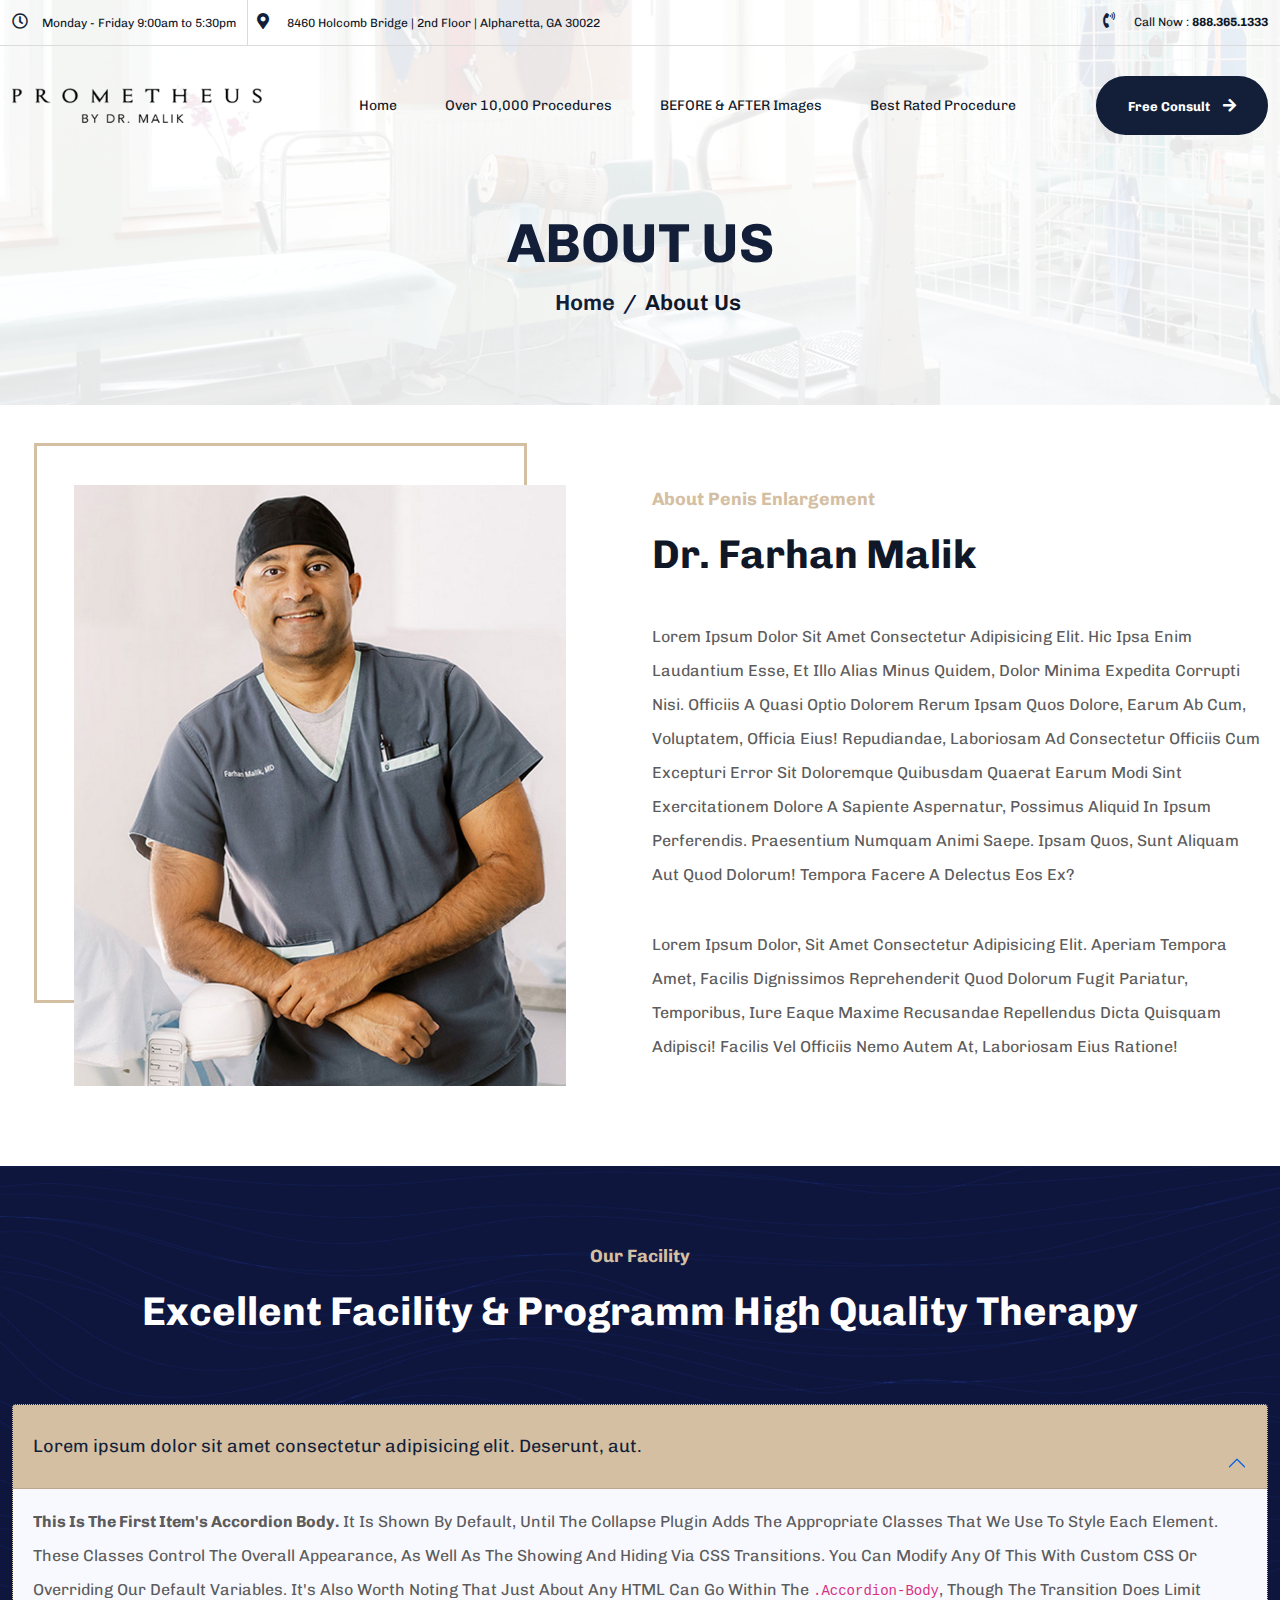
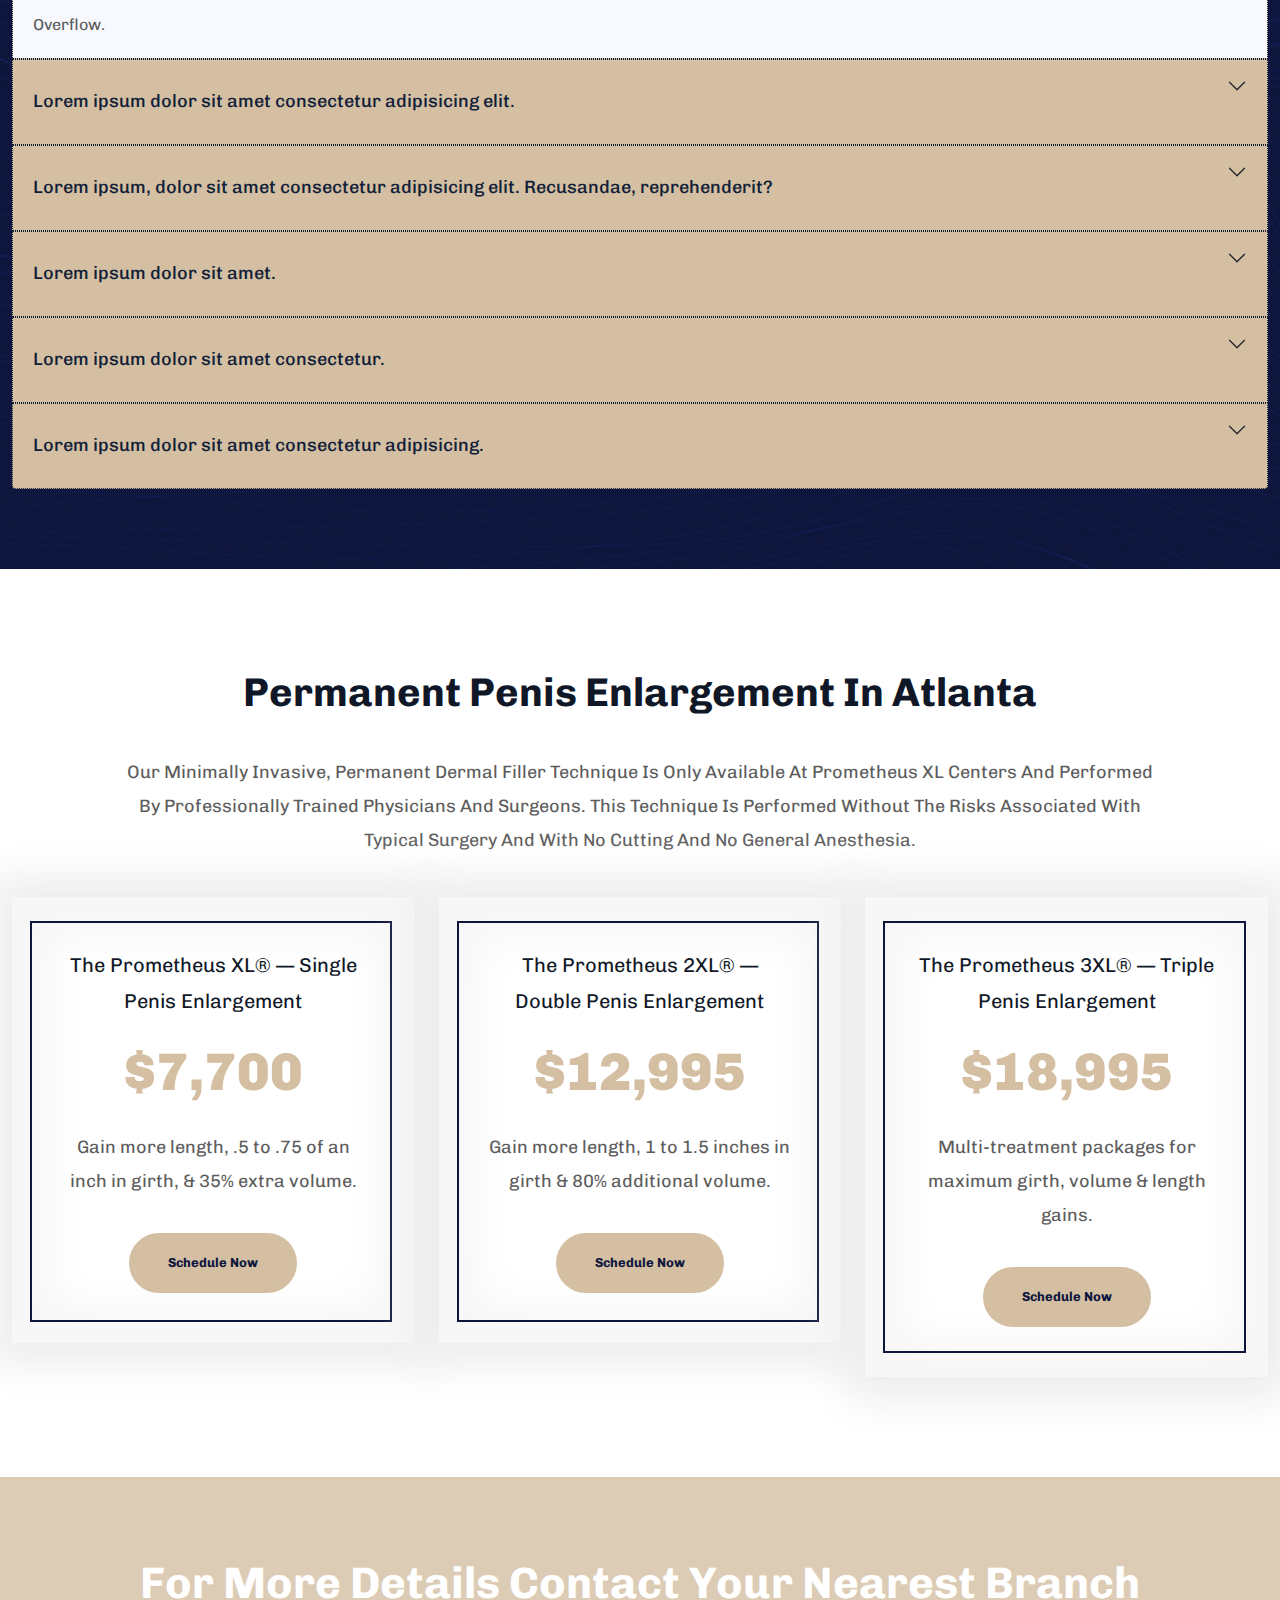
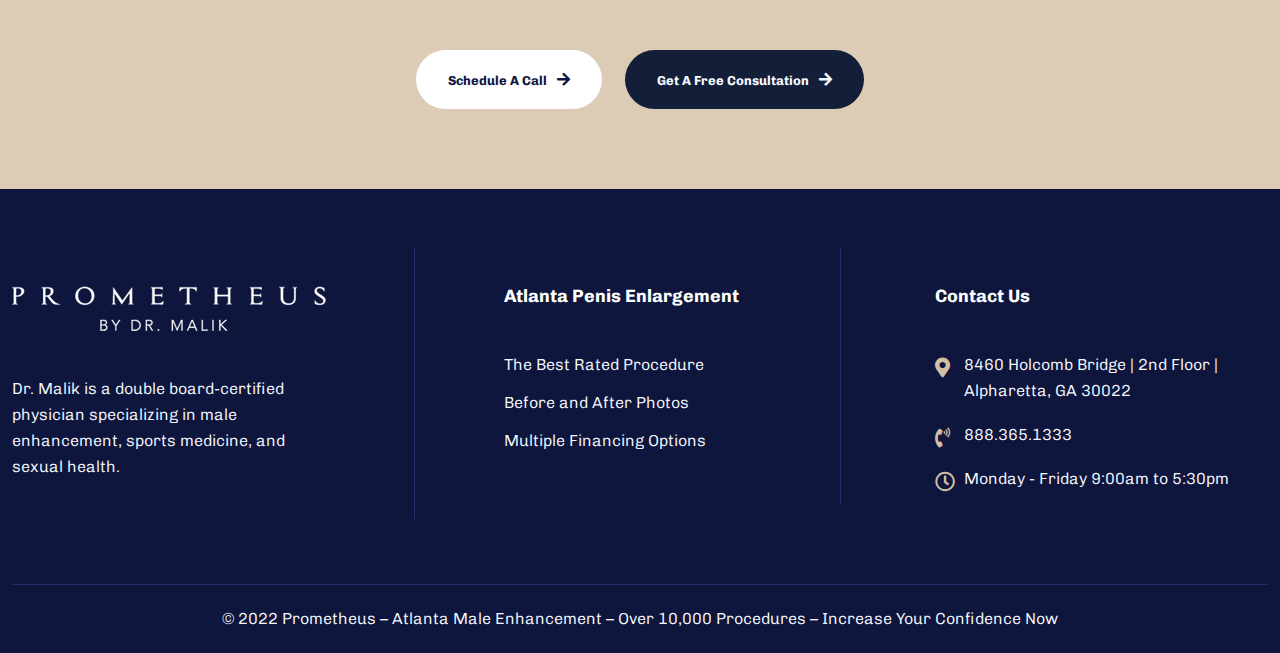
==== about-us.html @ eff4d262 "inner banner changes" ====
<!doctype html>
<html lang="en">

<head>
    <!-- Required meta tags -->
    <meta charset="utf-8">
    <meta name="viewport" content="width=device-width, initial-scale=1, shrink-to-fit=no">
    <!-- Bootstrap CSS -->
    <link href="css/bootstrap.min.css" rel="stylesheet">
    <!-- Owl Carousel Stylesheet -->
    <link rel="stylesheet" href="css/owl.carousel.min.css">
    <!-- Custom CSS Stylesheet -->
    <link rel="stylesheet" href="css/style.css">
    <link rel="stylesheet" href="css/fdev-sg.css">
    <link rel="stylesheet" href="css/fdev-sb.css">
    <link rel="stylesheet" href="css/fdev-ps.css">
    <link rel="stylesheet" href="css/fdev-dc.css">
    <!-- Responsive CSS Stylesheet -->
    <link rel="stylesheet" href="css/responsive.css">
    <!-- Fontawesome CDN -->
    <link rel="stylesheet" href="https://use.fontawesome.com/releases/v5.8.1/css/all.css">
    <title>About Us</title>
</head>

<body>
    <!--header-start-supriyo-->
    <header class="custom-header py-xl-3 py-2">
        <div class="top-header">
            <div class="container-fluid">
                <div class="row">
                    <div class="col-md-7 col-sm-6 align-item-center">
                        <div class="header-left">
                            <ul>
                                <li><a href="#">
                                        <h5>Monday - Friday 9:00am to 5:30pm</h5>
                                        <span><i class="far fa-clock"></i></span>
                                    </a></li>
                                <li><a href="#">
                                        <h5>8460 Holcomb Bridge | 2nd Floor | Alpharetta, GA 30022</h5>
                                        <span><i class="fas fa-map-marker-alt"></i></span>
                                    </a></li>
                            </ul>
                        </div>
                    </div>
                    <div class="col-md-5 col-sm-6 align-self-center">
                        <div class="header-right">
                            <a href="#">
                                <h5>Call Now : <strong>888.365.1333</strong></h5>
                                <span><i class="fas fa-phone-volume"></i></span>
                            </a>
                        </div>
                    </div>
                </div>
            </div>
        </div>
        <div class="container-fluid">
            <nav class="navbar navbar-expand-lg py-0">
                <a class="navbar-brand ms-0 py-0" href="#"><img src="images/logo.png"></a>
                <div class="navbar-header me-0">
                    <button class="navbar-toggler collapsed" type="button" data-bs-toggle="collapse"
                        data-bs-target="#navbarSupportedContent" aria-controls="navbarSupportedContent"
                        aria-expanded="false" aria-label="Toggle navigation">
                        <span class="sr-only">Toggle navigation</span>
                        <span class="icon-bar"></span>
                        <span class="icon-bar"></span>
                        <span class="icon-bar"></span>
                    </button>
                </div>
                <div class="collapse navbar-collapse" id="navbarSupportedContent">
                    <ul class="navbar-nav ms-auto mb-2 mb-lg-0">
                        <li class="nav-item">
                            <a class="nav-link active" aria-current="page" href="#">Home</a>
                        </li>
                        <li class="nav-item">
                            <a class="nav-link" href="#">Over 10,000 Procedures </a>
                        </li>
                        <li class="nav-item">
                            <a class="nav-link" href="before-after-images.html">BEFORE & AFTER Images</a>
                        </li>
                        <li class="nav-item">
                            <a class="nav-link" href="#">Best Rated Procedure</a>
                        </li>
                    </ul>
                </div>
                <div class="nav-button">
                    <a class="custom-button" href="javascript:void(0)" target="_self">Free Consult <span><i
                                class="fas fa-arrow-right"></i></span></a>
                </div>
            </nav>
        </div>
    </header>
    <!--header-end-supriyo-->
    <!--inner-banner-start-->
    <section style="background-image: url('./images/inner-banner.jpg')" alt="inner-banner" class="custom-inner-banner">
        <div class="container">
            <div class="row">
                <div class="col-md-12">
                    <div class="inner-banner-content">
                        <h1>About Us</h1>
                        <div class="inner-banner-text">
                            <nav aria-label="breadcrumb">
                                <ol class="breadcrumb">
                                    <li class="breadcrumb-item"><a href="#">Home</a></li>
                                    <li class="breadcrumb-item active" aria-current="page">About Us</li>
                                </ol>
                            </nav>
                        </div>
                    </div>
                </div>
            </div>
        </div>
    </section>
    <!--inner-banner-end-->
    <section class="about-us-info custom-pad">
        <div class="container">
            <div class="row">
                <div class="col-lg-6 col-md-12 align-self-center">
                    <div class="info-img">
                        <div class="dr-img">
                            <img src="images/dr-malik.jpg" alt="dr-malik">
                        </div>
                    </div>
                </div>
                <div class="col-lg-6 col-md-12 align-self-center">
                    <div class="info-content">
                        <div class="custom-heading">
                            <h5 class="demo">About Penis Enlargement</h5>
                            <h3 class="demo">Dr. Farhan Malik</h3>
                        </div>
                        <div class="custom-paragraph">
                            <p>Lorem ipsum dolor sit amet consectetur adipisicing elit. Hic ipsa enim laudantium esse,
                                et illo alias minus quidem, dolor minima expedita corrupti nisi. Officiis a quasi optio
                                dolorem rerum ipsam quos dolore, earum ab cum, voluptatem, officia eius! Repudiandae,
                                laboriosam ad consectetur officiis cum excepturi error sit doloremque quibusdam quaerat
                                earum modi sint exercitationem dolore a sapiente aspernatur, possimus aliquid in ipsum
                                perferendis. Praesentium numquam animi saepe. Ipsam quos, sunt aliquam aut quod dolorum!
                                Tempora facere a delectus eos ex?</p>
                            <p>Lorem ipsum dolor, sit amet consectetur adipisicing elit. Aperiam tempora amet, facilis
                                dignissimos reprehenderit quod dolorum fugit pariatur, temporibus, iure eaque maxime
                                recusandae repellendus dicta quisquam adipisci! Facilis vel officiis nemo autem at,
                                laboriosam eius ratione!</p>
                        </div>
                    </div>
                </div>
            </div>
        </div>
    </section>
    <section style="background-image: url(images/performed-bg.jpg);" alt="performed-bg" class="facilities custom-pad">
        <div class="container">
            <div class="row">
                <div class="col-12">
                    <div class="custom-heading">
                        <h5 class="demo">Our Facility</h5>
                        <h3 class="demo">Excellent Facility & Programm high quality therapy</h3>
                    </div>
                </div>
                <div class="col-md-12 align-self-center">
                    <div class="facilities-content">
                        <div class="accordion" id="accordionExample">
                            <div class="accordion-item">
                                <h2 class="accordion-header" id="headingOne">
                                    <button class="accordion-button" type="button" data-bs-toggle="collapse"
                                        data-bs-target="#collapseOne" aria-expanded="true" aria-controls="collapseOne">
                                        Lorem ipsum dolor sit amet consectetur adipisicing elit. Deserunt, aut.
                                    </button>
                                </h2>
                                <div id="collapseOne" class="accordion-collapse collapse show"
                                    aria-labelledby="headingOne" data-bs-parent="#accordionExample">
                                    <div class="accordion-body">
                                        <strong>This is the first item's accordion body.</strong> It is shown by
                                        default, until the collapse plugin adds the appropriate classes that we use to
                                        style each element. These classes control the overall appearance, as well as the
                                        showing and hiding via CSS transitions. You can modify any of this with custom
                                        CSS or overriding our default variables. It's also worth noting that just about
                                        any HTML can go within the <code>.accordion-body</code>, though the transition
                                        does limit overflow.
                                    </div>
                                </div>
                            </div>
                            <div class="accordion-item">
                                <h2 class="accordion-header" id="headingTwo">
                                    <button class="accordion-button collapsed" type="button" data-bs-toggle="collapse"
                                        data-bs-target="#collapseTwo" aria-expanded="false" aria-controls="collapseTwo">
                                        Lorem ipsum dolor sit amet consectetur adipisicing elit.
                                    </button>
                                </h2>
                                <div id="collapseTwo" class="accordion-collapse collapse" aria-labelledby="headingTwo"
                                    data-bs-parent="#accordionExample">
                                    <div class="accordion-body">
                                        <strong>This is the second item's accordion body.</strong> It is hidden by
                                        default, until the collapse plugin adds the appropriate classes that we use to
                                        style each element. These classes control the overall appearance, as well as the
                                        showing and hiding via CSS transitions. You can modify any of this with custom
                                        CSS or overriding our default variables. It's also worth noting that just about
                                        any HTML can go within the <code>.accordion-body</code>, though the transition
                                        does limit overflow.
                                    </div>
                                </div>
                            </div>
                            <div class="accordion-item">
                                <h2 class="accordion-header" id="headingThree">
                                    <button class="accordion-button collapsed" type="button" data-bs-toggle="collapse"
                                        data-bs-target="#collapseThree" aria-expanded="false"
                                        aria-controls="collapseThree">
                                        Lorem ipsum, dolor sit amet consectetur adipisicing elit. Recusandae, reprehenderit?
                                    </button>
                                </h2>
                                <div id="collapseThree" class="accordion-collapse collapse"
                                    aria-labelledby="headingThree" data-bs-parent="#accordionExample">
                                    <div class="accordion-body">
                                        <strong>This is the third item's accordion body.</strong> It is hidden by
                                        default, until the collapse plugin adds the appropriate classes that we use to
                                        style each element. These classes control the overall appearance, as well as the
                                        showing and hiding via CSS transitions. You can modify any of this with custom
                                        CSS or overriding our default variables. It's also worth noting that just about
                                        any HTML can go within the <code>.accordion-body</code>, though the transition
                                        does limit overflow.
                                    </div>
                                </div>
                            </div>
                            <div class="accordion-item">
                                <h2 class="accordion-header" id="headingFour">
                                    <button class="accordion-button collapsed" type="button" data-bs-toggle="collapse"
                                        data-bs-target="#collapseFour" aria-expanded="false" aria-controls="collapseFour">
                                       Lorem ipsum dolor sit amet.
                                    </button>
                                </h2>
                                <div id="collapseFour" class="accordion-collapse collapse" aria-labelledby="headingFour"
                                    data-bs-parent="#accordionExample">
                                    <div class="accordion-body">
                                        <strong>This is the second item's accordion body.</strong> It is hidden by
                                        default, until the collapse plugin adds the appropriate classes that we use to
                                        style each element. These classes control the overall appearance, as well as the
                                        showing and hiding via CSS transitions. You can modify any of this with custom
                                        CSS or overriding our default variables. It's also worth noting that just about
                                        any HTML can go within the <code>.accordion-body</code>, though the transition
                                        does limit overflow.
                                    </div>
                                </div>
                            </div>
                            <div class="accordion-item">
                                <h2 class="accordion-header" id="headingFive">
                                    <button class="accordion-button collapsed" type="button" data-bs-toggle="collapse"
                                        data-bs-target="#collapseFive" aria-expanded="false" aria-controls="collapseFive">
                                        Lorem ipsum dolor sit amet consectetur.
                                    </button>
                                </h2>
                                <div id="collapseFive" class="accordion-collapse collapse" aria-labelledby="headingFive"
                                    data-bs-parent="#accordionExample">
                                    <div class="accordion-body">
                                        <strong>This is the second item's accordion body.</strong> It is hidden by
                                        default, until the collapse plugin adds the appropriate classes that we use to
                                        style each element. These classes control the overall appearance, as well as the
                                        showing and hiding via CSS transitions. You can modify any of this with custom
                                        CSS or overriding our default variables. It's also worth noting that just about
                                        any HTML can go within the <code>.accordion-body</code>, though the transition
                                        does limit overflow.
                                    </div>
                                </div>
                            </div>
                            <div class="accordion-item">
                                <h2 class="accordion-header" id="headingSix">
                                    <button class="accordion-button collapsed" type="button" data-bs-toggle="collapse"
                                        data-bs-target="#collapseSix" aria-expanded="false" aria-controls="collapseSix">
                                        Lorem ipsum dolor sit amet consectetur adipisicing.
                                    </button>
                                </h2>
                                <div id="collapseSix" class="accordion-collapse collapse" aria-labelledby="headingSix"
                                    data-bs-parent="#accordionExample">
                                    <div class="accordion-body">
                                        <strong>This is the second item's accordion body.</strong> It is hidden by
                                        default, until the collapse plugin adds the appropriate classes that we use to
                                        style each element. These classes control the overall appearance, as well as the
                                        showing and hiding via CSS transitions. You can modify any of this with custom
                                        CSS or overriding our default variables. It's also worth noting that just about
                                        any HTML can go within the <code>.accordion-body</code>, though the transition
                                        does limit overflow.
                                    </div>
                                </div>
                            </div>
                        </div>
                    </div>
                </div>
            </div>
        </div>
    </section>
    <!--atlanta-section-start-->
    <section class="atlanta custom-pad">
        <div class="container-fluid">
            <div class="row">
                <div class="col-lg-10 col-md-12 col-12">
                    <div class="atlanta-content-wrap">
                        <div class="custom-heading">
                            <h3 class="demo">Permanent Penis Enlargement in Atlanta</h3>
                        </div>
                        <div class="custom-paragraph">
                            <p class="demo">Our minimally invasive, permanent dermal filler technique is only available
                                at Prometheus
                                XL Centers and performed by professionally trained physicians and surgeons. This
                                technique is performed
                                without the risks associated with typical surgery and with no cutting and no general
                                anesthesia.
                            </p>
                        </div>
                    </div>
                </div>
            </div>
            <div class="row">
                <div class="col-lg-4 col-md-4 col-12">
                    <div class="atlanta-box-wrap">
                        <div class="atlanta-box">
                            <div class="atlanta-box-content-wrap">
                                <div class="atlanta-sub-heading">
                                    <h5>The Prometheus XL® — Single Penis Enlargement</h5>
                                </div>
                                <div class="atlanta-heading">
                                    <h3>$7,700</h3>
                                </div>
                                <div class="atlanta-paragraph">
                                    <p class="demo">Gain more length, .5 to .75 of an inch in girth, & 35% extra volume.
                                    </p>
                                </div>
                                <div class="atlanta-button">
                                    <a class="custom-button" href="javascript:void(0)" target="_self">Schedule Now</a>
                                </div>
                            </div>
                        </div>
                    </div>
                </div>
                <div class="col-lg-4 col-md-4 col-12">
                    <div class="atlanta-box-wrap">
                        <div class="atlanta-box">
                            <div class="atlanta-box-content-wrap">
                                <div class="atlanta-sub-heading">
                                    <h5>The Prometheus 2XL® — Double Penis Enlargement</h5>
                                </div>
                                <div class="atlanta-heading">
                                    <h3>$12,995</h3>
                                </div>
                                <div class="atlanta-paragraph">
                                    <p class="demo">Gain more length, 1 to 1.5 inches in girth & 80% additional volume.
                                    </p>
                                </div>
                                <div class="atlanta-button">
                                    <a class="custom-button" href="javascript:void(0)" target="_self">Schedule Now</a>
                                </div>
                            </div>
                        </div>
                    </div>
                </div>
                <div class="col-lg-4 col-md-4 col-12">
                    <div class="atlanta-box-wrap">
                        <div class="atlanta-box">
                            <div class="atlanta-box-content-wrap">
                                <div class="atlanta-sub-heading">
                                    <h5 class="">The Prometheus 3XL® — Triple Penis Enlargement</h5>
                                </div>
                                <div class="atlanta-heading">
                                    <h3>$18,995</h3>
                                </div>
                                <div class="atlanta-paragraph">
                                    <p class="demo">Multi-treatment packages for maximum girth, volume & length gains.
                                    </p>
                                </div>
                                <div class="atlanta-button">
                                    <a class="custom-button" href="javascript:void(0)" target="_self">Schedule Now</a>
                                </div>
                            </div>
                        </div>
                    </div>
                </div>
            </div>
        </div>
        </div>
    </section>
    <!--atlanta-section-end-->
    <section style="background-image: url(images/about-inner-contact.jpg);" alt="about-inner-contact"
        class="about-contact custom-pad">
        <div class="container">
            <div class="row">
                <div class="col-md-12 align-self-center">
                    <div class="about-contact-content">
                        <h2>For more details contact your nearest branch</h2>
                        <div class="about-contact-button">
                            <a class="custom-button" href="javascript:void(0)" target="_self">Schedule A Call<span><i
                                        class="fas fa-arrow-right"></i></span></a>
                        </div>
                        <div class="about-contact-button-2">
                            <a class="custom-button" href="javascript:void(0)" target="_self">Get A Free
                                Consultation<span><i class="fas fa-arrow-right"></i></span></a>
                        </div>
                    </div>
                </div>
            </div>
        </div>
    </section>
    <!--<section class="about-post custom-pad">
        <div class="container">
            <div class="row">
                <div class="col-12">
                    <div class="custom-heading">
                        <h5 class="demo">About Post</h5>
                        <h3 class="demo">Therapy Related Post</h3>
                    </div>
                </div>
                <div class="col-lg-4 col-md-6 col-sm-12 align-self-center">
                    <div class="post-box">
                        <div class="post-box-content">
                            <img src="images/performed-img-1.jpg" alt="performed-img-1">
                            <div class="post-box-text">
                                <div class="custom-paragraph">
                                    <p>Our procedure for the Penile Glans Enlargement treatment can be performed
                                        simultaneously Lorem ipsum dolor sit amet.</p>
                                </div>
                                <div class="post-box-button">
                                    <a class="custom-button" href="javascript:void(0)" target="_self">Learn More
                                        <span><i class="fas fa-arrow-right"></i></span></a>
                                </div>
                            </div>
                            <div class="date">
                                <h5>1st Oct</h5>
                            </div>
                        </div>
                    </div>
                </div>
                <div class="col-lg-4 col-md-6 col-sm-12 align-self-center">
                    <div class="post-box">
                        <div class="post-box-content">
                            <img src="images/performed-img-2.jpg" alt="performed-img-2">
                            <div class="post-box-text">
                                <div class="custom-paragraph">
                                    <p>Our procedure for the Penile Glans Enlargement treatment. Lorem ipsum dolor sit
                                        amet consectetur adipisicing elit Repellat.</p>
                                </div>
                                <div class="post-box-button">
                                    <a class="custom-button" href="javascript:void(0)" target="_self">Learn More
                                        <span><i class="fas fa-arrow-right"></i></span></a>
                                </div>
                            </div>
                            <div class="date">
                                <h5>3rd Nov</h5>
                            </div>
                        </div>
                    </div>
                </div>
                <div class="col-lg-4 col-md-6 col-sm-12 align-self-center">
                    <div class="post-box">
                        <div class="post-box-content">
                            <img src="images/performed-img-3.jpg" alt="performed-img-3">
                            <div class="post-box-text">
                                <div class="custom-paragraph">
                                    <p>Our procedure for the Penile Glans Enlargement treatment can be performed. Lorem
                                        ipsum, dolor sit amet consectetur adipisicing elit.</p>
                                </div>
                                <div class="post-box-button">
                                    <a class="custom-button" href="javascript:void(0)" target="_self">Learn More
                                        <span><i class="fas fa-arrow-right"></i></span></a>
                                </div>
                            </div>
                            <div class="date">
                                <h5>13th Apr</h5>
                            </div>
                        </div>
                    </div>
                </div>
            </div>
        </div>
    </section>-->

    <!--inner-banner-content-end-->
    <!-- Footer Start Paulami(25-10-2022) -->
    <footer>
        <div class="footer-wrap">
            <div class="container">
                <div class="row align-items-start">
                    <div class="col-lg-4 col-md-4 column-col">
                        <div class="column-wrap">
                            <div class="footer-logo">
                                <img src="images/footer-logo.png" alt="Logo">
                            </div>
                            <div class="column-bottom-text">
                                <p class="column-text">Dr. Malik is a double board-certified physician specializing in
                                    male
                                    enhancement, sports medicine, and sexual health. </p>
                            </div>
                        </div>
                    </div>
                    <div class="col-lg-4 col-md-4 column-col">
                        <div class="column-wrap">
                            <div class="column-heading">
                                <h2 class="footer-heading">Atlanta Penis Enlargement</h2>
                            </div>
                            <div class="column-bottom-text">
                                <p class="column-text"><a href="">The Best Rated Procedure</a></p>
                                <p class="column-text"><a href="">Before and After Photos</a></p>
                                <p class="column-text"><a href="">Multiple Financing Options</a></p>
                            </div>
                        </div>
                    </div>
                    <div class="col-lg-4 col-md-4 column-col">
                        <div class="column-wrap">
                            <div class="column-heading">
                                <h2 class="footer-heading">Contact Us </h2>
                            </div>
                            <div class="column-bottom-text">
                                <ul>
                                    <li><span><i class="fas fa-map-marker-alt"></i></span><a href="">8460 Holcomb Bridge
                                            | 2nd Floor
                                            |<br>Alpharetta, GA 30022</a></li>
                                    <li><span><i class="fas fa-phone-volume"></i></span><a
                                            href="tel:888.365.1333">888.365.1333</a></li>
                                    <li><span><i class="far fa-clock"></i></span>Monday - Friday 9:00am to 5:30pm</li>
                                </ul>
                            </div>
                        </div>
                    </div>
                </div>
                <div class="row">
                    <div class="col-lg-12">
                        <div class="footer-bottom-wrap">
                            <div class="footer-bottom-text">
                                <p class="bottom-text">© 2022 Prometheus – Atlanta Male Enhancement – Over 10,000
                                    Procedures – Increase
                                    Your
                                    Confidence Now</p>
                            </div>
                        </div>
                    </div>
                </div>
            </div>
        </div>
    </footer>
    <!-- Footer End Paulami(25-10-2022) -->


    <script src="js/jquery-min.js"></script>
    <script src="js/bootstrap.bundle.min.js"></script>
    <script src="js/owl.carousel.min.js"></script>
    <script src="js/custom.js"></script>
</body>

</html>
---- css/style.css ----
/******** Google Fonts ********/

@import url('https://fonts.googleapis.com/css2?family=Chivo:wght@300;400;700;900&display=swap');

/******** Color Schemes ********/

:root {
--c-primary: #0e163d;
--c-secondary: #d4bfa3;
--c-white: #ffffff;
--c-white-100: #f8f9ff;
--c-white-200: #ccd0e2;
--c-black-text: #000000;
--c-primary-text: #101828;
--c-secondary-text: #5c5c5c;
--c-blue-200: #232f6a;
--c-tertiary-text: #131f39;
--c-black-700: #333333;
--ff-primary: 'Chivo', sans-serif;
}

/******** CSS Resets ********/
* {
padding: 0;
margin: 0 auto;
}

ul {
margin: 0;
padding: 0;
}

li {
list-style: none;
}

a:focus, a:hover {
outline: none;
}

a {
-webkit-transition: all 0.3s ease-in-out;
transition: all 0.3s ease-in-out;
text-decoration: none;
}

a:hover {
text-decoration: none;
}

p {
margin: 0;
padding: 0;
font-size: 14px;
color: var(--c-black-text);
line-height: 18px;
font-weight: 400;
}

body {
font-family: var(--ff-primary);
font-size: 14px;
color: var(--c-black-text);
}

h1, h2, h3, h4, h5, h6 {
font-family: var(--ff-primary);
margin-bottom: 0;
}

/******** Utility Classes ********/

.container {
width: 100%;
max-width: 1440px;
}


.custom-pad {
padding: 110px 0;
}


/*=+=+=+=+=+=+=+=+=+=+=+=+=+=+=+=+=+=+=+=+=+=+=+=+=+=+toggle-nav-css-start=+=+=+=+=+=+=+=+=+=+=+=+=+=+=+=+=+=+=+=+=+=+=+=+=+=+*/
.navbar-default .navbar-toggler .icon-bar {
background-color: #fff;
}

.navbar-toggler .icon-bar {
display: block;
width: 22px;
height: 2px;
border-radius: 1px;
}

.navbar-default .navbar-toggler .icon-bar {
background-color: #fff;
}

.navbar-default .navbar-toggler {
border-color: #5f4b8b;
background: #5f4b8b;
outline: none;
}

.navbar-toggler {
position: relative;
float: right;
padding: 9px 10px;
margin-top: 8px;
margin-right: 15px;
margin-bottom: 8px;
background-color: transparent;
background-image: none;
border: 1px solid transparent;
border-radius: 4px;
}

.navbar-toggler .icon-bar {
display: block;
width: 22px;
height: 2px;
border-radius: 1px;
}

.navbar-toggler .icon-bar + .icon-bar {
margin-top: 4px;
}

.navbar-toggler .icon-bar + .icon-bar {
margin-top: 4px;
}

.navbar-header {
display: none;
}

/*=+=+=+=+=+=+=+=+=+=+=+=+=+=+=+=+=+=+=+=+=+=+=+=+=+=+toggle-nav-css-end=+=+=+=+=+=+=+=+=+=+=+=+=+=+=+=+=+=+=+=+=+=+=+=+=+=+*/

/*custom-button-start-supriyo*/
.custom-button {
background-color: var(--c-tertiary-text);
color: var(--c-white);
padding: 26px 37px;
font-family: var(--ff-primary);
font-weight: 700;
font-size: 17px;
text-align: center;
display: inline-block;
text-decoration: none;
border-radius: 50px;
border:2px solid var(--c-tertiary-text);
transition: all 0.3s ease-in-out;
line-height: 0;
text-transform: capitalize;
}
.custom-button:hover {
color: var(--c-tertiary-text);
background-color: var(--c-white);
}
.custom-button span {
margin-left: 10px;
font-size: 15px;
}
/*custom-button-end-supriyo*/

/*custom-heading-start-Deep*/

.custom-heading h5 {
font-size: 20px;
font-weight: 700;
font-family: var(--ff-primary);
color: var(--c-secondary);
margin-bottom: 20px;
text-transform: capitalize;
}

.custom-heading h3 {
font-size: 50px;
font-family: var(--ff-primary);
font-weight: 700;
color: var(--c-primary-text);
text-transform: capitalize;
margin-bottom: 40px;
}

/*custom-heading-end-Deep*/

/*custom-paragraph-start-Deep*/
.custom-paragraph p {
font-size: 18px;
font-family: var(--ff-primary);
font-weight: 400;
color: var(--c-secondary-text);
line-height: 34px;
text-transform: capitalize;
}
/*custom-paragraph-end-Deep*/

/*custom-inner-banner-start-supriyo*/
.custom-inner-banner {
background-position: center;
background-size: cover;
background-repeat: no-repeat;
text-align: center;
position: relative;
z-index: 3;
padding: 260px 0 80px 0;
}
.custom-inner-banner::after {
position: absolute;
content: '';
background-color: rgba(255,255,255,0.9);
top: 0;
left: 0;
width: 100%;
height: 100%;
z-index: -1;
}
.inner-banner-content {
text-align: center;
}
.inner-banner-content h1 {
font-family: var(--ff-primary);
color: var(--c-tertiary-text);
font-size: 70px;
font-weight: 700;
text-transform: uppercase;
}
.inner-banner-text {
margin-top: 10px;
}
.inner-banner-text .breadcrumb-item {
display: flex;
width: 48%;
justify-content: flex-start;
}
.inner-banner-text .breadcrumb-item a {
display: block;
width: 100%;
text-align: end;
text-decoration: none;
color: var(--c-tertiary-text);
transition: all 0.2s ease-in-out;
font-size: 22px;
font-family: var(--ff-secondary);
font-weight: 600;
}
.inner-banner-text .breadcrumb-item a:hover {
color: var(--c-secondary-text);
}
.inner-banner-text .breadcrumb-item.active {
font-size: 22px;
font-family: var(--ff-secondary);
font-weight: 600;
transition: all 0.2s ease-in-out;
color: var(--c-primary-text);
width: 52%;
}
.inner-banner-text .breadcrumb-item + .breadcrumb-item::before {
color: var(--c-primary);
}
/*custom-inner-banner-end-supriyo*/
---- css/fdev-sg.css ----
/*header-start-supriyo*/
.custom-header.py-xl-3.py-2 .container-fluid {
max-width: 1642px;
}
.custom-header.py-xl-3.py-2 {
padding-top: 0 !important;
position: absolute;
z-index: 4;
width: 100%;
}
.top-header {
border-bottom: 1px solid #dbdbdb;
padding: 18px 0px;
}
.header-left ul li {
display: inline-block;
padding: 0 46px 0px 0px;
vertical-align: middle;
position: relative;
}
.header-left ul li:last-child {
padding: 0 46px 0px 0px;
}
.header-left ul li::after {
position: absolute;
content: '';
width: 1px;
height: 66px;
background-color: #dbdbdb;
bottom: -18px;
right: 22px;
}
.header-left ul li:last-child::after {
display: none;
}
.header-left ul li a h5 {
font-family: var(--ff-primary);
font-weight: 400;
font-size: 16px;
margin-left: 30px;
text-decoration: none;
color: var(--c-primary-text);
transition: all 0.3s ease-in-out;
}
.header-left ul li a span {
text-decoration: none;
font-size: 20px;
color: var(--c-tertiary-text);
position: absolute;
left: 0;
top: -5px;
}
.header-left ul li a h5:hover {
color: var(--c-secondary-text);
}
.header-right a h5 {
font-family: var(--ff-primary);
font-weight: 400;
font-size: 16px;
padding-left: 30px;
text-decoration: none;
color: var(--c-primary-text);
transition: all 0.3s ease-in-out;
}
.header-right a span {
text-decoration: none;
font-size: 20px;
color: var(--c-tertiary-text);
position: absolute;
right: 29%;
top: -6px;
}
.header-right a h5:hover {
color: var(--c-secondary-text);
}
.header-right {
text-align: end;
position: relative;
}
.custom-header .navbar.navbar-expand-lg.py-0 {
padding: 37px 0px !important;
}
.custom-header .navbar-expand-lg .navbar-nav .nav-link {
font-family: var(--ff-primary);
font-weight: 400;
font-size: 18px;
color: var(--c-primary-text);
}
.custom-header .navbar-expand-lg .nav-item {
padding: 0px 26px;
}
.custom-header .navbar-expand-lg .navbar-nav.ms-auto.mb-2.mb-lg-0 {
margin-left: unset !important;
}
.custom-header .navbar-expand-lg #navbarSupportedContent {
justify-content: center !important;
}
.custom-header .navbar-expand-lg .nav-item {
padding: 0px 26px;
transition: all 0.3s ease-in-out;
position: relative;
}
.custom-header .navbar-expand-lg .nav-item::after {
position:absolute;
content: '';
bottom: 0;
width: 0;
left: auto;
right: 0;
height: 2px;
background-color: var(--c-secondary);
transition: all 0.3s ease-in-out;
}
.custom-header .navbar-expand-lg .nav-item:hover::after {
width: 100%;
right: auto;
left: 0;
}

.custom-header .navbar-expand-lg .nav-item:hover .nav-link.active {
color: var(--c-secondary);
}
.custom-header .navbar-expand-lg .nav-item:hover .nav-link {
color: var(--c-secondary);
}
/*header-end-supriyo*/
/*banner-start-supriyo*/
.main-banner {
position: relative;
z-index: 1;
}
.main-banner .carousel-caption {
right: 0;
left: 23px;
text-align: left;
bottom: 180px;
}
.main-banner .carousel-caption h1 {
font-family: var(--ff-primary);
font-size: 70px;
font-weight: 700;
color: var(--c-primary-text);
line-height: 83px;
}
.main-banner .carousel-caption p {
font-family: var(--ff-primary);
font-size: 22px;
font-weight: 400;
color: var(--c-secondary-text);
margin-top: 25px;
line-height: 42px;
}
.banner-button {
margin-top: 36px;
}
.main-banner .d-block.w-100 {
margin-top: 65px;
}
/*banner-end-supriyo*/
/*perfomed-procedures-start-supriyo*/
.performed-section.custom-pad .container-fluid {
max-width: 1642px;
}
.performed-section {
text-align: center;
background-size: cover;
background-repeat: no-repeat;
background-position: center;
}
.performed-box {
background-color: var(--c-white);
padding: 15px;
border-radius: 10px;
}
.box-text {
text-align: left;
}
.box-text h3 {
font-family: var(--ff-primary);
font-size: 26px;
font-weight: 700;
color: var(--c-primary-text);
}
.box-text .custom-para {
margin-top: 35px;
}
.box-text {
padding: 45px 0;
padding-left: 40px;
}
.performed-button {
margin-top: 75px;
}
.performed-box-img img {
object-fit: cover;
width: 100%;
}
.performed-button .custom-button {
background-color: var(--c-secondary);
color: var(--c-primary);
border: 2px solid var(--c-secondary);
}
.performed-button .custom-button:hover {
background-color: transparent;
color: var(--c-secondary);
border: 2px solid var(--c-secondary);
}
.box-text .custom-paragraph p {
font-size: 17px;
line-height: 32px;
margin-top: 25px;
}
.performed-section-heading .custom-heading h3 {
color: var(--c-white);
margin-bottom: 0px;
}
.performed-section-heading .custom-paragraph p {
padding: 48px 0 90px 0;
color:var(--c-white-200);
}
/*perfomed-procedures-end-supriyo*/
/*male-enhancement-start-supriyo*/
.male-enhancement.custom-pad .container-fluid {
max-width: 1642px;
}
.male-enhancement {
text-align: center;
background-size: cover;
background-repeat: no-repeat;
background-position: center;
clip-path: polygon(100% 0, 100% 88%, 43% 89%, 0 100%, 0 0);
}
.male-enhancement.custom-pad {
padding: 177px 0 290px 0;
}
.male-enhancement-1 {
display: inline-block;
margin-top: 36px;
}
.male-enhancement-2 {
display: inline-block;
}
.male-enhancement-content {
text-align: left;
}
.male-enhancement-content .custom-heading h3 {
color: var(--c-white);
}
.male-enhancement-content .custom-paragraph p {
color: var(--c-white-200);
padding: 18px 0;
}
.male-enhancement-1 .custom-button {
background-color: var(--c-white);
color: var(--c-primary);
border: 2px solid transparent;
}
.male-enhancement-1 .custom-button:hover {
background-color: transparent;
color: var(--c-white);
border: 2px solid var(--c-white);
}
.male-enhancement-2 .custom-button {
background-color: var(--c-secondary);
color: var(--c-primary);
border: 2px solid var(--c-secondary);
margin-left:15px;
}
.male-enhancement-2 .custom-button:hover {
background-color: transparent;
color:var(--c-secondary);
border: 2px solid var(--c-secondary);
}
.male-enhancement-img img {
margin-top: 30px;
}
.male-enhancement-img {
position: relative;
z-index: 9;
}
.male-enhancement-img::after {
position: absolute;
content: '';
border: 3px solid var(--c-white);
width: 79%;
height: 713px;
left: 30px;
top: -20px;
z-index: -1;
}
.male-enhancement .custom-heading h3 {
margin-bottom: 16px;;
}
/*male-enhancement-end-supriyo*/
/*About-us-inner-start-supriyo*/
.info-img {
text-align: center;
position: relative;
}
.info-img::after {
position: absolute;
content: '';
border: 3px solid var(--c-secondary);
height: 680px;
width: 80%;
top: -42px;
left: 22px;
z-index: -1;
}
.dr-img {
overflow: hidden;
}
.dr-img img {
width: 80%;
object-fit: cover;
}
.info-content .custom-paragraph p {
padding: 18px 0;
}
.info-content .custom-heading h3 {
margin-bottom: 25px;
}
.facilities .custom-heading {
text-align: center;
}
.facilities .custom-heading h3 {
color: var(--c-white);
}
.facilities-content .accordion-button.collapsed {
font-family: var(--ff-primary);
font-size: 18px;
color: var(--c-tertiary-text);
font-weight: 500;
}
.facilities-content .accordion-button {
font-family: var(--ff-primary);
font-size: 18px;
color: var(--c-tertiary-text) !important;
font-weight: 400;
}
.facilities-content  .accordion-body {
padding: 1rem 1.25rem;
font-size: 16px;
font-family: var(--ff-primary);
font-weight: 400;
color: var(--c-secondary-text);
line-height: 34px;
text-transform: capitalize;
background-color: var(--c-white-100);
}
.facilities-content .accordion-button::after {
height: 3.25rem;
}
.facilities-content .accordion-item {
background-color: var(--c-secondary);
border: 1px dotted var(--c-tertiary-text);
}
.facilities-content .accordion-button.collapsed {
background-color: var(--c-secondary);
}
.facilities-content .accordion-button {
background-color: var(--c-secondary);
}
.facilities-content {
margin-top: 30px;
}
.about-contact {
background-position: center;
background-size: cover;
background-repeat: no-repeat;
text-align: center;
position: relative;
z-index: 3;
background-attachment: fixed;
}
.about-contact::after {
position: absolute;
content: '';
background-color: rgba(212,191,163,0.8);
top: 0;
left: 0;
width: 100%;
height: 100%;
z-index: -1;
}
.about-contact-content h2 {
font-family: var(--ff-primary);
font-size: 55px;
font-weight: 700;
color: var(--c-white);
text-transform: capitalize;
}
.about-contact-button {
display: inline-block;
margin-top: 40px;
}
.about-contact-button-2 {
display: inline-block;
margin: 40px 0px 0 20px;
}
.about-contact-button .custom-button {
background-color: var(--c-white);
color: var(--c-primary);
border: 2px solid transparent;
}
.about-contact-button .custom-button:hover {
background-color: transparent;
color: var(--c-white);
border: 2px solid var(--c-white);
}
.about-contact-button-2 .custom-button {
background-color: var(--c-tertiary-text);
color: var(--c-white-100);
border: 2px solid transparent;
}
.about-contact-button-2 .custom-button:hover {
background-color: transparent;
color: var(--c-tertiary-text);
border: 2px solid var(--c-tertiary-text);
}
/*About-us-inner-end-supriyo*/
/*service-inner-start-supriyo*/
.post-box-content {
overflow: hidden;
position: relative;
padding-bottom: 40px;
border-bottom: 2px solid var(--c-primary);
transition: all 0.3s ease-in-out;
}
.post-box-content:hover {
background-color: var(--c-white-100);
}
.post-box-content img {
width: 100%;
object-fit: cover;
}
.date {
position: absolute;
top: 0;
left: 0;
background-color: var(--c-primary);
padding: 20px;
border-radius: 10px 0 0px 0;
}
.date h5 {
font-family: var(--ff-primary);
font-size: 16px;
color: var(--c-white-100);
font-weight: 500;
}
.post-box {
margin-top: 30px;
}
.post-box-text .custom-paragraph p {
padding: 30px 0;
}
.post-box-text {
padding: 0 10px;
}
.post-box-text .custom-button {
background-color: var(--c-primary);
border: 2px solid var(--c-primary);
}
.post-box-text .custom-button:hover {
color: var(--c-primary);
background-color: var(--c-white-100);
}
/*service-inner-end-supriyo*/
/*responsive-start-Supriyo*/
@media (min-width: 1920px) and (max-width: 2500px){

}
@media (min-width: 1850px) and (max-width: 1920px){

}
@media (min-width: 1750px) and (max-width: 1850px){
.main-banner .carousel-caption {left: 20px;bottom: 150px;}
}
@media (min-width: 1600px) and (max-width: 1750px){
.main-banner .carousel-caption {left: 20px;bottom: 115px;}
.main-banner .carousel-caption h1 {font-size: 65px;line-height: 78px;}
.main-banner .carousel-caption p {font-size: 20px;line-height: 38px;}
.performed-section-heading .custom-paragraph p {padding: 40px 0 65px 0;}
.box-text {padding-left: 30px;}
.performed-section.custom-pad {padding: 90px 0;}
.male-enhancement.custom-pad {padding: 167px 0 280px 0;}
.male-enhancement-img::after {width: 80%;}
}
@media (min-width: 1366px) and (max-width: 1600px){
.main-banner .carousel-caption {left: 40px;bottom: 100px;}
.main-banner .carousel-caption h1 {font-size: 55px;line-height: 70px;}
.main-banner .carousel-caption p {font-size: 18px;line-height: 35px;margin-top: 15px;}
.performed-section-heading .custom-paragraph p {padding: 40px 0 65px 0;}
.box-text {padding: 35px 25px 25px;}
.performed-section.custom-pad {padding: 80px 0;}
.male-enhancement.custom-pad {padding: 127px 0 230px 0;}
.male-enhancement-img::after {width: 80%;height: 593px;}
.header-left ul li a span {font-size: 18px;top: -3px;}
.header-left ul li {padding: 0 18px 0px 0px;}
.header-left ul li::after {right: 6px;height: 54px;bottom: -12px;}
.header-right a span {font-size: 18px;}
.header-left ul li:last-child {padding: 0 0px 0px 0px;}
.banner-button {margin-top: 30px;}
.top-header {padding: 12px 0px;}
.box-text h3 {font-size: 24px;}
.header-right a span {top: -3px;right: 35%;}
.box-text .custom-paragraph p {font-size: 15px;margin-top: 25px;}
.male-enhancement-img img {width: 80%;}
.male-enhancement-content .custom-paragraph p {padding: 15px 0;font-size: 15px;}
.custom-header .navbar-expand-lg .navbar-nav .nav-link {font-size: 15px;}
/*about-inner-supriyo*/
.info-img::after {height: 640px;}
.about-contact-content h2 {font-size: 48px;}
.info-content .custom-paragraph p {font-size: 16px;}
.about-contact.custom-pad {padding: 80px 0;}
.facilities.custom-pad {padding: 80px 0;}
/*about-inner-supriyo*/
}
@media (min-width: 1200px) and (max-width: 1366px){
.main-banner .carousel-caption {left: 75px;bottom: 90px;}
.main-banner .carousel-caption h1 {font-size: 45px;line-height: 60px;}
.main-banner .carousel-caption p {font-size: 16px;line-height: 30px;margin-top: 15px;}
.performed-section-heading .custom-paragraph p {padding: 30px 0 55px 0;}
.box-text {padding: 35px 25px 25px;}
.performed-section.custom-pad {padding: 70px 0;}
.male-enhancement.custom-pad {padding: 107px 0 210px 0;}
.male-enhancement-img::after {width: 80%;height: 520px;top: 0px;}
.header-left ul li a span {font-size: 16px;top: -6px;}
.header-left ul li {padding: 0 18px 0px 0px;}
.header-left ul li::after {right: 6px;height: 56px;bottom: -14px;}
.header-right a span {font-size: 16px;right: 30%;}
.header-right a h5 {font-size:12px;padding-left: 20px;}
.header-left ul li:last-child {padding: 0 0px 0px 0px;}
.custom-header .navbar-expand-lg .navbar-nav .nav-link {font-size: 14px;}
.custom-header .navbar-expand-lg .nav-item {padding: 0px 16px;}
.custom-header .navbar-brand.ms-0.py-0 img {width: 250px;}
.header-left ul li a h5 {font-size: 12px;}
.custom-header .navbar.navbar-expand-lg.py-0 {padding: 30px 0px !important;}
.banner-button {margin-top: 30px;}
.top-header {padding: 12px 0px;}
.box-text h3 {font-size: 20px;}
.box-text .custom-paragraph p {font-size: 12px;margin-top: 15px;line-height: 25px;}
.male-enhancement-img img {width: 80%;}
.male-enhancement-content .custom-paragraph p {padding: 10px 0;font-size: 13px;}
.performed-button {margin-top: 50px;}
.male-enhancement-1 {margin-top: 25px;}
/*about-inner-supriyo*/
.info-img::after {height: 560px;}
.about-contact-content h2 {font-size: 44px;}
.about-us-info.custom-pad {padding: 80px 0;}
.info-content .custom-paragraph p {font-size: 16px;}
.content-box ul li {font-size: 16px;}
.about-contact.custom-pad {padding: 80px 0;}
.facilities.custom-pad {padding: 80px 0;}
/*about-inner-supriyo*/
}

@media (min-width: 1024px) and (max-width: 1200px){
.main-banner .carousel-caption {left: 105px;bottom: 80px;}
.main-banner .carousel-caption h1 {font-size: 40px;line-height: 50px;}
.main-banner .carousel-caption p {font-size: 16px;line-height: 30px;margin-top: 15px;}
.performed-section-heading .custom-paragraph p {padding: 30px 0 55px 0;}
.box-text {padding: 35px 15px 20px;}
.performed-section.custom-pad {padding: 70px 0;}
.male-enhancement.custom-pad {padding: 77px 0 170px 0;}
.male-enhancement-img::after {width: 81%;height: 440px;top: 0px;}
.header-left ul li a span {font-size: 16px;top: -6px;}
.header-left ul li {padding: 0 18px 0px 0px;}
.header-left ul li::after {right: 6px;height: 35px;bottom: -7px;}
.header-right a span {font-size: 14px;margin-left: 0px;top: -4px;right: 36%;}
.header-right a h5 {font-size:12px;padding-left: 15px;}
.header-left ul li:last-child {padding: 0 0px 0px 0px;}
.custom-header .navbar-expand-lg .navbar-nav .nav-link {font-size: 12px;}
.custom-header .navbar-expand-lg .nav-item {padding: 0px 10px;}
.custom-header .navbar-brand.ms-0.py-0 img {width: 220px;}
.header-left ul li a h5 {font-size: 12px;margin-left: 20px;}
.custom-header .navbar.navbar-expand-lg.py-0 {padding: 20px 0px !important;}
.banner-button {margin-top: 26px;}
.top-header {padding: 6px 0px;}
.box-text h3 {font-size: 20px;}
.box-text .custom-paragraph p {font-size: 12px;margin-top: 15px;line-height: 25px;}
.male-enhancement-img img {width: 80%;}
.male-enhancement-content .custom-paragraph p {padding: 6px 0;font-size: 13px;}
.performed-button {margin-top: 50px;}
.male-enhancement-1 {margin-top: 25px;}
/*about-inner-supriyo*/
.info-img::after {height: 480px;}
.about-contact-content h2 {font-size: 38px;}
.about-us-info.custom-pad {padding: 80px 0;}
.info-content .custom-paragraph p {font-size: 14px; line-height: 30px;}
.content-box ul li {font-size: 16px;}
.about-contact.custom-pad {padding: 70px 0;}
.facilities.custom-pad {padding: 70px 0;}
.info-content .custom-paragraph p {padding: 8px 0;}
.facilities-content {margin-top: 10px;}
.content-box {padding: 30px 30px;}
/*about-inner-supriyo*/
}

@media (min-width: 992px) and (max-width: 1024px) {
.main-banner .carousel-caption {left: 105px;bottom: 70px;}
.main-banner .carousel-caption h1 {font-size: 40px;line-height: 50px;}
.main-banner .carousel-caption p {font-size: 16px;line-height: 30px;margin-top: 15px;}
.performed-section-heading .custom-paragraph p {padding: 25px 0 45px 0;font-size: 16px;}
.box-text {padding: 35px 15px 20px;}
.performed-section.custom-pad {padding: 60px 0;}
.male-enhancement.custom-pad {padding: 77px 0 170px 0;}
.male-enhancement-img::after {width: 81%;height: 428px;left: 20px;top: 0px;}
.header-left ul li a span {font-size: 14px;top: -4px;}
.header-left ul li {padding: 0 6px 0px 0px;}
.header-left ul li::after {right: 0px;height: 35px;bottom: -7px;}
.header-right a span {font-size: 14px;margin-left: 0px;top: -4px;right: 37%;}
.header-right a h5 {font-size:12px;padding-left: 15px;}
.header-left ul li:last-child {padding: 0 0px 0px 0px;}
.custom-header .navbar-expand-lg .navbar-nav .nav-link {font-size: 12px;}
.custom-header .navbar-expand-lg .nav-item {padding: 0px 8px;}
.custom-header .navbar-brand.ms-0.py-0 img {width: 220px;}
.header-left ul li a h5 {font-size: 12px;margin-left: 16px;}
.custom-header .navbar.navbar-expand-lg.py-0 {padding: 20px 0px !important;}
.banner-button {margin-top: 26px;}
.top-header {padding: 6px 0px;}
.box-text h3 {font-size: 20px;}
.box-text .custom-paragraph p {font-size: 12px;margin-top: 15px;line-height: 25px;}
.male-enhancement-img img {width: 80%;}
.male-enhancement-content .custom-paragraph p {padding: 6px 0;font-size: 13px;}
.performed-button {margin-top: 50px;}
.male-enhancement-1 {margin-top: 25px;}
.performed-box {padding: 12px;}
/*about-inner-supriyo*/
.info-img::after {height: 460px;top: -32px;}
.about-contact-content h2 {font-size: 38px;}
.about-us-info.custom-pad {padding: 80px 0;}
.info-content .custom-paragraph p {font-size: 14px; line-height: 30px;}
.content-box ul li {font-size: 16px;}
.about-contact.custom-pad {padding: 70px 0;}
.facilities.custom-pad {padding: 70px 0;}
.info-content .custom-paragraph p {padding: 8px 0;}
.facilities-content {margin-top: 10px;}
.content-box {padding: 30px 30px;}
/*about-inner-supriyo*/
}

@media only screen and (max-width: 991.98px) {    
.main-banner .carousel-caption {left: 0;bottom: 80px;text-align: center;}
.main-banner .carousel-caption h1 {font-size: 35px;line-height: 50px;}
.main-banner .carousel-caption p {font-size: 16px;line-height: 30px;margin-top: 15px;}
.performed-section-heading .custom-paragraph p {padding: 25px 0 30px 0;}
.box-text {padding: 35px 25px 24px;text-align: center;}
.male-enhancement.custom-pad {padding: 87px 0 230px 0;}
.male-enhancement-img::after {width: 81%;height: 675px;left: 20px;top: -20px;}
.header-left ul li::after {right: 100px;height: 33px;bottom: -16px;}
.header-right a h5 {display:none;}
.header-right {text-align: center;}
.custom-header .navbar-expand-lg .navbar-nav .nav-link {font-size: 12px;margin-left: 10px;}
.banner-button {margin-top: 26px;}
.top-header {padding: 6px 0px;}
.box-text h3 {font-size: 20px;}
.box-text .custom-paragraph p {font-size: 12px;margin-top: 15px;line-height: 25px;}
.male-enhancement-img img {width: 80%;}
.male-enhancement-content .custom-paragraph p {padding: 6px 0;font-size: 13px;}
.custom-header .navbar.navbar-expand-lg.py-0 .navbar-brand.ms-0.py-0 img {width: 100%;}
.custom-header .navbar-brand.ms-0.py-0 {margin-right: 0rem !important;}
.custom-header .navbar-expand-lg .nav-item {padding: 5px 0px;margin-left: 0px;width: 100%;}
.performed-button {margin-top: 50px;}
.male-enhancement-1 {margin-top: 25px;}
.custom-header .navbar-brand.ms-0.py-0 {width: 30%;}
.performed-box {padding: 12px;margin-top: 25px;}
.header-left ul li a h5 {display: none;}
.header-left ul li a span {display: block;}
.header-right a span {right: 0%;top: -12px;font-size: 16px;}
.header-left ul li a span {top: -14px;font-size: 16px;}
.header-left ul li {width: 49%;}
.main-banner .carousel-caption h1 br {display: none;}
.custom-header .navbar.navbar-expand-lg.py-0 {padding: 25px 0px !important;position: relative;}
.main-banner .carousel-caption p br {display: none;}
.nav-button {right: 100px;position: absolute;top: 10px;}
.custom-header .navbar.navbar-expand-lg.py-0 #navbarSupportedContent {background-color: var(--c-tertiary-text);margin-top: 20px;}
.custom-header .navbar-expand-lg .navbar-nav .nav-link {color: var(--c-white-200);}
.custom-header .navbar-expand-lg .nav-item {border-bottom: none;}
.custom-header .navbar-expand-lg .nav-item:hover {border-bottom: none;background-color: var(--c-secondary);width: 100%;}
.custom-header .navbar-nav.ms-auto.mb-2.mb-lg-0 {margin-bottom: 0px !important;}
.custom-header .navbar-expand-lg .nav-item:hover .nav-link {color: var(--c-tertiary-text);}
.custom-header .navbar-expand-lg .nav-item:hover .nav-link.active {color: var(--c-tertiary-text);}
.male-enhancement-content {margin-top: 40px;text-align: center;}
.performed-section.custom-pad {padding: 70px 0;}
.male-enhancement {clip-path: polygon(100% 0, 100% 88%, 43% 89%, 0 93%, 0 0);}

.custom-header .navbar-toggler { float: left;margin: 0; height: 45px; width: 45px; border-radius: 0;z-index: 1}
.custom-header .navbar-toggler .icon-bar { width: 24px; background: #fff;transition: .5s ease;}
.custom-header .navbar-toggler.collapsed .icon-bar:nth-child(2){transform: rotate(0) translateY(0) translateX(0);}
.custom-header .navbar-toggler.collapsed .icon-bar:nth-child(3){opacity:1}
.custom-header .navbar-toggler.collapsed .icon-bar:nth-child(4){transform:rotate(0) translateY(0) translateX(0);}
.custom-header .navbar-toggler .icon-bar:nth-child(2){transform: rotate(-45deg) translateY(5px) translateX(-5px);}
.custom-header .navbar-toggler .icon-bar:nth-child(3){opacity: 0}
.custom-header .navbar-toggler .icon-bar:nth-child(4){transform:rotate(45deg) translateY(-4px) translateX(-3px);}
.custom-header .navbar-header {display: block;position: absolute;right: 0;background-color: var(--c-tertiary-text);top: 16px;border-radius: 4px;}
/*about-inner-supriyo*/
.info-img::after {height: 725px;top: -32px;left: 40px;}
.about-contact-content h2 {font-size: 38px;}
.about-us-info.custom-pad {padding: 80px 0;}
.info-content .custom-paragraph p {font-size: 14px; line-height: 30px;}
.content-box ul li {font-size: 16px;}
.about-contact.custom-pad {padding: 70px 0;}
.facilities.custom-pad {padding: 70px 0;}
.info-content .custom-paragraph p {padding: 8px 0;}
.facilities-content {margin-top: 10px;}
.content-box {padding: 30px 30px;}
.info-content {margin-top: 40px;}
.info-content .custom-heading h3 {margin-bottom: 15px;}
.facilities-content .accordion-button.collapsed {font-size: 16px;}
.facilities-content .accordion-button::after {height: 2.25rem;}
.facilities-content .accordion-body {font-size: 13px;line-height: 30px;}
.facilities-content .accordion-button {font-size: 16px;}
.about-contact-content h2 {font-size: 34px;}
/*about-inner-supriyo*/
}


@media (max-width: 767.98px){
.main-banner .carousel-caption.container.d-none.d-md-block {display: block !important;}
.header-left ul li {padding: 0px 0px;width: 49%;text-align: center;}
.main-banner .carousel-caption h1 {font-size: 30px;line-height: 40px;}
.main-banner .carousel-caption p {font-size: 14px;margin-top: 10px;box-shadow: 0 0 10px rgb(255, 255, 255);background-color: rgba(255,255,255,0.6);}
.main-banner .d-block.w-100 {object-fit: cover;height: 38vh;}
.nav-button {right: 80px;top: 12px;}
.box-text {text-align: center;}
.male-enhancement-img::after {height: 500px;left: 20px;top: -5px;}
.male-enhancement.custom-pad {padding: 67px 0 200px 0;}
.main-banner .carousel-caption {bottom: 90px;}
.header-left ul li:last-child {padding: 0 0px;width: 49%;}
.performed-section.custom-pad {padding: 50px 0;}
.box-text .custom-paragraph p {font-size: 13px;}
.custom-header .navbar-header {top: 10px;}
.header-left ul li::after {right: 60px;}
/*about-inner-supriyo*/
.info-img::after {height: 535px;top: -32px;left: 20px;}
.about-us-info.custom-pad {padding: 80px 0 50px;}
.facilities-content {margin-top: 0px;}
.about-contact-content h2 {font-size: 26px;}
.about-contact-button-2 {margin: 30px 0px 0px 20px;}
.about-contact-button {margin-top: 30px;}
.facilities.custom-pad {padding: 50px 0;}
.about-contact.custom-pad {padding: 50px 0;}
/*about-inner-supriyo*/
}

@media (max-width: 575.98px){
.nav-button {display: none;}
.male-enhancement-img::after {height: 415px;}
.custom-header .navbar-brand.ms-0.py-0 {width: 45%;}
.main-banner .carousel-caption {bottom: 70px;}
.main-banner .carousel-caption h1 {font-size: 27px;}
.custom-header .navbar-toggler {height: 35px !important;}
.custom-header .navbar-header {top: 20px;}
.performed-button {margin-top: 40px;}
.performed-box {margin-top: 10px;}
.male-enhancement {clip-path: polygon(100% 0, 100% 87%, 43% 88%, 0 92%, 0 0);}
.header-right a span {top: -23px;}
.header-left ul li::after {display: none;}
/*about-inner-supriyo*/
.info-img::after {height: 445px;}
.info-content .custom-heading {text-align: center;}
.info-content .custom-paragraph {text-align: center;}
.facilities-content .accordion-button.collapsed {font-size: 14px;}
.facilities-content .accordion-button {font-size: 14px;}
.facilities-content .accordion-body {font-size: 12px;line-height: 28px;}
.about-us-info.custom-pad {padding: 60px 0 30px;}
/*about-inner-supriyo*/
}

@media only screen and (max-width: 480.98px) {	
.main-banner .carousel-caption p {font-size: 13px;line-height: 22px;}
.main-banner .d-block.w-100 {height: 36vh;}
.custom-header .navbar-brand.ms-0.py-0 {width: 50%;}
.box-text {padding: 20px 0 10px;}
.male-enhancement-img::after {height: 270px;left: 10px;top: 5px;border: 1px solid var(--c-white);}
.male-enhancement-2 .custom-button {margin-left: 0px;margin-top: 15px;}
.male-enhancement.custom-pad {padding: 47px 0 200px 0;}
.main-banner .carousel-caption {bottom: 80px;}
.performed-section-heading .custom-heading h3 {font-size: 24px;line-height: 32px;}
.male-enhancement {clip-path: polygon(100% 0, 100% 87%, 43% 88%, 0 91%, 0 0);}
/*about-inner-supriyo*/
.about-contact-button-2 {margin: 20px 0px 0px 0px;}
.info-img::after {height: 295px;left: 10px;top: -22px;}
/*about-inner-supriyo*/
}
/*responsive-end-Supriyo*/
---- css/fdev-sb.css ----
/* BEFORE AFTER SECTION */
.custom-bef-aft {
  background-size: cover;
  background-repeat: no-repeat;
  background-position: center;
  position: relative;
}
.custom-bef-aft-content .container {
  max-width: 1642px;
}
.cus-hide {
  display: none !important;
}
.custom-bef-aft-content .gallery-img-box {
  background-color: var(--c-black-700);
  text-align: center;
  height: 356px;
  display: flex;
  flex-direction: column;
  align-items: center;
  justify-content: center;
}
.gallery-a-btn {
  background-color: var(--c-white);
  color: var(--c-primary);
  border-color: var(--c-white);
}
.gallery-a-btn:hover {
  color: var(--c-primary);
  background-color: var(--c-secondary);
  border-color: var(--c-secondary);
}
.gal-img-btn-yn .custom-button:hover {
  border-color: var(--c-white);
}
.custom-bef-aft-content [class*="col-"]:nth-child(2n) {
  padding: 30px 15px 30px 30px;
}
.custom-bef-aft-content [class*="col-"]:nth-child(2n+1) {
  padding: 30px 30px 30px 15px;
}
.gallery-image img {
  height: 356px;
  object-fit: cover;
  width: 100%;
}
.gal-img-heading {
  color: var(--c-secondary);
}
.yes-no .gal-img-heading {
  color: var(--c-secondary-text);
}
.gal-img-heading h5 {
  font-family: var(--ff-primary);
  font-size: 26px;
  color: inherit;
  text-transform: uppercase;
  font-weight: 500;
  padding-bottom: 30px;
}
.gal-age-text p {
  color: var(--c-white);
  padding-bottom: 30px;
  text-transform: uppercase;
  font-size: 18px;
  font-weight: 400;
}
.custom-bef-aft-button .custom-button {
  background-color: var(--c-secondary);
  color: var(--c-primary);
  border-color: var(--c-secondary);
}
.custom-bef-aft-button .custom-button:hover {
  background-color: transparent;
  color: var(--c-secondary);
}
.custom-bef-aft-button {
  margin-top: 70px;
}
/* BEFORE AFTER SECTION */
/* INNER BEFORE & AFTER PAGE */
.custom-bef-aft-inner-content .container {
  max-width: 1440px;
}
/* INNER BEFORE & AFTER PAGE */


@media (min-width: 1920px) and (max-width: 2500px){}

@media (min-width: 1600px) and (max-width: 1920px){}

@media (min-width: 1200px) and (max-width: 1600px){}

@media (min-width: 1024px) and (max-width: 1200px){
.custom-bef-aft-content [class*="col-"]:nth-child(2n+1) {padding: 18px 18px 18px 15px;}
.custom-bef-aft-content [class*="col-"]:nth-child(2n) {padding: 18px 15px 18px 18px;}
}

@media (min-width: 992px) and (max-width: 1024px) {
/*  */
.custom-pad {padding: 80px 0;}
/*  */
.custom-bef-aft .custom-heading h3 {margin-bottom: 29px;}
.custom-bef-aft-content [class*="col-"]:nth-child(2n+1) {padding: 15px;}
.custom-bef-aft-content [class*="col-"]:nth-child(2n) {padding: 15px;}
.gal-img-heading h5 {font-size: 24px;padding-bottom: 27px;}
.custom-bef-aft-button {margin-top: 40px;}
}

@media only screen and (max-width: 991.98px) { 
/* fdev-sb */
.custom-bef-aft-content [class*="col-"]:nth-child(2n+1), .custom-bef-aft-content [class*="col-"]:nth-child(2n) {padding: 15px 15px;}
.custom-bef-aft-content .gallery-img-box {height: 400px;}
.gallery-image img {height: 400px;}
.gal-img-heading h5 {font-size: 22px;padding-bottom: 25px;}
.gal-age-text p {padding-bottom: 27px;font-size: 16px;}
.custom-bef-aft-button {margin-top: 30px;}
/* fdev-sb */
}

@media (max-width: 767.98px){
/* fdev-sb */
.custom-bef-aft-content .gallery-img-box, .gallery-image img {height: 350px;}
.custom-bef-aft-content [class*="col-"]:nth-child(2n+1), .custom-bef-aft-content [class*="col-"]:nth-child(2n) {padding: 20px 15px 0;}
}

@media (max-width: 575.98px){
/* fdev-sb */
.custom-bef-aft-content .gallery-img-box, .gallery-image img {height: 260px;}
.gal-img-heading h5 {font-size: 18px;padding-bottom: 15px;line-height: 24px;}
.gal-age-text p {padding-bottom: 20px;font-size: 14px;}
/* fdev-sb */
}
---- css/fdev-ps.css ----
/* Enhancement */
.enhance{
background-position: center;
background-repeat: no-repeat;
background-size: cover;
padding: 140px 0 120px 0;
}
.enhance .enhance-left .enhance-left-top-img{
    padding-right: 10%;
}
.enhance .enhance-left .enhance-left-top-img img{
width: 100%;
height: 910px;
object-fit: cover;
}
.enhance .enhance-left{
padding-left: 100px;
position: relative;
}
.enhance .enhance-left .enhance-left-bottom-img{
position: absolute;
left: -12px;
bottom: 92px;
}
.enhance .enhance-left .enhance-left-bottom-img img{
border: 6px solid var(--c-white);
width: 360px;
height: 292px;
object-fit: cover;
}
.enhance .enhance-right{
padding: 55px 4px;
} 
.enhance .enhance-right .custom-paragraph{
padding-right: 72px;
}
.enhance .enhance-right .custom-paragraph p{
padding-bottom: 27px;
}
.enhance .enhance-right .enhance-right-button .custom-button{
    margin-right: 24px;
}
.enhance .enhance-right .enhance-right-button .enhance-btn{
background-color: var(--c-secondary);
color: var(--c-primary);
border: 2px solid var(--c-secondary);
}
.enhance .enhance-right .enhance-right-button .enhance-btn:hover{
color: var(--c-secondary);
background-color: var(--c-white);
}
/* contact-us */
.contact-us{
position: relative;
padding-bottom: 133px;
}
.contact-us .contact-left{
background-position: center;
background-repeat: no-repeat;
background-size: cover;
padding-top: 110px;
padding-left: 300px;
width: 1062px;
position: relative;
}
.contact-us .contact-left::before{
position: absolute;
content: '';
background-image: url(../images/contact-bg-pattern.png); 
left: 0;
top: 0;
z-index: -1;
}
.contact-us .contact-left .custom-heading h3{
color: var(--c-white);
margin-bottom: 98px;
padding-right: 55px;
}
.contact-us .contact-left .contact-left-bottom{
background-color: var(--c-secondary);
padding: 43px 0 15px 46px;
}
.contact-us .contact-left .contact-left-bottom ul li{
padding-bottom: 32px;
}
.contact-us .contact-left .contact-left-bottom ul li h4{
font-family: var(--ff-primary);
font-weight: 400;
font-size: 16px;
color: var(--c-primary);
padding-bottom: 4px;
}
.contact-us .contact-left .contact-left-bottom ul li .media .contact-icon,.contact-us .contact-left .contact-left-bottom ul li .media .media-body{
    display: inline-block;
    vertical-align: middle;
}
.contact-us .contact-left .contact-left-bottom ul li .media .contact-icon{
background-color: var(--c-primary);
color: var(--c-white);
font-size: 25px;
width: 56px;
height: 56px;
margin-right: 20px;
display: inline-flex;
align-items: center;
justify-content: center;
}
.contact-us .contact-left .contact-left-bottom ul li p,.contact-us .contact-left .contact-left-bottom ul li a{
font-family: var(--ff-primary);
font-weight: 400;
font-size: 24px;
color: var(--c-white);
line-height: 34px;
}
.contact-us .contact-right{
background-position: center;
background-repeat: no-repeat;
background-size: cover;
padding: 100px 115px;
position: absolute;
right: 15px;
top: 0;
width: 850px;
}
.contact-us .contact-right form .form-group .form-wrap input,.contact-us .contact-right form .form-group .form-wrap textarea{
font-family: var(--ff-primary);
font-weight: 400;
font-size: 15px;
color: var(--c-primary);
padding: 20px;
margin-bottom: 14px;
border: none;
border-radius: 0;
}
.contact-us .contact-right form .form-group .form-wrap textarea{
height:170px ;
}
.contact-us .contact-right form .form-btn .custom-button{
font-weight: 400;
/* background-color: var(--c-secondary); */
color: var(--c-primary);
border: 2px solid var(--c-secondary);
margin-top: 18px;
background-image: url(../images/button-bg.png);
background-position: center;
background-size: auto;
background-repeat: no-repeat;
}
.contact-us .contact-right form .form-btn .custom-button:hover{
color: var(--c-primary);
border: 2px solid var(--c-primary);
}
/* Footer Start */
.footer-wrap{
background-color: var(--c-primary);
padding-top: 58px;
}
.footer-wrap .column-wrap .column-heading h2{
font-family: var(--ff-primary);
font-size: 18px;
font-weight: 700;
color: var(--c-white);
}
.footer-wrap .column-wrap .column-bottom-text{
margin-top: 45px;
}
/* .footer-wrap .column-wrap {
padding: 39px 70px 39px 0;
} */
.footer-wrap .column-col:nth-child(1) .column-wrap{
    padding: 39px 90px 39px 0px;
}
.footer-wrap  .column-col:nth-child(2) .column-wrap{
    padding: 39px 0px 39px 65px;
}
.footer-wrap  .column-col:nth-child(3) .column-wrap{
    padding: 39px 0 39px 70px;
}
.footer-wrap .column-wrap .column-bottom-text p,.footer-wrap .column-wrap .column-bottom-text p a,.footer-wrap .column-wrap .column-bottom-text ul li a,.footer-wrap .column-wrap .column-bottom-text ul li,
.footer-wrap .footer-bottom-wrap .footer-bottom-text p{
font-family: var(--ff-primary);
font-size: 16px;
line-height: 26px;
font-weight: 300;
color: var(--c-white-100);
}
.footer-wrap .column-wrap .column-bottom-text p a:hover,.footer-wrap .column-wrap .column-bottom-text ul li a:hover{
color: var(--c-secondary);
}
.footer-wrap  .column-col:nth-child(2) .column-wrap .column-bottom-text p{
padding-bottom: 12px;
} 
.footer-wrap .column-wrap .column-bottom-text ul li{
    padding-bottom: 18px;
    position: relative;
    padding-left: 29px;
}
.footer-wrap .column-wrap .column-bottom-text li span {
    position: absolute;
    left: 0;
    display: inline-block;
    color: var(--c-secondary);
    font-size: 20px;
    top: 3px;
  }
.footer-wrap .column-col:not(:last-child) .column-wrap{
border-right: 1px solid var(--c-blue-200);
}
.footer-wrap .footer-bottom-wrap{
border-top: 1px solid var(--c-blue-200);
background-color: var(--c-primary);
text-align: center;
padding: 21px 0;
margin-top: 35px;
}
/* +++++++Resposive-start++++++++ */

@media (min-width: 1920px) and (max-width: 2500px){
	
}

@media (min-width: 1600px) and (max-width: 1920px){
/* fdev-ps */
/* footer start */	

/* fdev-ps */
}

@media (min-width: 1200px) and (max-width: 1600px){
/* fdev-ps */
/* Enhancement Start */
/* footer start */
/* fdev-ps */
}

@media (min-width: 1024px) and (max-width: 1200px){
/* fdev-ps */
/* Enhancement Start */
.enhance .enhance-left {padding-left: 70px;}
.enhance .enhance-right {padding: 35px 0px;}
.enhance .enhance-right .custom-paragraph p {padding-bottom: 18px;}
.enhance .enhance-right .custom-paragraph {padding-right: 22px;}
.enhance .enhance-left .enhance-left-top-img img {height: 860px;}
.enhance .enhance-left .enhance-left-bottom-img img {width: 280px;height: 240px;}
.enhance .enhance-right .enhance-right-button .custom-button {margin-right: 12px;}
/* footer start */
.footer-wrap .column-col:nth-child(1) .column-wrap {padding: 39px 40px 39px 0px;}
.footer-wrap .column-col:nth-child(2) .column-wrap {padding: 39px 0px 39px 34px;}
.footer-wrap .column-col:nth-child(3) .column-wrap {padding: 39px 0 39px 30px;}
.footer-wrap .column-wrap .column-bottom-text ul li {padding-bottom: 14px;}
.footer-wrap .column-wrap .column-bottom-text {margin-top: 30px;}
.footer-wrap .column-wrap .footer-logo img {width: 80%;}
.footer-wrap .column-wrap .column-bottom-text ul li span i {padding-right: 10px;font-size: 20px;}
.footer-wrap .column-wrap .column-bottom-text p, .footer-wrap .column-wrap .column-bottom-text p a, .footer-wrap .column-wrap .column-bottom-text ul li a, .footer-wrap .column-wrap .column-bottom-text ul li,
.footer-wrap .footer-bottom-wrap .footer-bottom-text p {font-size: 14px;line-height: 24px;}
/* fdev-ps */
}

@media (min-width: 992px) and (max-width: 1024px) {
/* fdev-ps */
/* Enhancement Start */
.enhance {padding: 120px 0 100px 0;}
.enhance .enhance-left {padding-left: 70px;}
.enhance .enhance-left .enhance-left-bottom-img img {width: 280px;height: 240px;}
.enhance .enhance-right {padding: 35px 0px;}
.enhance .enhance-right .custom-paragraph p {padding-bottom: 20px;}
.enhance .enhance-right .enhance-right-button .custom-button {margin-right: 12px;}
.enhance .enhance-left .enhance-left-top-img {padding-right: 8%;}
/* footer start */
.footer-wrap .column-col:nth-child(1) .column-wrap {padding: 33px 30px 33px 0px;}
.footer-wrap .column-col:nth-child(2) .column-wrap {padding: 33px 0px 33px 25px;}
.footer-wrap .column-col:nth-child(3) .column-wrap {padding: 33px 0 33px 20px;}
.footer-wrap .footer-bottom-wrap {margin-top: 20px;}
.footer-wrap .column-wrap .column-bottom-text li span {top: 0px;}
.footer-wrap .column-wrap .footer-logo img {width: 80%;}
.footer-wrap .column-wrap .column-bottom-text p, .footer-wrap .column-wrap .column-bottom-text p a, .footer-wrap .column-wrap .column-bottom-text ul li a, .footer-wrap .column-wrap .column-bottom-text ul li, 
.footer-wrap .footer-bottom-wrap .footer-bottom-text p {font-size: 14px;}
.footer-wrap .column-wrap .column-bottom-text ul li span i {padding-right: 10px;font-size: 18px;}
.footer-wrap .column-wrap .column-bottom-text {margin-top: 27px;}
.footer-wrap .column-wrap .column-bottom-text ul li {padding-left: 24px;padding-bottom: 10px;}
/* fdev-ps */	
}

@media only screen and (max-width: 991.98px) { 
/* fdev-ps */
/* Enhancement Start */
enhance .enhance-left .enhance-left-top-img {padding-right: 7%;}
.enhance .enhance-right .enhance-right-button .custom-button {margin-right: 6px;}
.enhance .enhance-right .custom-paragraph p {padding-bottom: 24px;}
.enhance .enhance-right {padding-left: 15px;text-align: center;}
.enhance .enhance-right .custom-paragraph {padding-right: 0;}
.enhance .enhance-left .enhance-left-top-img img {height: 754px;}
.enhance .enhance-left .enhance-left-bottom-img img {width: 300px;height: 250px;}
.enhance .enhance-left {padding-left: 70px;}
/* Contact Us start */
.contact-us .contact-right {position: relative;width: 100%;padding: 70px;right: 0px;}
.contact-us .contact-left {width: 100%;padding-top: 60px;padding-left: 180px;}
.contact-us .contact-left .custom-heading h3 {margin-bottom: 50px;padding-right: 140px;line-height: 38px;}
.contact-us .contact-left .contact-left-bottom {padding: 30px 0 0 30px;}
.contact-us .contact-left .contact-left-bottom ul li p, .contact-us .contact-left .contact-left-bottom ul li a {font-size: 20px;line-height: 28px;}
.contact-us .contact-left .contact-left-bottom ul li .media .contact-icon {font-size: 22px;width: 48px;
height: 48px;margin-right: 12px;}
.contact-us .contact-left .contact-left-bottom ul li {padding-bottom: 26px;}
.contact-us .contact-left .contact-left-bottom ul li h4 {font-size: 15px;padding-bottom: 2px;}
.contact-us .contact-right form .form-group .form-wrap input, .contact-us .contact-right form .form-group .form-wrap textarea {font-size: 14px;padding: 13px;margin-bottom: 10px;}
.contact-us .contact-right form .form-btn .custom-button {margin-top: 10px;}
.contact-us .contact-right form .form-group .form-wrap input, .contact-us .contact-right form .form-group .form-wrap textarea {font-size: 12px;padding: 10px;margin-bottom: 7px;}
.contact-us .contact-right form .form-btn .custom-button {margin-top: 5px;}
/* footer start */
.footer-wrap {padding-top: 60px;}
.footer-wrap .column-wrap .footer-logo img {width: 80%;}
.footer-wrap .column-wrap .column-bottom-text p, .footer-wrap .column-wrap .column-bottom-text p a, .footer-wrap .column-wrap .column-bottom-text ul li a, .footer-wrap .column-wrap .column-bottom-text ul li, 
.footer-wrap .footer-bottom-wrap .footer-bottom-text p {font-size: 12px;line-height: 20px;}
.footer-wrap .column-wrap .column-heading h2 {font-size: 16px;}
.footer-wrap .column-col:nth-child(1) .column-wrap,.footer-wrap .column-col:nth-child(2) .column-wrap,.footer-wrap .column-col:nth-child(3) .column-wrap {padding: 30px 0px;}
.footer-wrap .column-wrap .column-bottom-text ul li span i {padding-right: 8px;font-size: 15px;}
.footer-wrap .column-wrap .column-bottom-text {margin-top: 24px;}
.footer-wrap .column-wrap .column-bottom-text li span {top: 0px;}
.footer-wrap .column-wrap .column-bottom-text ul li {padding-bottom: 11px;padding-left: 19px;}
/* fdev-ps */
}
@media (max-width: 767.98px){
/* fdev-ps */
/* Enhancement Start */
.enhance .enhance-right .enhance-right-button .custom-button {margin-right: 6px;}
.enhance .enhance-right {padding-left: 0px;}
.enhance .enhance-right .custom-heading h3 {margin-bottom: 15px;line-height: 35px;}
.enhance .enhance-left {padding-left: 50px;}
.enhance .enhance-left .enhance-left-top-img img {height: 620px;}
.enhance .enhance-left .enhance-left-bottom-img img {width: 230px;height: 190px;}
.enhance .enhance-right .custom-paragraph p {padding-bottom: 14px;}
.enhance .enhance-left .enhance-left-bottom-img {bottom: 70px;}
.enhance .enhance-right {padding: 33px 0px;}
/* Contact Us Start */
.contact-us .contact-left .custom-heading h3 {line-height: 32px;}
.contact-us .contact-left .contact-left-bottom ul li h4 {padding-bottom: 0px;font-size: 14px;}
.contact-us .contact-left .contact-left-bottom ul li .media .contact-icon {font-size: 20px;width: 45px;
height: 45px;margin-right: 8px;}
.contact-us .contact-left .contact-left-bottom {padding: 20px 0 0 20px;}
.contact-us .contact-left .contact-left-bottom ul li p, .contact-us .contact-left .contact-left-bottom ul li a {font-size: 17px;line-height: 22px;}
.contact-us .contact-left .contact-left-bottom ul li {padding-bottom: 20px;}
.contact-us .contact-right {padding: 45px;}
/* footer start */
.footer-wrap .footer-bottom-wrap {padding: 12px 0;margin-top: 15px;}
.footer-wrap .column-wrap .footer-logo img {width: 47%;}
.footer-wrap .column-col:nth-child(2) .column-wrap .column-bottom-text p {padding-bottom: 6px;}
.footer-wrap .column-wrap .column-bottom-text li span {line-height: 20px;}
.footer-wrap .column-col:nth-child(1) .column-wrap .column-bottom-text p{padding-right: 243px;}
.footer-wrap {padding-top: 40px;}
.footer-wrap .column-wrap .column-bottom-text p, .footer-wrap .column-wrap .column-bottom-text p a, .footer-wrap .column-wrap .column-bottom-text ul li a, .footer-wrap .column-wrap .column-bottom-text ul li, .footer-wrap .footer-bottom-wrap .footer-bottom-text p {font-size: 13px;line-height: 22px;}
.footer-wrap .column-wrap .column-bottom-text ul li {padding-bottom: 7px;}
.footer-wrap .column-col:nth-child(1) .column-wrap,.footer-wrap .column-col:nth-child(2) .column-wrap,.footer-wrap .column-col:nth-child(3) .column-wrap {padding: 13px 0px;}
.footer-wrap .column-wrap .column-bottom-text {margin-top: 15px;}
.footer-wrap .column-col:not(:last-child) .column-wrap {border-right: none;}
/* fdev-ps */  
}

@media (max-width: 575.98px){
/* fdev-ps */
/* Enhancement Start */
.enhance .enhance-left .enhance-left-top-img img {height: 340px;}
.enhance .enhance-left .enhance-left-bottom-img img {width: 150px;height: 120px;}
.enhance .enhance-left .enhance-left-bottom-img {bottom: 35px;}
.enhance .enhance-left {padding-left: 30px;}
.enhance .enhance-right .custom-heading h3 {margin-bottom: 20px;line-height: 27px;font-size: 23px;}
.enhance .enhance-right .custom-heading h5 {font-size: 14px;}
.enhance .enhance-right .custom-paragraph {padding-right: 0px;}
.enhance .enhance-right .enhance-right-button .custom-button {margin-bottom: 5px;}
.enhance .enhance-right .custom-paragraph p {padding-bottom: 10px;}
/* Contact Us Start*/
/* footer start */
.footer-wrap {padding-top: 30px;}
footer-wrap .column-col:nth-child(1) .column-wrap, .footer-wrap .column-col:nth-child(2) .column-wrap, .footer-wrap .column-col:nth-child(3) .column-wrap {padding: 7px 0px;}
footer-wrap .column-wrap .column-bottom-text p, .footer-wrap .column-wrap .column-bottom-text p a, .footer-wrap .column-wrap .column-bottom-text ul li a, .footer-wrap .column-wrap .column-bottom-text ul li, .footer-wrap .footer-bottom-wrap .footer-bottom-text p {line-height: 18px;}
.footer-wrap .column-wrap .footer-logo img {width: 70%;}
.footer-wrap .column-wrap .column-bottom-text {margin-top: 18px;}
.footer-wrap .column-wrap .column-bottom-text p {padding-right: 15px;}
.footer-wrap .column-col:nth-child(1) .column-wrap .column-bottom-text p {padding-right: 15px;}
.footer-wrap .column-wrap .column-bottom-text li span {line-height: 15px;}
.footer-wrap .column-wrap .column-bottom-text ul li {padding-bottom: 12px;}
/* fdev-ps */  
}

@media only screen and (max-width: 480.98px) {	
    
}
---- css/fdev-dc.css ----
/*about-start*/

.about-specialist{
  padding: 140px 0 115px 0;
  position: relative;
  overflow: hidden;
}
.about-specialist::before {
  position: absolute;
  content: '';
  background-color: #f5f6fa;
  width: 100%;
  height: 513px;
  z-index: -1;
  left: 0;
  bottom: 0;
}

.about-specialist .specialist-content-wrap .custom-paragraph p:nth-child(2) {
  padding: 60px 0 40px 0;
}
.about-specialist .specialist-content-wrap {
  padding-right: 104px;
}

.about-specialist .custom-button-wrap {
    display: inline-flex;
    padding-top: 55px;
  }

.about-specialist .about-button-lst .custom-button{
    background-color: var(--c-secondary);
    color: var(--c-primary);
    border: 2px solid var(--c-secondary);
}

.about-specialist .about-button-lst .custom-button:hover{
    background-color: var(--c-white);
    color: var(--c-secondary);
}

.about-specialist .about-button-lst {
    padding-left: 20px;
  }

.about-specialist .specialist-image-wrap img {
    width: 100%;
  }
  .specialist-image-wrap {
    position: absolute;
    top: 0;
    right: 0;
  }

/*about-end*/

/*atlanta-start*/

.atlanta.custom-pad{
  padding: 120px 0 135px 0;
}

.atlanta {
    text-align: center;
  }
.atlanta .custom-paragraph p{
  padding: 0 126px 60px 126px;
}
.atlanta .atlanta-box {
  position: relative;
  box-shadow: inset 1px 1px 40px 40px #f7f7f7,1px 1px 40px 20px #ececec;
  z-index: 1;
  padding: 70px;
}
.atlanta .atlanta-box::after {
  position: absolute;
  content: '';
  border: 2px solid var(--c-primary);
  z-index: -1;
  width: 90%;
  height: 90%;
  left: 25px;
  top: 24px;
}
.atlanta .atlanta-sub-heading h5{
  font-size: 23px;
  font-weight: 400;
  color: var(--c-primary-text);
  line-height: 36px;
  margin-bottom: 0;
  font-family: var(--ff-primary);
}
.atlanta .atlanta-heading h3{
  font-size: 53px;
  font-weight: 900;
  color: var(--c-secondary);
  line-height: 36px;
  padding: 35px 0 40px 0;
  margin-bottom: 0;
  font-family: var(--ff-primary);
}

.atlanta .atlanta-paragraph p{
  font-size: 18px;
  color: var(--c-secondary-text);
  line-height: 34px;
  font-family: var(--ff-primary);
  font-weight: 400;
}

.atlanta .custom-button{
  background-color: var(--c-secondary);
  color: var(--c-primary);
  padding: 28px 37px;
  border: 2px solid var(--c-secondary);
  margin-top: 35px;
}
.atlanta .custom-button:hover{
  color: var(--c-secondary);
  background-color: var(--c-white);
}
.atlanta .container-fluid{
  max-width: 1642px;
}
/*atlanta-end*/
/*testimonial-start*/
.testimonial {
  text-align: center;
}

.testimonial.custom-pad {
  padding: 0 0 135px 0;
}
.testimonial .container-fluid{
  max-width: 1642px;
}
.testimonial .custom-heading h3{
  line-height: 64px;
  margin-bottom: 75px;
}
.testimonial .owl-dots {
  text-align: center;
  padding-top: 50px;
}
.testimonial .owl-dots button.owl-dot {
  width: 8px;
  height: 8px;
  border-radius: 50%;
  display: inline-block;
  background: var(--c-primary-text);
  margin: 0 6px;
}
.testimonial .owl-dots button.owl-dot.active {
  background-color: var(--c-secondary);
}
.testimonial .owl-dots button.owl-dot:focus {
  outline: none;
}
.testimonial .owl-nav{display: none;}
.testimonial .owl-nav {
  position: absolute;
  top: 36%;
  left: 0;
  right: 0;
}
.testimonial .owl-nav .owl-prev span, .owl-next span {
	color: var(--c-primary);
  font-size: 50px;
}
.testimonial .owl-nav .owl-prev span:hover, 
.owl-next span:hover {
	color:var(--c-secondary);
}
.testimonial .owl-nav .owl-prev {
  position: absolute;
  left: -12px;
}
.testimonial .owl-nav .owl-next {
  position: absolute;
  right: -12px;
}
/*testimonial-end*/

/*responsive-start-Deep*/
@media (min-width:1366px) and (max-width:1600px){
  /*about-start*/
  .about-specialist .specialist-image-wrap img{width: 80%;}
  .about-specialist .specialist-image-wrap{right: -147px;}
  .about-specialist .specialist-content-wrap {padding-right: 150px;}
  .about-specialist{padding: 100px 0 0 0;}
  /*about-end*/
  /*atlanta-start*/
  .atlanta.custom-pad {padding: 100px 0 100px 0;}
  .atlanta .custom-paragraph p {padding: 0 0 60px 0;}
  .atlanta .atlanta-box{padding: 50px;}
  .atlanta .atlanta-paragraph p{font-size: 17px;}
  .atlanta .atlanta-box::after{left: 20px;top: 22px;}
  /*atlanta-end*/
  /*testimonial-start*/
  .testimonial .item iframe {width: 445px;}
  .testimonial.custom-pad {padding: 0 0 100px 0;}
  /*testimonial-end*/

}

@media (min-width:1200px) and (max-width:1366px){
  /*about-start*/
  .about-specialist{padding: 42px 0 0 0;}
  .about-specialist .specialist-image-wrap{right: -184px;}
  .about-specialist .specialist-image-wrap img {width: 75%;}
  .about-specialist .specialist-content-wrap {padding-right: 146px;}
  .about-specialist .specialist-content-wrap .custom-paragraph p:nth-child(2){padding: 40px 0 20px 0;}
  .testimonial.custom-pad {padding: 0 0 100px 0;}
  /*about-end*/
  /*atlanta-start*/
  .atlanta.custom-pad {padding: 100px 0 100px 0;}
  .atlanta .custom-paragraph p {padding: 0 0 40px 0;}
  .atlanta .custom-heading h3 {margin-bottom: 40px;}
  .atlanta .atlanta-box{padding: 50px;}
  .atlanta .atlanta-sub-heading h5{font-size: 20px;}
  .atlanta .atlanta-box::after{left: 18px;}
  /*atlanta-end*/
  /*testimonial-start*/
  .testimonial .item iframe {width: 380px;}
  .testimonial .custom-heading h3 {line-height: 50px;margin-bottom: 30px;}
  .testimonial.custom-pad {padding: 0 0 100px 0;}
  /*testimonial-end*/
  
}

@media (min-width:1024px) and (max-width:1200px){
  /*about-start*/
  .about-specialist .specialist-image-wrap img {width: 70%;}
  .about-specialist .specialist-image-wrap{right: -220px;}
  .about-specialist{padding: 30px 0 0 0;}
  .about-specialist .specialist-content-wrap .custom-paragraph p:nth-child(2){padding: 0;}
  .about-specialist::before{height: 450px;}
  .about-specialist .custom-heading h3{margin-bottom: 20px;}
  .about-specialist .specialist-content-wrap {padding-right: 170px;}
  .about-specialist .custom-button-wrap{padding-top: 42px;}
  /*about-end*/
  /*atlanta-start*/
  .atlanta.custom-pad {padding: 80px 0 80px 0;}
  .atlanta .custom-paragraph p {padding: 0 0 30px 0;}
  .atlanta .custom-heading h3 {margin-bottom: 30px;}
  .atlanta .atlanta-box{padding: 35px;}
  .atlanta .atlanta-sub-heading h5{font-size: 18px;}
  .atlanta .atlanta-heading h3{font-size: 40px;padding: 20px 0 20px 0;}
  .atlanta .atlanta-box::after{left: 18px;top: 20px;}
  .atlanta .atlanta-paragraph p{font-size: 15px;}
  /*atlanta-end*/
  /*testimonial-start*/
  .testimonial .item iframe {width: 360px;}
  .testimonial .custom-heading h3 {line-height: 50px;margin-bottom: 30px;}
  .testimonial.custom-pad {padding: 0 0 80px 0;}
  /*testimonial-end*/
}

@media (min-width:992px) and (max-width:1024px){
  /*about-start*/
  .about-specialist{padding: 30px 0 0 0;}
  .about-specialist::before{height: 460px;}
  .about-specialist .specialist-image-wrap{right: -235px;}
  .about-specialist .specialist-image-wrap img {width: 68%;}
  .about-specialist .specialist-content-wrap {padding-right: 150px;}
  .about-specialist .custom-button-wrap{padding-top: 30px;}
  .about-specialist .specialist-content-wrap .custom-paragraph p:nth-child(2){padding: 0;}
  .about-specialist .custom-heading h3{margin-bottom: 15px;}
  /*about-end*/
  /*atlanta-start*/
  .atlanta.custom-pad {padding: 80px 0 80px 0;}
  .atlanta .atlanta-box{padding: 35px;}
  .atlanta .atlanta-sub-heading h5{font-size: 17px;}
  .atlanta .atlanta-heading h3{font-size: 40px;padding: 15px 0 15px 0;}
  .atlanta .atlanta-paragraph p{font-size: 16px;}
  .atlanta .atlanta-box::after{left: 14px;}
  .atlanta .custom-heading h3 {margin-bottom: 30px;}
  .atlanta .custom-paragraph p {padding: 0 0 40px 0;}
  /*atlanta-end*/
    /*testimonial-start*/
    .testimonial .item iframe {width: 310px;}
    .testimonial .custom-heading h3 {line-height: 50px;margin-bottom: 30px;}
    .testimonial .owl-dots{padding-top: 30px;}
    .testimonial.custom-pad {padding: 0 0 80px 0;}
    /*testimonial-end*/
  
}

@media only screen and (max-width:991.98px){
  /*about-start*/
  .about-specialist::before{display: none;}
  .about-specialist{padding: 60px 0 60px 0;text-align: center;}
  .about-specialist .specialist-content-wrap {padding-right: 0;}
  .about-specialist .specialist-image-wrap{position: relative;top: 40px;}
  .about-specialist .specialist-content-wrap .custom-paragraph p:nth-child(2){padding: 30px 0 15px 0;}
  .about-specialist .custom-heading h3{margin-bottom: 30px;}
  /*about-end*/
  /*atlanta-start*/
  .atlanta.custom-pad {padding: 40px 0 60px 0;}
  .atlanta .custom-heading h3{margin-bottom: 20px;}
  .atlanta .custom-paragraph p {padding:0;}
  .atlanta .atlanta-box{padding: 50px;}
  .atlanta .atlanta-sub-heading h5{font-size: 18px;}
  .atlanta .atlanta-heading h3{font-size: 40px;padding: 20px 0 20px 0;}
  .atlanta .atlanta-box::after{left: 18px;}
  .atlanta .atlanta-box-wrap {padding-top: 40px;}
  /*atlanta-end*/
  /*testimonial-start*/
  .testimonial .item iframe {width: 350px;}
  .testimonial .custom-heading h3 {line-height: 30px;margin-bottom: 30px;}
  .testimonial .owl-dots{padding-top: 30px;}
  .testimonial.custom-pad {padding: 0 0 60px 0;}
  /*testimonial-end*/

}

@media only screen and (max-width:767.98px){
  /*about-start*/
  .about-specialist{padding: 30px 0 30px 0;}
  .about-specialist .custom-heading h5{margin-bottom: 10px;}
  .about-specialist .custom-heading h3 {margin-bottom: 20px;}
  .about-specialist .specialist-content-wrap .custom-paragraph p:nth-child(2) {padding: 20px 0 10px 0;}
  .about-specialist .specialist-image-wrap{top: 30px;}
  .about-specialist .custom-button-wrap{padding-top: 30px;}
  /*about-end*/
  /*atlanta-start*/
  .atlanta.custom-pad {padding: 30px 0 30px 0;}
  .atlanta .atlanta-box-wrap {padding: 30px 0px 0 0px;}
  .atlanta .atlanta-box{box-shadow: inset 1px 1px 40px 40px #f7f7f7,1px 1px 40px 10px #ececec;}
  .atlanta .custom-paragraph p {padding: 0;}
  .atlanta .custom-heading h3{margin-bottom: 10px;}
  .atlanta .atlanta-box::after {left: 28px;top: 20px;}
  /*atlanta-end*/
  /*testimonial-start*/
  .testimonial .item iframe {width: 270px;}
  .testimonial.custom-pad {padding: 0 0 30px 0;}
  /*testimonial-end*/
  
}

@media only screen and (max-width:575.98px){
  /*about-start*/
  .about-specialist .custom-heading h3 {margin-bottom: 10px;}
  .about-specialist .specialist-content-wrap .custom-paragraph p:nth-child(2) {padding: 10px 0 10px 0;}
  .about-specialist .specialist-image-wrap{top: 20px;}
  .about-specialist .custom-button-wrap{padding-top: 20px;}
  .about-specialist .custom-button-wrap{display: block;}
  .about-specialist .about-button-lst{padding-top: 10px;padding-left: 0;}
  /*about-end*/
  /*atlanta-start*/ 
  .atlanta .atlanta-box::after {left: 16px;}
  .atlanta .atlanta-heading h3{font-size: 40px;padding: 20px 0 20px 0;}
  .atlanta .custom-paragraph p {padding: 0;}
  .atlanta .atlanta-box-content-wrap .atlanta-paragraph p {font-size: 13px;}
  .atlanta .atlanta-sub-heading h5 {font-size: 18px;}
  .atlanta .atlanta-box-wrap {padding: 20px 0px 0 0px;}
  .atlanta .atlanta-box{padding: 40px;}
  .atlanta .custom-heading h3{line-height: 30px;}
  /*atlanta-end*/
  /*testimonial-start*/
  .testimonial .owl-nav{display: block;}
  .testimonial .owl-dots{display: none;}
  .testimonial .item iframe {width: 340px;}
  /*testimonial-end*/

}
/*responsive-start-Deep*/
---- css/responsive.css ----
@charset "utf-8";
/* CSS Document */


@media (min-width: 1920px) and (max-width: 2500px){

}

@media (min-width: 1600px) and (max-width: 1920px){

}

@media (min-width: 1200px) and (max-width: 1600px){
.custom-button {padding: 20px 30px;font-size: 13px;}
.custom-heading h5 {font-size: 18px;margin-bottom: 20px;}
.custom-heading h3 {font-size: 40px;line-height: 46px;}
.custom-inner-banner {padding: 210px 0 70px 0;}
.inner-banner-content h1 {font-size: 55px;}
}

@media (min-width: 1024px) and (max-width: 1200px){
.custom-button {padding: 18px 26px;font-size: 13px;}
.custom-button span {font-size: 13px;}
.custom-heading h5 {font-size: 16px;margin-bottom: 16px;}
.custom-heading h3 {font-size: 30px;line-height: 44px;}
.custom-inner-banner {padding: 190px 0 70px 0;}
.inner-banner-content h1 {font-size: 48px;}
.inner-banner-text .breadcrumb-item a {font-size: 20px;}
.inner-banner-text .breadcrumb-item.active {font-size: 20px;}
}

@media (min-width: 992px) and (max-width: 1024px) {
.custom-button {padding: 16px 24px;font-size: 13px;}
.custom-button span {font-size: 12px;}
.custom-heading h5 {font-size: 16px;margin-bottom: 16px;}
.custom-heading h3 {font-size: 30px;line-height: 44px;}
.custom-inner-banner {padding: 190px 0 70px 0;}
.inner-banner-content h1 {font-size: 48px;}
.inner-banner-text .breadcrumb-item a {font-size: 20px;}
.inner-banner-text .breadcrumb-item.active {font-size: 20px;}
}

@media only screen and (max-width: 991.98px) { 
.custom-pad {padding: 80px 0;}   
.navbar-toggler { float: left;margin: 0; height: 45px; width: 45px; border-radius: 0;z-index: 1}
.navbar-toggler .icon-bar { width: 24px; background: #fff;transition: .5s ease;}
.navbar-toggler.collapsed .icon-bar:nth-child(2){transform: rotate(0) translateY(0) translateX(0);}
.navbar-toggler.collapsed .icon-bar:nth-child(3){opacity:1}
.navbar-toggler.collapsed .icon-bar:nth-child(4){transform:rotate(0) translateY(0) translateX(0);}
.navbar-toggler .icon-bar:nth-child(2){transform: rotate(-45deg) translateY(5px) translateX(-5px);}
.navbar-toggler .icon-bar:nth-child(3){opacity: 0}
.navbar-toggler .icon-bar:nth-child(4){transform:rotate(45deg) translateY(-4px) translateX(-3px);}
.navbar-header {display: block;}
.custom-button {padding: 20px 30px;font-size: 15px;}
.custom-button span {font-size: 12px;}
.custom-heading h5 {font-size: 16px;margin-bottom: 16px;}
.custom-heading h3 {font-size: 30px;line-height: 44px;}
.custom-paragraph p {font-size: 14px;line-height: 20px;}
.inner-banner-text .breadcrumb-item a {font-size: 20px;}
.inner-banner-text .breadcrumb-item.active {font-size: 20px;}
.inner-banner-content h1 {font-size: 48px;}
.custom-inner-banner {padding: 190px 0 70px 0;}
}

@media (max-width: 767.98px){
.custom-button {padding: 14px 22px;font-size: 12px;}
.custom-heading h3 {font-size: 25px;line-height: 40px;}
.inner-banner-content h1 {font-size: 38px;}
.inner-banner-text .breadcrumb-item {width: 44%;}
.inner-banner-text .breadcrumb-item.active {width: 56%;}
.inner-banner-text .breadcrumb-item a {font-size: 17px;}
.inner-banner-text .breadcrumb-item.active {font-size: 17px;}
.custom-inner-banner {padding: 160px 0 60px 0;}
}

@media (max-width: 575.98px){
.custom-pad {padding: 60px 0;}   
.custom-heading h3 {font-size: 30px;}
}

@media (max-width: 575.98px){
.custom-pad {padding: 30px 0;} 
.custom-paragraph p {font-size: 13px;line-height: 18px;}  
}

@media only screen and (max-width: 480.98px) {	
.custom-heading h3 {font-size: 26px;line-height: 38px;}
.inner-banner-content h1 {font-size: 32px;}
.inner-banner-text .breadcrumb-item a {font-size: 15px;}
.inner-banner-text .breadcrumb-item.active {font-size: 15px;}
.inner-banner-text .breadcrumb-item {width: 41%;}
.inner-banner-text .breadcrumb-item.active {width: 59%;}
.custom-inner-banner {padding: 140px 0 40px 0;}
}
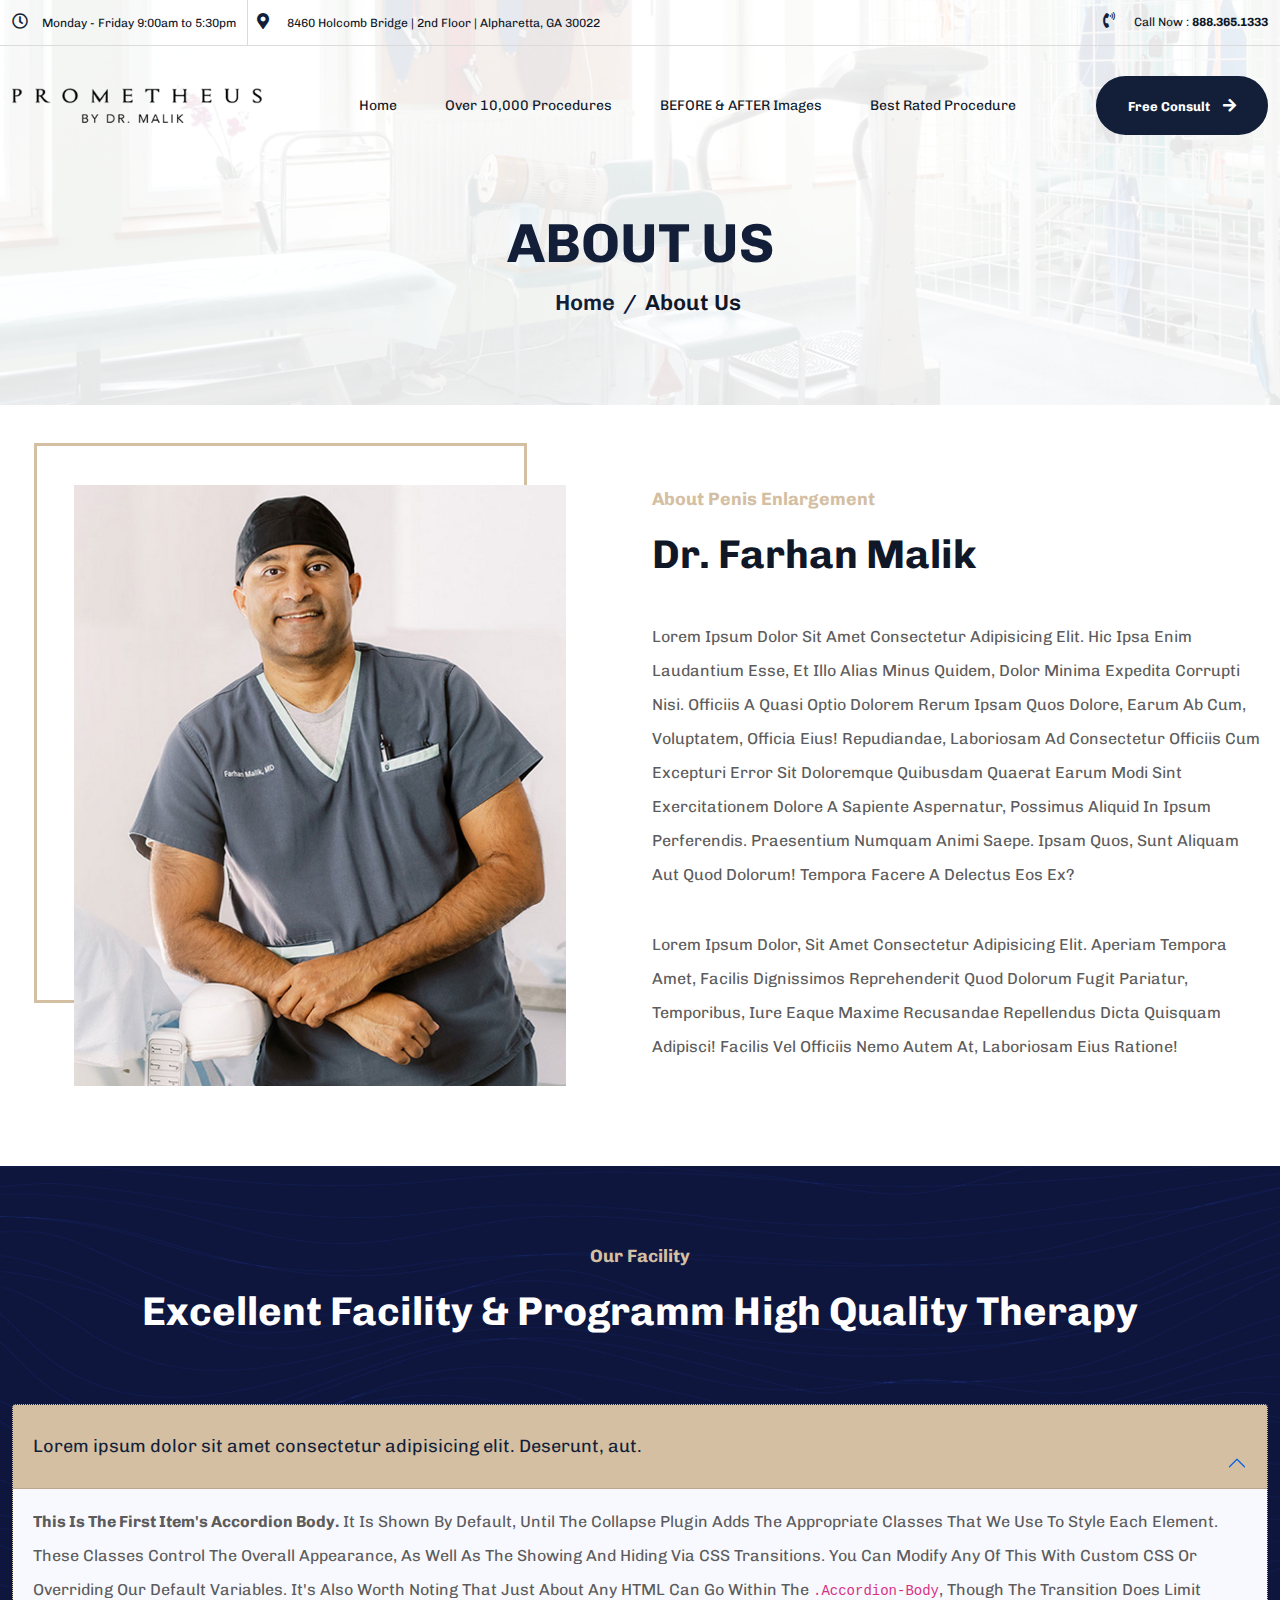
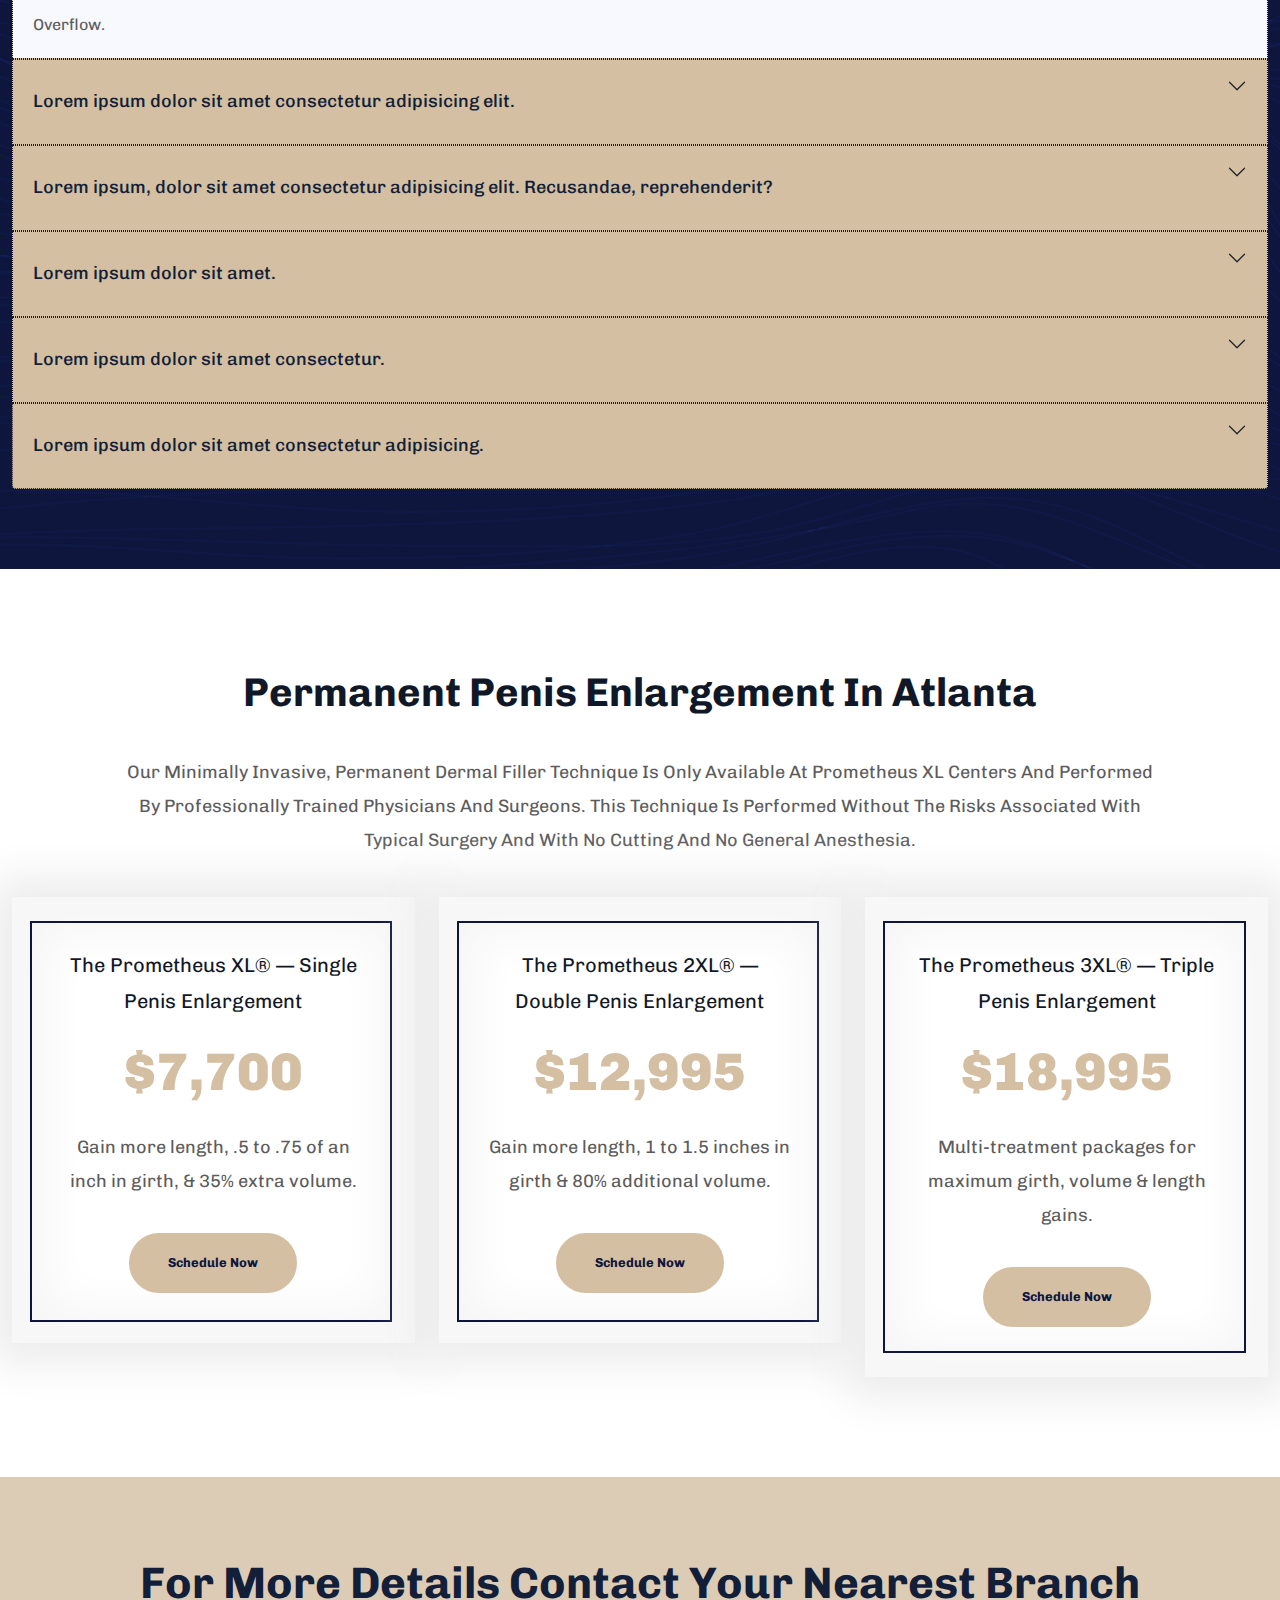
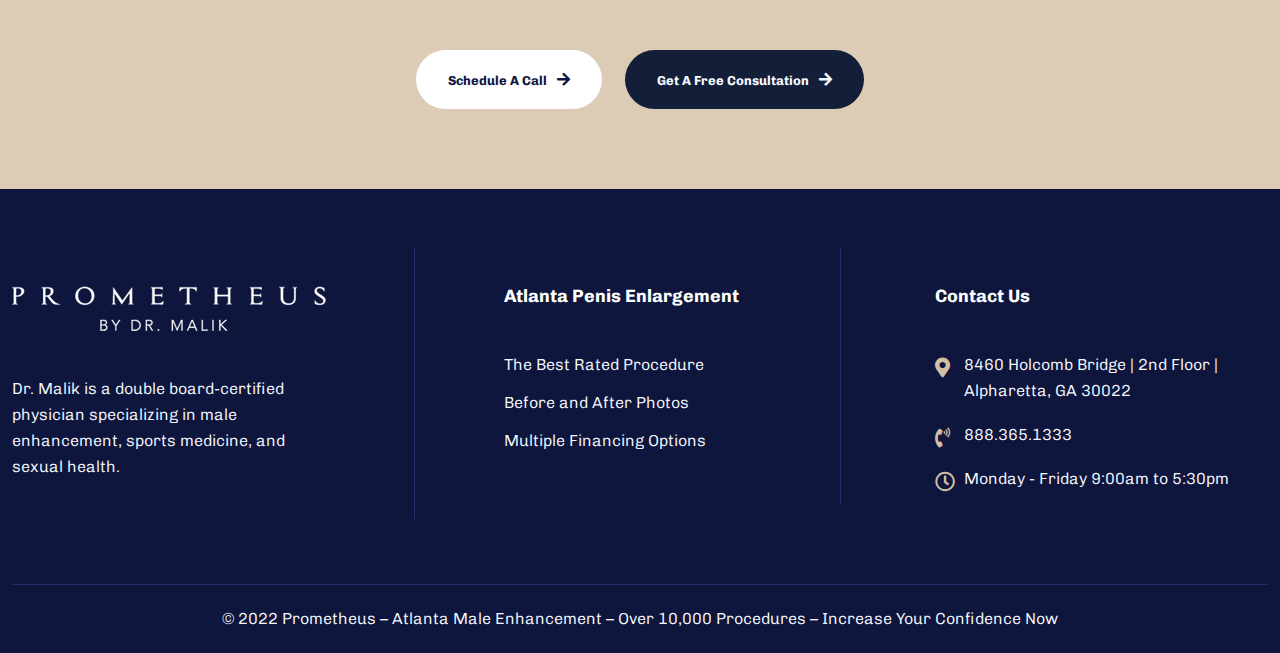
==== commit 675e2f2d: "Service page css added" ====
--- a/about-us.html
+++ b/about-us.html
@@ -394,80 +394,6 @@
             </div>
         </div>
     </section>
-    <!--<section class="about-post custom-pad">
-        <div class="container">
-            <div class="row">
-                <div class="col-12">
-                    <div class="custom-heading">
-                        <h5 class="demo">About Post</h5>
-                        <h3 class="demo">Therapy Related Post</h3>
-                    </div>
-                </div>
-                <div class="col-lg-4 col-md-6 col-sm-12 align-self-center">
-                    <div class="post-box">
-                        <div class="post-box-content">
-                            <img src="images/performed-img-1.jpg" alt="performed-img-1">
-                            <div class="post-box-text">
-                                <div class="custom-paragraph">
-                                    <p>Our procedure for the Penile Glans Enlargement treatment can be performed
-                                        simultaneously Lorem ipsum dolor sit amet.</p>
-                                </div>
-                                <div class="post-box-button">
-                                    <a class="custom-button" href="javascript:void(0)" target="_self">Learn More
-                                        <span><i class="fas fa-arrow-right"></i></span></a>
-                                </div>
-                            </div>
-                            <div class="date">
-                                <h5>1st Oct</h5>
-                            </div>
-                        </div>
-                    </div>
-                </div>
-                <div class="col-lg-4 col-md-6 col-sm-12 align-self-center">
-                    <div class="post-box">
-                        <div class="post-box-content">
-                            <img src="images/performed-img-2.jpg" alt="performed-img-2">
-                            <div class="post-box-text">
-                                <div class="custom-paragraph">
-                                    <p>Our procedure for the Penile Glans Enlargement treatment. Lorem ipsum dolor sit
-                                        amet consectetur adipisicing elit Repellat.</p>
-                                </div>
-                                <div class="post-box-button">
-                                    <a class="custom-button" href="javascript:void(0)" target="_self">Learn More
-                                        <span><i class="fas fa-arrow-right"></i></span></a>
-                                </div>
-                            </div>
-                            <div class="date">
-                                <h5>3rd Nov</h5>
-                            </div>
-                        </div>
-                    </div>
-                </div>
-                <div class="col-lg-4 col-md-6 col-sm-12 align-self-center">
-                    <div class="post-box">
-                        <div class="post-box-content">
-                            <img src="images/performed-img-3.jpg" alt="performed-img-3">
-                            <div class="post-box-text">
-                                <div class="custom-paragraph">
-                                    <p>Our procedure for the Penile Glans Enlargement treatment can be performed. Lorem
-                                        ipsum, dolor sit amet consectetur adipisicing elit.</p>
-                                </div>
-                                <div class="post-box-button">
-                                    <a class="custom-button" href="javascript:void(0)" target="_self">Learn More
-                                        <span><i class="fas fa-arrow-right"></i></span></a>
-                                </div>
-                            </div>
-                            <div class="date">
-                                <h5>13th Apr</h5>
-                            </div>
-                        </div>
-                    </div>
-                </div>
-            </div>
-        </div>
-    </section>-->
-
-    <!--inner-banner-content-end-->
     <!-- Footer Start Paulami(25-10-2022) -->
     <footer>
         <div class="footer-wrap">
--- a/css/fdev-sg.css
+++ b/css/fdev-sg.css
@@ -387,7 +387,7 @@
 font-family: var(--ff-primary);
 font-size: 55px;
 font-weight: 700;
-color: var(--c-white);
+color: var(--c-tertiary-text);
 text-transform: capitalize;
 }
 .about-contact-button {
@@ -449,10 +449,10 @@
 font-weight: 500;
 }
 .post-box {
-margin-top: 30px;
+margin: 30px 0 40px 0;
 }
 .post-box-text .custom-paragraph p {
-padding: 30px 0;
+padding: 40px 0;
 }
 .post-box-text {
 padding: 0 10px;
@@ -464,6 +464,25 @@
 .post-box-text .custom-button:hover {
 color: var(--c-primary);
 background-color: var(--c-white-100);
+}
+.service-post.custom-pad {
+padding: 110px 0 80px 0;
+}
+.service-info.custom-pad {
+background-color: #f5f6fa;
+}
+.service-info-content-box {
+padding: 30px 50px;
+background-color: var(--c-white);
+border-radius: 10px;
+border: 2px dashed var(--c-secondary);
+box-shadow: 0px 10px 15px rgba(0,0,0,0.1);
+}
+.service-info.custom-pad .custom-heading {
+text-align: center;
+}
+.service-info-content {
+margin-top: 20px;
 }
 /*service-inner-end-supriyo*/
 /*responsive-start-Supriyo*/
--- a/css/fdev-ps.css
+++ b/css/fdev-ps.css
@@ -243,6 +243,8 @@
 .enhance .enhance-left .enhance-left-top-img img {height: 860px;}
 .enhance .enhance-left .enhance-left-bottom-img img {width: 280px;height: 240px;}
 .enhance .enhance-right .enhance-right-button .custom-button {margin-right: 12px;}
+/* Contact Us start */
+
 /* footer start */
 .footer-wrap .column-col:nth-child(1) .column-wrap {padding: 39px 40px 39px 0px;}
 .footer-wrap .column-col:nth-child(2) .column-wrap {padding: 39px 0px 39px 34px;}
@@ -293,7 +295,7 @@
 .enhance .enhance-left .enhance-left-bottom-img img {width: 300px;height: 250px;}
 .enhance .enhance-left {padding-left: 70px;}
 /* Contact Us start */
-.contact-us .contact-right {position: relative;width: 100%;padding: 70px;right: 0px;}
+.contact-us .contact-right {position: relative;width: 100%;padding: 60px;right: 0px;}
 .contact-us .contact-left {width: 100%;padding-top: 60px;padding-left: 180px;}
 .contact-us .contact-left .custom-heading h3 {margin-bottom: 50px;padding-right: 140px;line-height: 38px;}
 .contact-us .contact-left .contact-left-bottom {padding: 30px 0 0 30px;}
@@ -304,7 +306,7 @@
 .contact-us .contact-left .contact-left-bottom ul li h4 {font-size: 15px;padding-bottom: 2px;}
 .contact-us .contact-right form .form-group .form-wrap input, .contact-us .contact-right form .form-group .form-wrap textarea {font-size: 14px;padding: 13px;margin-bottom: 10px;}
 .contact-us .contact-right form .form-btn .custom-button {margin-top: 10px;}
-.contact-us .contact-right form .form-group .form-wrap input, .contact-us .contact-right form .form-group .form-wrap textarea {font-size: 12px;padding: 10px;margin-bottom: 7px;}
+.contact-us .contact-right form .form-group .form-wrap input, .contact-us .contact-right form .form-group .form-wrap textarea {font-size: 13px;padding: 10px;margin-bottom: 9px;}
 .contact-us .contact-right form .form-btn .custom-button {margin-top: 5px;}
 /* footer start */
 .footer-wrap {padding-top: 60px;}
@@ -368,6 +370,16 @@
 .enhance .enhance-right .enhance-right-button .custom-button {margin-bottom: 5px;}
 .enhance .enhance-right .custom-paragraph p {padding-bottom: 10px;}
 /* Contact Us Start*/
+.contact-us .contact-right {padding: 18px;}
+.contact-us .contact-right form .form-group .form-wrap textarea{height: 120px;}
+.contact-us .contact-left {padding-top: 25px;padding-left: 45px;}
+.contact-us .contact-left .custom-heading h3 {margin-bottom: 35px;padding-right: 22px;}
+.contact-us .contact-left .contact-left-bottom ul li .media .contact-icon {font-size: 16px;width: 35px;
+height: 35px;margin-right: 4px;}
+.contact-us .contact-left .contact-left-bottom ul li p, .contact-us .contact-left .contact-left-bottom ul li a {font-size: 14px;line-height: 21px;}
+.contact-us .contact-left .contact-left-bottom ul li h4 {font-size: 12px;}
+.contact-us .contact-left .contact-left-bottom {padding: 15px 0 0 15px;}
+.contact-us .contact-left .contact-left-bottom ul li {padding-bottom: 15px;}
 /* footer start */
 .footer-wrap {padding-top: 30px;}
 footer-wrap .column-col:nth-child(1) .column-wrap, .footer-wrap .column-col:nth-child(2) .column-wrap, .footer-wrap .column-col:nth-child(3) .column-wrap {padding: 7px 0px;}
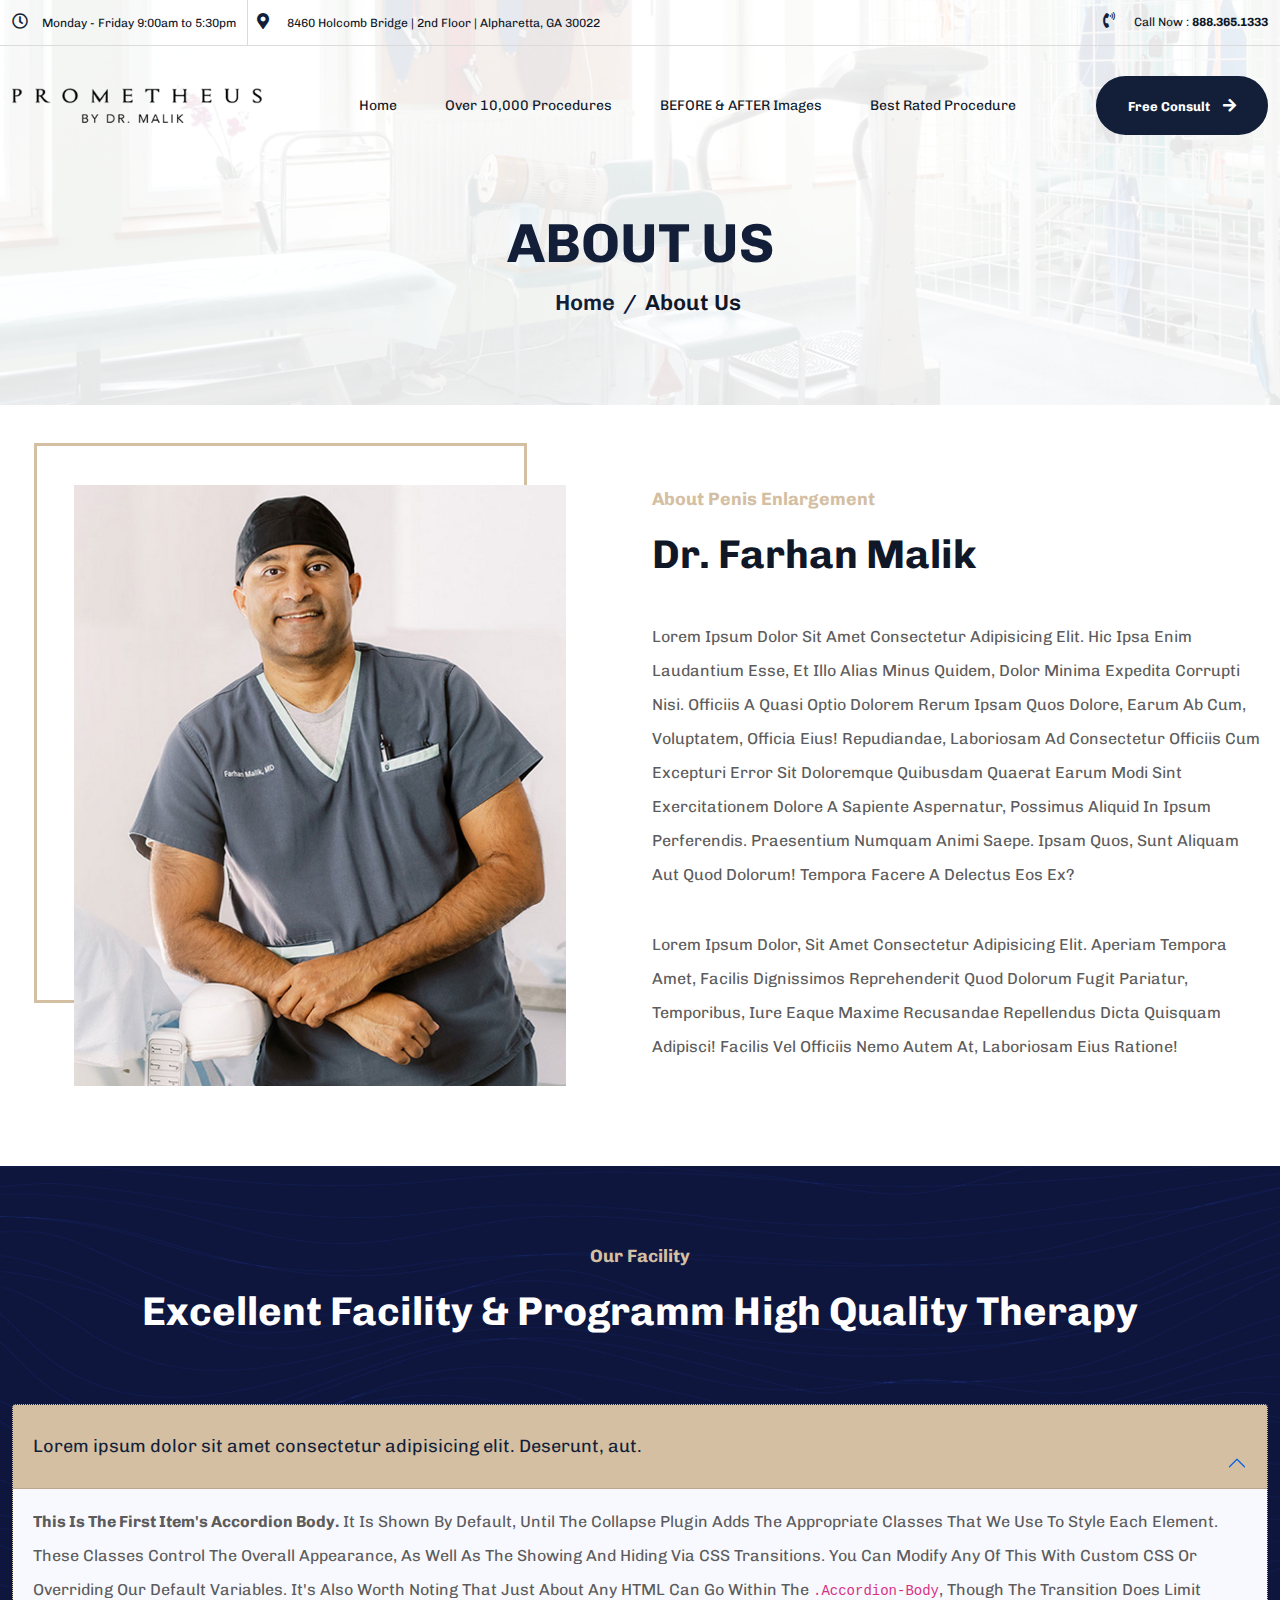
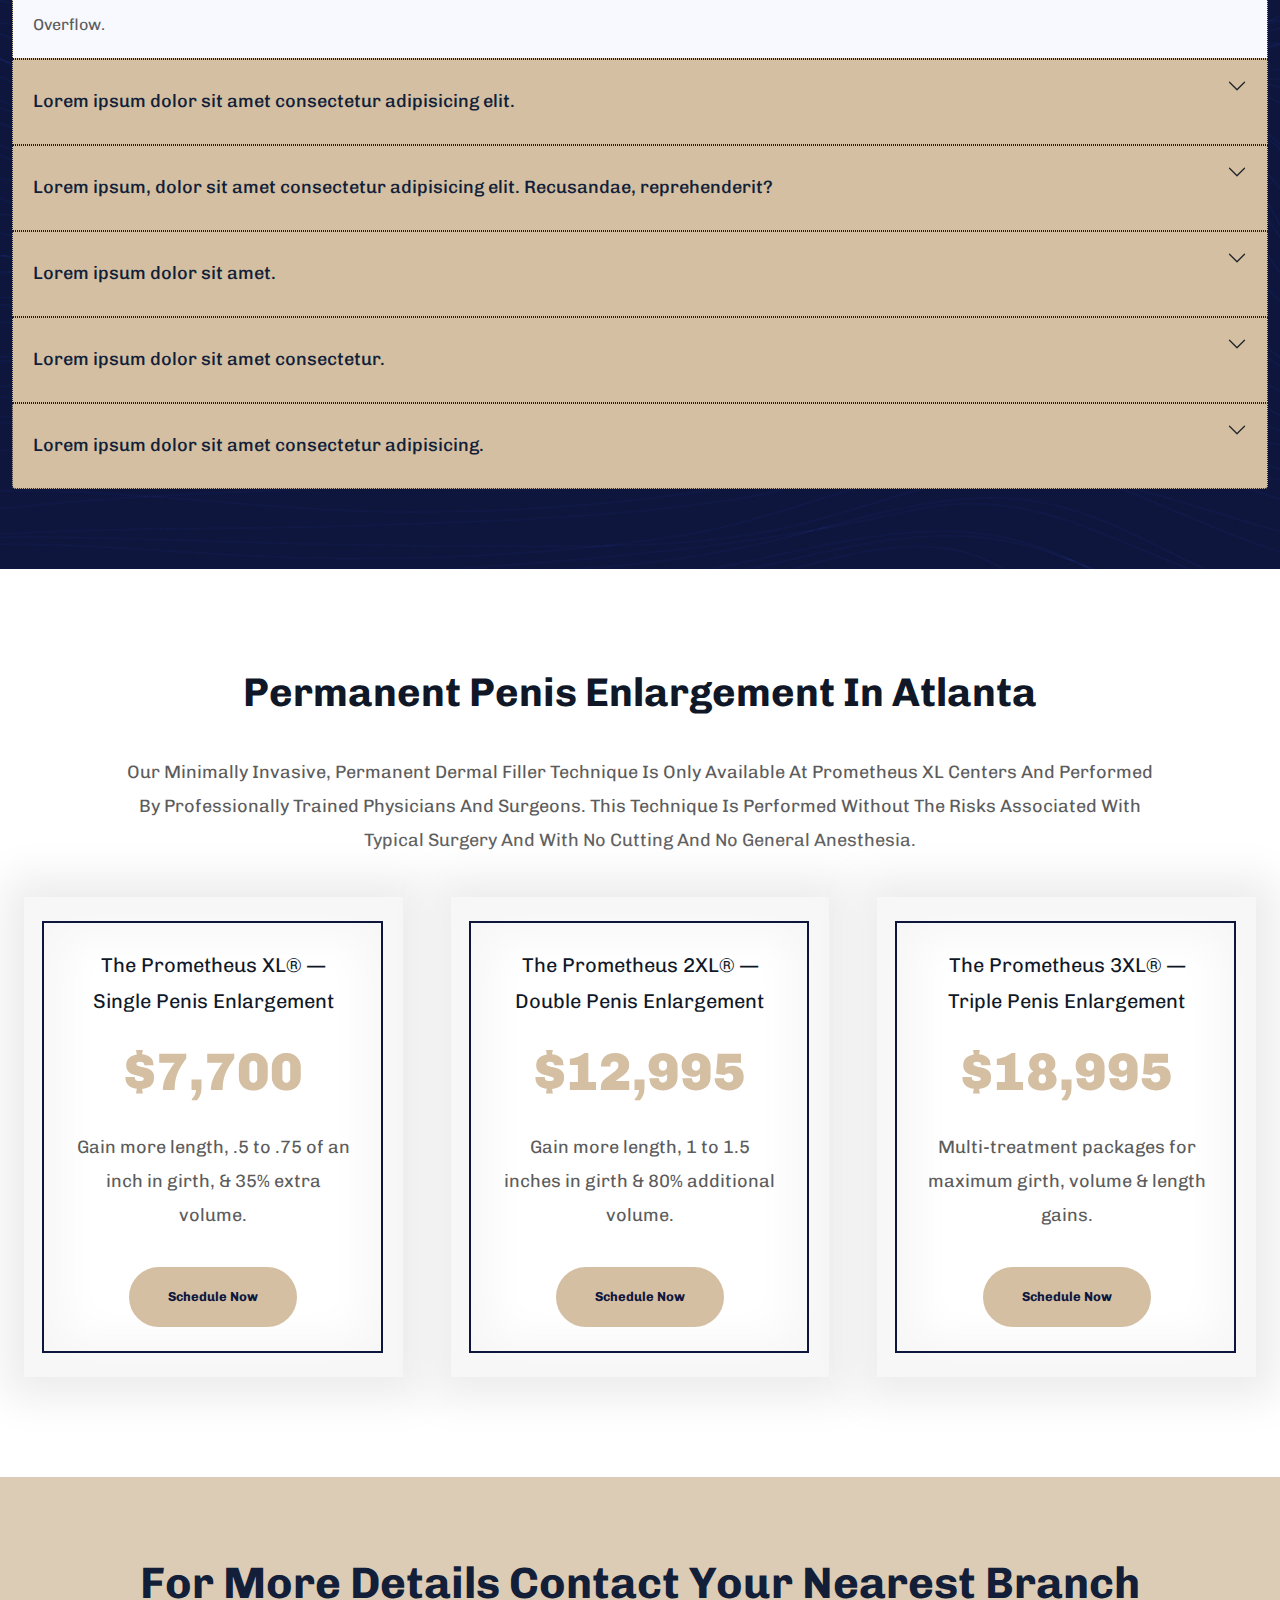
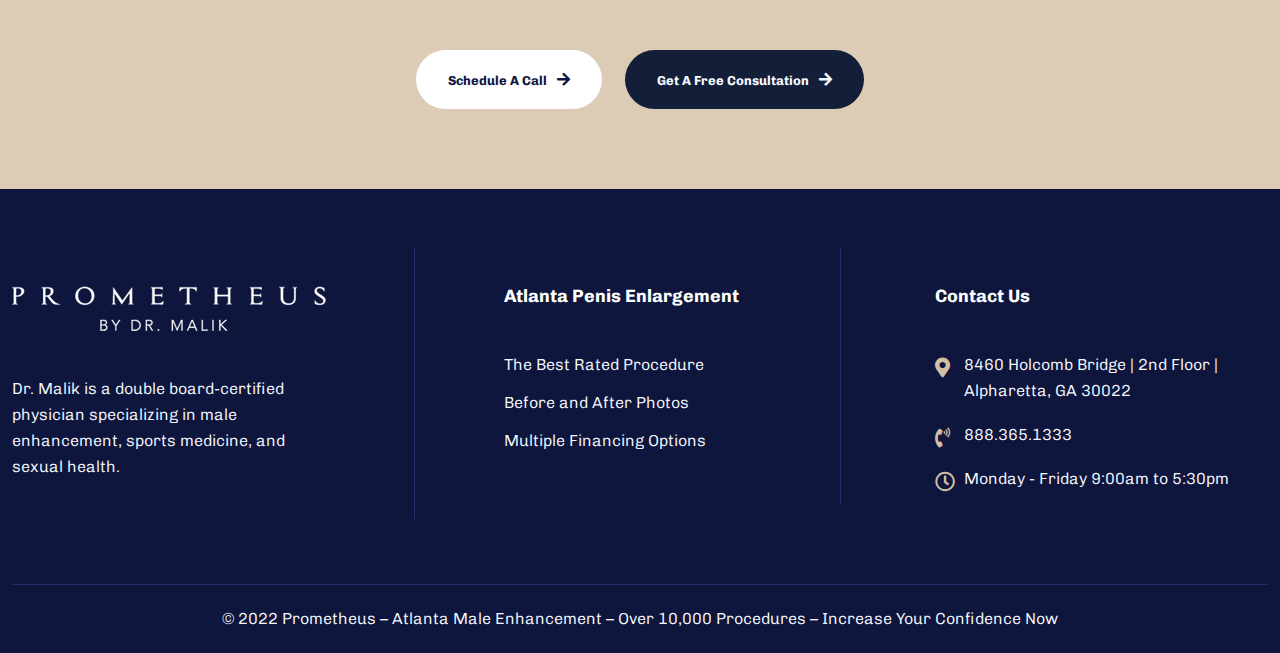
==== commit 56ae0740: "Section added" ====
--- a/about-us.html
+++ b/about-us.html
@@ -78,7 +78,7 @@
                             <a class="nav-link" href="before-after-images.html">BEFORE & AFTER Images</a>
                         </li>
                         <li class="nav-item">
-                            <a class="nav-link" href="#">Best Rated Procedure</a>
+                            <a class="nav-link" href="#male-enhancement-section">Best Rated Procedure</a>
                         </li>
                     </ul>
                 </div>
@@ -202,7 +202,8 @@
                                     <button class="accordion-button collapsed" type="button" data-bs-toggle="collapse"
                                         data-bs-target="#collapseThree" aria-expanded="false"
                                         aria-controls="collapseThree">
-                                        Lorem ipsum, dolor sit amet consectetur adipisicing elit. Recusandae, reprehenderit?
+                                        Lorem ipsum, dolor sit amet consectetur adipisicing elit. Recusandae,
+                                        reprehenderit?
                                     </button>
                                 </h2>
                                 <div id="collapseThree" class="accordion-collapse collapse"
@@ -221,8 +222,9 @@
                             <div class="accordion-item">
                                 <h2 class="accordion-header" id="headingFour">
                                     <button class="accordion-button collapsed" type="button" data-bs-toggle="collapse"
-                                        data-bs-target="#collapseFour" aria-expanded="false" aria-controls="collapseFour">
-                                       Lorem ipsum dolor sit amet.
+                                        data-bs-target="#collapseFour" aria-expanded="false"
+                                        aria-controls="collapseFour">
+                                        Lorem ipsum dolor sit amet.
                                     </button>
                                 </h2>
                                 <div id="collapseFour" class="accordion-collapse collapse" aria-labelledby="headingFour"
@@ -241,7 +243,8 @@
                             <div class="accordion-item">
                                 <h2 class="accordion-header" id="headingFive">
                                     <button class="accordion-button collapsed" type="button" data-bs-toggle="collapse"
-                                        data-bs-target="#collapseFive" aria-expanded="false" aria-controls="collapseFive">
+                                        data-bs-target="#collapseFive" aria-expanded="false"
+                                        aria-controls="collapseFive">
                                         Lorem ipsum dolor sit amet consectetur.
                                     </button>
                                 </h2>
@@ -306,65 +309,56 @@
                 </div>
             </div>
             <div class="row">
-                <div class="col-lg-4 col-md-4 col-12">
+                <div class="col-lg-4 col-md-6 col-12 px-4">
                     <div class="atlanta-box-wrap">
                         <div class="atlanta-box">
-                            <div class="atlanta-box-content-wrap">
-                                <div class="atlanta-sub-heading">
-                                    <h5>The Prometheus XL® — Single Penis Enlargement</h5>
-                                </div>
-                                <div class="atlanta-heading">
-                                    <h3>$7,700</h3>
-                                </div>
-                                <div class="atlanta-paragraph">
-                                    <p class="demo">Gain more length, .5 to .75 of an inch in girth, & 35% extra volume.
-                                    </p>
-                                </div>
-                                <div class="atlanta-button">
-                                    <a class="custom-button" href="javascript:void(0)" target="_self">Schedule Now</a>
-                                </div>
-                            </div>
-                        </div>
-                    </div>
-                </div>
-                <div class="col-lg-4 col-md-4 col-12">
+                            <div class="atlanta-sub-heading">
+                                <h5>The Prometheus XL® — Single Penis Enlargement</h5>
+                            </div>
+                            <div class="atlanta-heading">
+                                <h3>$7,700</h3>
+                            </div>
+                            <div class="atlanta-paragraph">
+                                <p class="demo">Gain more length, .5 to .75 of an inch in girth, & 35% extra volume.</p>
+                            </div>
+                            <div class="atlanta-button">
+                                <a class="custom-button" href="javascript:void(0)" target="_self">Schedule Now</a>
+                            </div>
+                        </div>
+                    </div>
+                </div>
+                <div class="col-lg-4 col-md-6 col-12 px-4">
                     <div class="atlanta-box-wrap">
                         <div class="atlanta-box">
-                            <div class="atlanta-box-content-wrap">
-                                <div class="atlanta-sub-heading">
-                                    <h5>The Prometheus 2XL® — Double Penis Enlargement</h5>
-                                </div>
-                                <div class="atlanta-heading">
-                                    <h3>$12,995</h3>
-                                </div>
-                                <div class="atlanta-paragraph">
-                                    <p class="demo">Gain more length, 1 to 1.5 inches in girth & 80% additional volume.
-                                    </p>
-                                </div>
-                                <div class="atlanta-button">
-                                    <a class="custom-button" href="javascript:void(0)" target="_self">Schedule Now</a>
-                                </div>
-                            </div>
-                        </div>
-                    </div>
-                </div>
-                <div class="col-lg-4 col-md-4 col-12">
+                            <div class="atlanta-sub-heading">
+                                <h5>The Prometheus 2XL® — Double Penis Enlargement</h5>
+                            </div>
+                            <div class="atlanta-heading">
+                                <h3>$12,995</h3>
+                            </div>
+                            <div class="atlanta-paragraph">
+                                <p class="demo">Gain more length, 1 to 1.5 inches in girth & 80% additional volume.</p>
+                            </div>
+                            <div class="atlanta-button">
+                                <a class="custom-button" href="javascript:void(0)" target="_self">Schedule Now</a>
+                            </div>
+                        </div>
+                    </div>
+                </div>
+                <div class="col-lg-4 col-md-6 col-12 px-4">
                     <div class="atlanta-box-wrap">
                         <div class="atlanta-box">
-                            <div class="atlanta-box-content-wrap">
-                                <div class="atlanta-sub-heading">
-                                    <h5 class="">The Prometheus 3XL® — Triple Penis Enlargement</h5>
-                                </div>
-                                <div class="atlanta-heading">
-                                    <h3>$18,995</h3>
-                                </div>
-                                <div class="atlanta-paragraph">
-                                    <p class="demo">Multi-treatment packages for maximum girth, volume & length gains.
-                                    </p>
-                                </div>
-                                <div class="atlanta-button">
-                                    <a class="custom-button" href="javascript:void(0)" target="_self">Schedule Now</a>
-                                </div>
+                            <div class="atlanta-sub-heading">
+                                <h5 class="">The Prometheus 3XL® — Triple Penis Enlargement</h5>
+                            </div>
+                            <div class="atlanta-heading">
+                                <h3>$18,995</h3>
+                            </div>
+                            <div class="atlanta-paragraph">
+                                <p class="demo">Multi-treatment packages for maximum girth, volume & length gains.</p>
+                            </div>
+                            <div class="atlanta-button">
+                                <a class="custom-button" href="javascript:void(0)" target="_self">Schedule Now</a>
                             </div>
                         </div>
                     </div>
--- a/css/fdev-sg.css
+++ b/css/fdev-sg.css
@@ -534,6 +534,10 @@
 .about-contact.custom-pad {padding: 80px 0;}
 .facilities.custom-pad {padding: 80px 0;}
 /*about-inner-supriyo*/
+/*service-inner-supriyo*/
+.service-info-content-box .custom-paragraph p {font-size: 16px;}
+.post-box-text .custom-paragraph p {font-size: 16px;}
+/*service-inner-supriyo*/
 }
 @media (min-width: 1200px) and (max-width: 1366px){
 .main-banner .carousel-caption {left: 75px;bottom: 90px;}
@@ -572,6 +576,12 @@
 .about-contact.custom-pad {padding: 80px 0;}
 .facilities.custom-pad {padding: 80px 0;}
 /*about-inner-supriyo*/
+/*service-inner-supriyo*/
+.service-info-content-box .custom-paragraph p {font-size: 16px;}
+.post-box-text .custom-paragraph p {font-size: 14px;}
+.service-info.custom-pad {padding: 80px 0;}
+.service-post.custom-pad {padding: 80px 0 80px 0;}
+/*service-inner-supriyo*/
 }
 
 @media (min-width: 1024px) and (max-width: 1200px){
@@ -614,6 +624,13 @@
 .facilities-content {margin-top: 10px;}
 .content-box {padding: 30px 30px;}
 /*about-inner-supriyo*/
+/*service-inner-supriyo*/
+.service-info-content-box .custom-paragraph p {font-size: 14px;line-height: 30px;}
+.post-box-text .custom-paragraph p {font-size: 12px;}
+.service-info.custom-pad {padding: 70px 0;}
+.service-post.custom-pad {padding: 70px 0 70px 0;}
+.service-info-content-box {padding: 20px 30px;}
+/*service-inner-supriyo*/
 }
 
 @media (min-width: 992px) and (max-width: 1024px) {
@@ -657,6 +674,13 @@
 .facilities-content {margin-top: 10px;}
 .content-box {padding: 30px 30px;}
 /*about-inner-supriyo*/
+/*service-inner-supriyo*/
+.service-info-content-box .custom-paragraph p {font-size: 14px;line-height: 30px;}
+.post-box-text .custom-paragraph p {font-size: 12px;}
+.service-info.custom-pad {padding: 70px 0;}
+.service-post.custom-pad {padding: 70px 0 50px 0;}
+.service-info-content-box {padding: 20px 30px;}
+/*service-inner-supriyo*/
 }
 
 @media only screen and (max-width: 991.98px) {    
@@ -732,6 +756,11 @@
 .facilities-content .accordion-button {font-size: 16px;}
 .about-contact-content h2 {font-size: 34px;}
 /*about-inner-supriyo*/
+/*service-inner-supriyo*/
+.service-info.custom-pad {padding: 70px 0;}
+.service-post.custom-pad {padding: 70px 0 50px 0;}
+.service-info-content-box {padding: 20px 30px;}
+/*service-inner-supriyo*/
 }
 
 
@@ -761,6 +790,14 @@
 .facilities.custom-pad {padding: 50px 0;}
 .about-contact.custom-pad {padding: 50px 0;}
 /*about-inner-supriyo*/
+/*service-inner-supriyo*/
+.service-info-content-box {margin-top: 20px;}
+.service-info-content {margin-top: 0px;}
+.service-info.custom-pad .custom-heading h3 {margin-bottom: 10px;}
+.service-info.custom-pad {padding: 50px 0;}
+.post-box {margin: 0px 0 30px 0;}
+.service-post.custom-pad {padding: 50px 0 50px 0;}
+/*service-inner-supriyo*/
 }
 
 @media (max-width: 575.98px){
@@ -785,6 +822,9 @@
 .facilities-content .accordion-body {font-size: 12px;line-height: 28px;}
 .about-us-info.custom-pad {padding: 60px 0 30px;}
 /*about-inner-supriyo*/
+/*service-inner-supriyo*/
+.service-post.custom-pad .custom-heading {text-align: center;}
+/*service-inner-supriyo*/
 }
 
 @media only screen and (max-width: 480.98px) {	
--- a/css/fdev-ps.css
+++ b/css/fdev-ps.css
@@ -55,18 +55,22 @@
 padding-bottom: 133px;
 }
 .contact-us .contact-left{
-background-position: center;
-background-repeat: no-repeat;
-background-size: cover;
+background-color: var(--c-blue-200);
 padding-top: 110px;
 padding-left: 300px;
 width: 1062px;
 position: relative;
+z-index: 9;
 }
 .contact-us .contact-left::before{
 position: absolute;
 content: '';
 background-image: url(../images/contact-bg-pattern.png); 
+background-position: center;
+background-repeat: no-repeat;
+background-size: cover;
+width: 100%;
+height: 100%;
 left: 0;
 top: 0;
 z-index: -1;
@@ -121,6 +125,7 @@
 right: 15px;
 top: 0;
 width: 850px;
+z-index: 99;
 }
 .contact-us .contact-right form .form-group .form-wrap input,.contact-us .contact-right form .form-group .form-wrap textarea{
 font-family: var(--ff-primary);
@@ -244,15 +249,26 @@
 .enhance .enhance-left .enhance-left-bottom-img img {width: 280px;height: 240px;}
 .enhance .enhance-right .enhance-right-button .custom-button {margin-right: 12px;}
 /* Contact Us start */
-
+.contact-us {padding: 80px 0;}
+.contact-us .contact-left {padding-top: 70px;padding-left: 160px;width: 630px;margin: 0;}
+.contact-us .contact-right {padding: 60px 80px;right: 15px;width: 550px;}
+.contact-us .contact-left .custom-heading h3 {margin-bottom: 60px;line-height: 40px;}
+.contact-us .contact-left .contact-left-bottom {padding: 26px 0 0px 26px;}
+.contact-us .contact-left .contact-left-bottom ul li .media .contact-icon {font-size: 21px;width: 50px;
+height: 50px;margin-right: 13px;}
+.contact-us .contact-left .contact-left-bottom ul li p, .contact-us .contact-left .contact-left-bottom ul li a {font-size: 21px;line-height: 30px;}
+.contact-us .contact-left .contact-left-bottom ul li {padding-bottom: 22px;}
+.contact-us .contact-left .contact-left-bottom ul li h4 {padding-bottom: 2px;}
+.contact-us .contact-right form .form-group .form-wrap input, .contact-us .contact-right form .form-group .form-wrap textarea {font-size: 13px;padding: 15px;margin-bottom: 8px;}
 /* footer start */
 .footer-wrap .column-col:nth-child(1) .column-wrap {padding: 39px 40px 39px 0px;}
 .footer-wrap .column-col:nth-child(2) .column-wrap {padding: 39px 0px 39px 34px;}
 .footer-wrap .column-col:nth-child(3) .column-wrap {padding: 39px 0 39px 30px;}
-.footer-wrap .column-wrap .column-bottom-text ul li {padding-bottom: 14px;}
+.footer-wrap .column-wrap .column-bottom-text ul li {padding-bottom: 14px;padding-left: 24px;}
+.footer-wrap .column-wrap .column-bottom-text li span {top: 2px;}
 .footer-wrap .column-wrap .column-bottom-text {margin-top: 30px;}
 .footer-wrap .column-wrap .footer-logo img {width: 80%;}
-.footer-wrap .column-wrap .column-bottom-text ul li span i {padding-right: 10px;font-size: 20px;}
+.footer-wrap .column-wrap .column-bottom-text ul li span i {padding-right: 10px;font-size: 19px;}
 .footer-wrap .column-wrap .column-bottom-text p, .footer-wrap .column-wrap .column-bottom-text p a, .footer-wrap .column-wrap .column-bottom-text ul li a, .footer-wrap .column-wrap .column-bottom-text ul li,
 .footer-wrap .footer-bottom-wrap .footer-bottom-text p {font-size: 14px;line-height: 24px;}
 /* fdev-ps */
@@ -268,6 +284,18 @@
 .enhance .enhance-right .custom-paragraph p {padding-bottom: 20px;}
 .enhance .enhance-right .enhance-right-button .custom-button {margin-right: 12px;}
 .enhance .enhance-left .enhance-left-top-img {padding-right: 8%;}
+/* Contact Us start */
+.contact-us {padding: 0;}
+.contact-us .contact-right {position: relative;width: 100%;padding: 70px 85px;right: 0px;}
+.contact-us .contact-left {width: 100%;padding-top: 80px;padding-left: 280px;}
+.contact-us .contact-left .custom-heading h3 {margin-bottom: 70px;padding-right: 300px;}
+.contact-us .contact-left .contact-left-bottom {padding: 35px 0 0px 35px;}
+.contact-us .contact-left .contact-left-bottom ul li {padding-bottom: 25px;}
+.contact-us .contact-left .contact-left-bottom ul li .media .contact-icon {margin-right: 12px;}
+.contact-us .contact-left .contact-left-bottom ul li h4 {padding-bottom: 0px;}
+.contact-us .contact-left .contact-left-bottom ul li p, .contact-us .contact-left .contact-left-bottom ul li a {font-size: 21px;}
+.contact-us .contact-right form .form-btn .custom-button {margin-top: 12px;}
+.contact-us .contact-right form .form-group .form-wrap input, .contact-us .contact-right form .form-group .form-wrap textarea {font-size: 14px;padding: 15px;margin-bottom: 11px;}
 /* footer start */
 .footer-wrap .column-col:nth-child(1) .column-wrap {padding: 33px 30px 33px 0px;}
 .footer-wrap .column-col:nth-child(2) .column-wrap {padding: 33px 0px 33px 25px;}
@@ -295,6 +323,7 @@
 .enhance .enhance-left .enhance-left-bottom-img img {width: 300px;height: 250px;}
 .enhance .enhance-left {padding-left: 70px;}
 /* Contact Us start */
+.contact-us {padding: 0;}
 .contact-us .contact-right {position: relative;width: 100%;padding: 60px;right: 0px;}
 .contact-us .contact-left {width: 100%;padding-top: 60px;padding-left: 180px;}
 .contact-us .contact-left .custom-heading h3 {margin-bottom: 50px;padding-right: 140px;line-height: 38px;}
--- a/css/responsive.css
+++ b/css/responsive.css
@@ -27,6 +27,7 @@
 .inner-banner-content h1 {font-size: 48px;}
 .inner-banner-text .breadcrumb-item a {font-size: 20px;}
 .inner-banner-text .breadcrumb-item.active {font-size: 20px;}
+.custom-paragraph p {font-size: 17px;line-height: 28px;}
 }
 
 @media (min-width: 992px) and (max-width: 1024px) {
@@ -38,6 +39,7 @@
 .inner-banner-content h1 {font-size: 48px;}
 .inner-banner-text .breadcrumb-item a {font-size: 20px;}
 .inner-banner-text .breadcrumb-item.active {font-size: 20px;}
+.custom-paragraph p {font-size: 16px;line-height: 27px;}
 }
 
 @media only screen and (max-width: 991.98px) { 
@@ -60,6 +62,7 @@
 .inner-banner-text .breadcrumb-item.active {font-size: 20px;}
 .inner-banner-content h1 {font-size: 48px;}
 .custom-inner-banner {padding: 190px 0 70px 0;}
+.custom-paragraph p {font-size: 15px;line-height: 26px;}
 }
 
 @media (max-width: 767.98px){
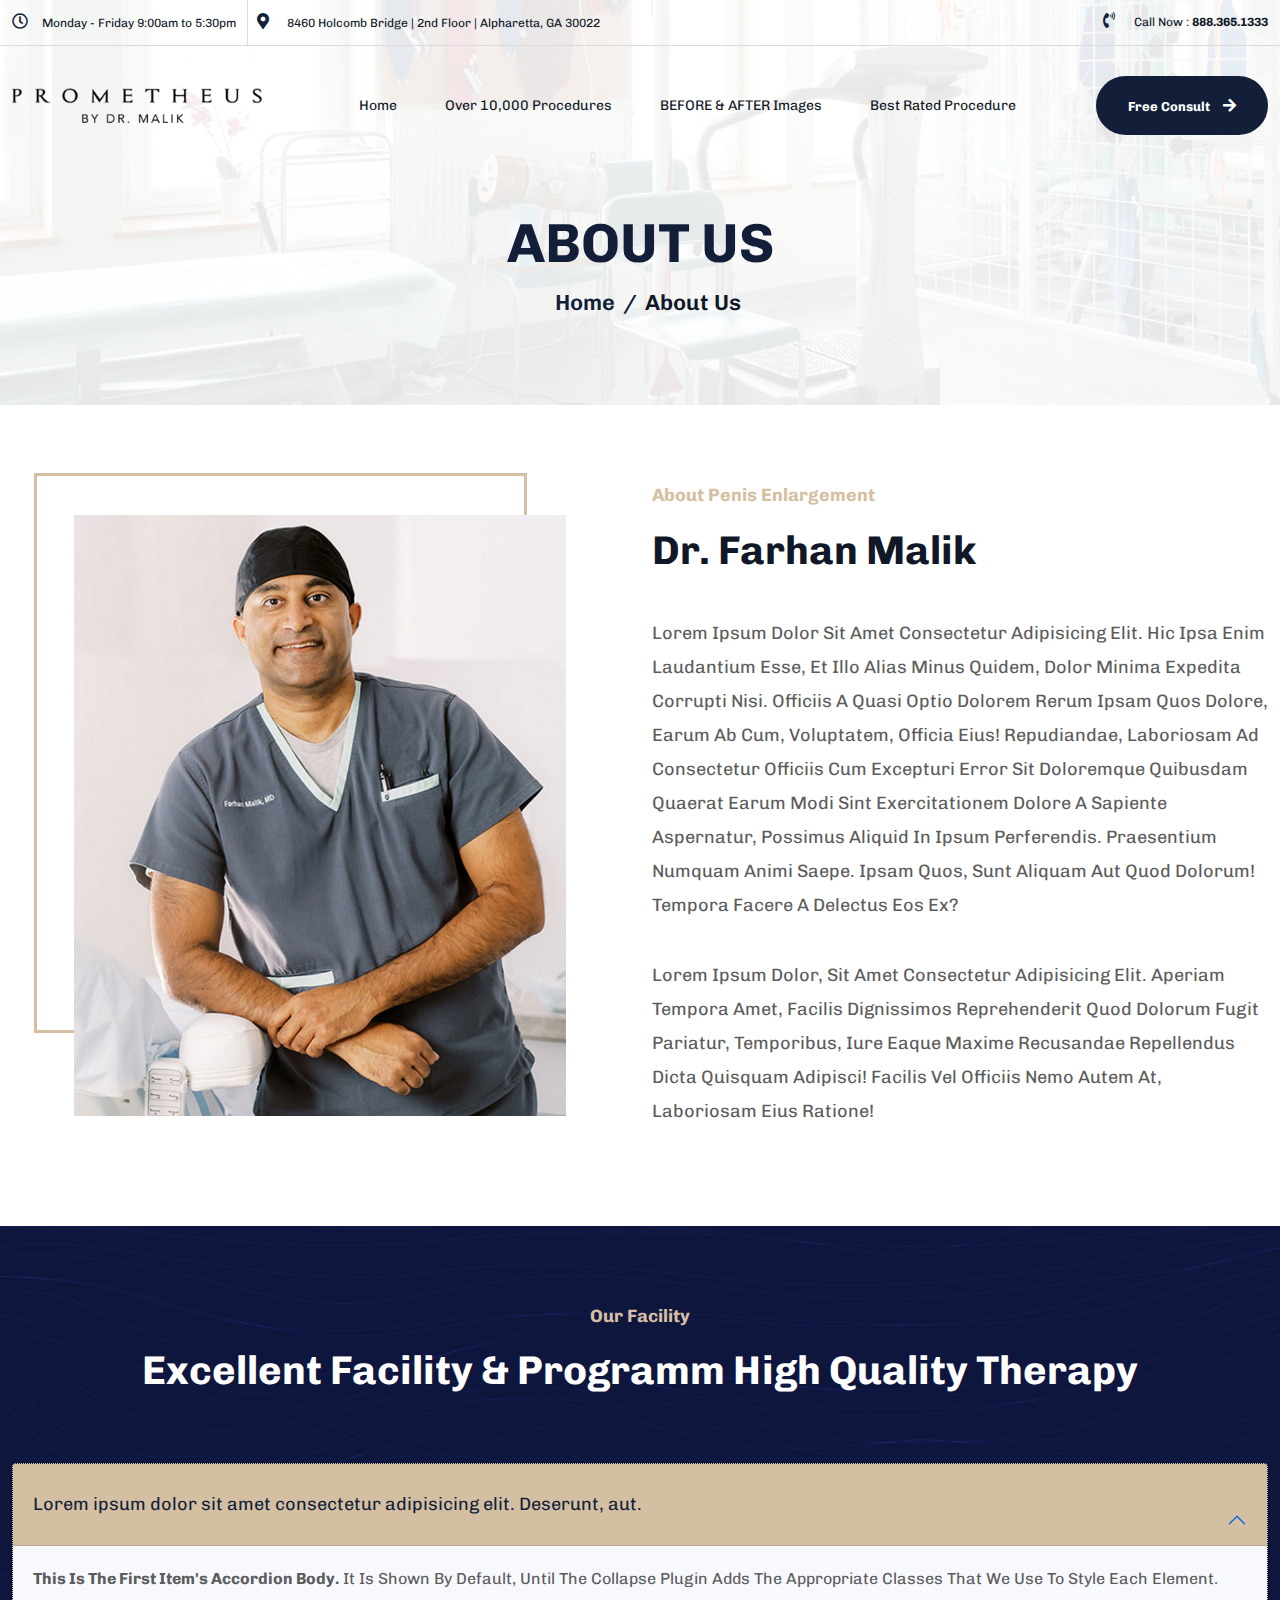
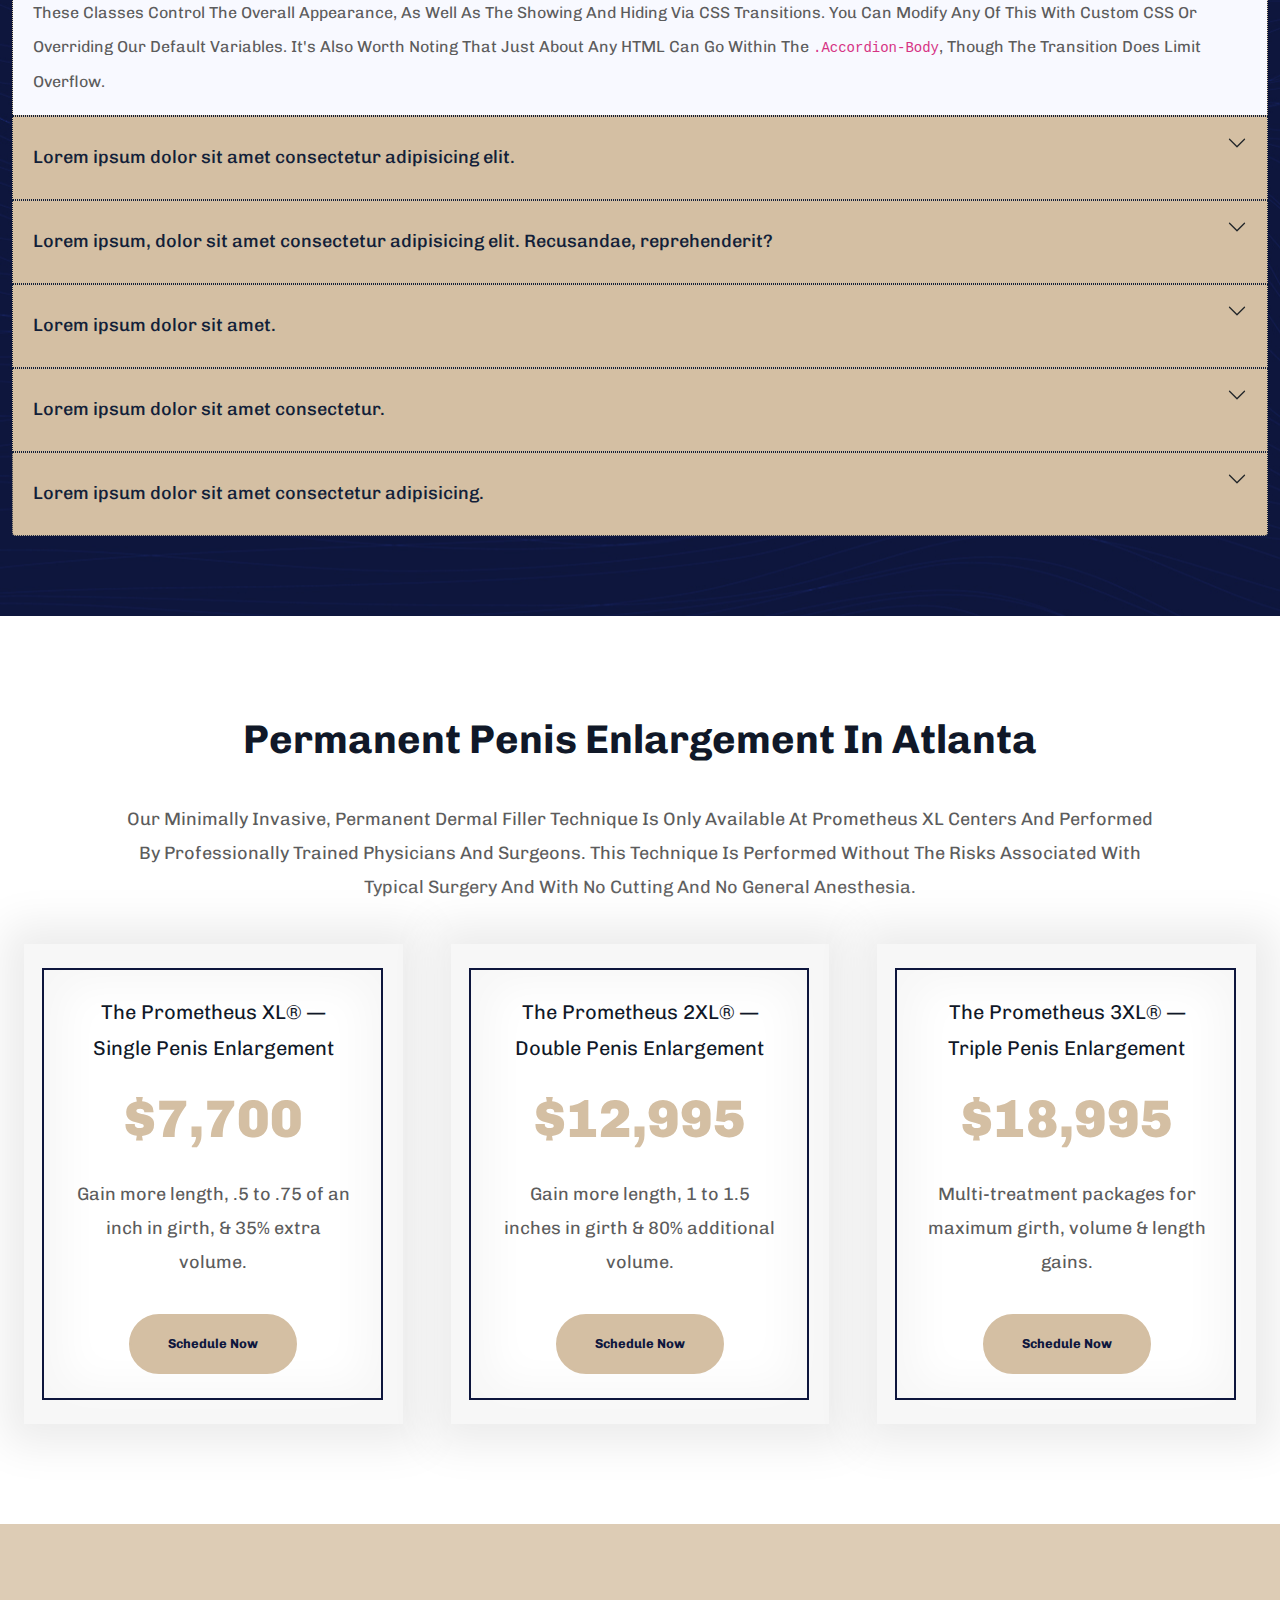
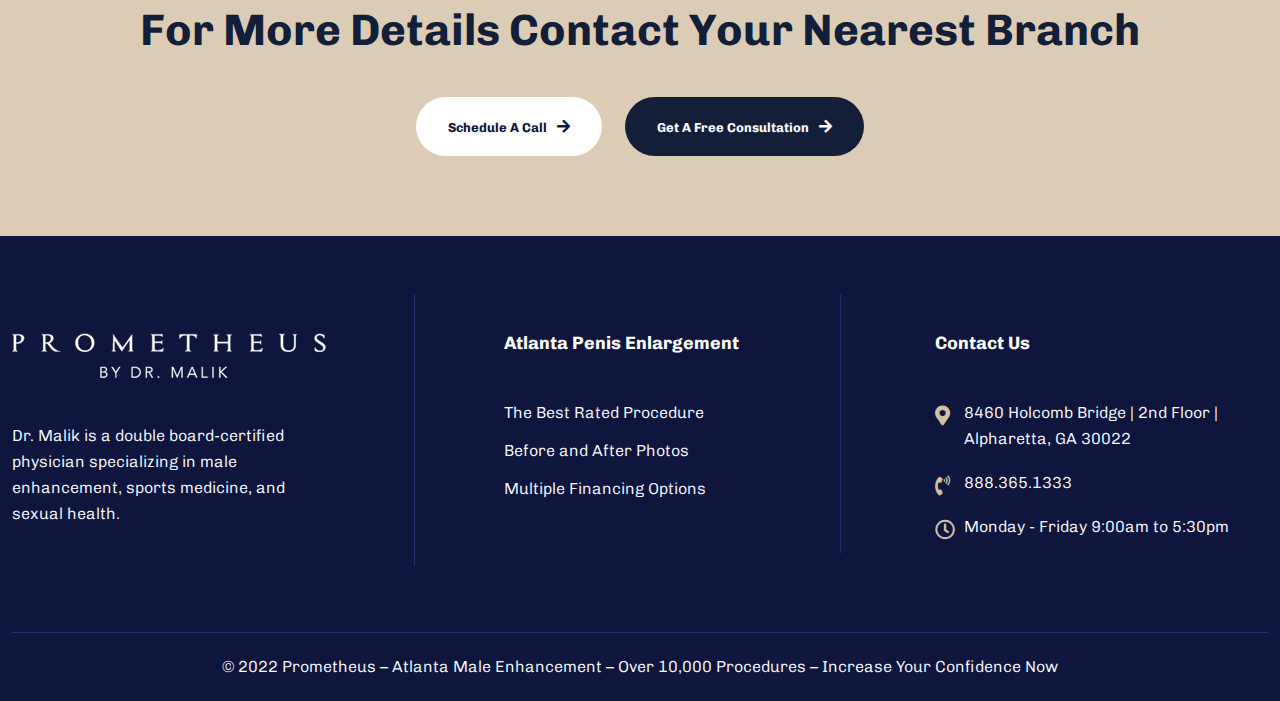
==== commit 3150e80e: "Merge branch 'fdev-dc' of https://github.com/swagata-codearts/prometheus-dr-malik-2 into fdev-sg" ====
--- a/about-us.html
+++ b/about-us.html
@@ -309,7 +309,7 @@
                 </div>
             </div>
             <div class="row">
-                <div class="col-lg-4 col-md-6 col-12 px-4">
+                <div class="col-lg-4 col-12 px-xl-4">
                     <div class="atlanta-box-wrap">
                         <div class="atlanta-box">
                             <div class="atlanta-sub-heading">
@@ -327,7 +327,7 @@
                         </div>
                     </div>
                 </div>
-                <div class="col-lg-4 col-md-6 col-12 px-4">
+                <div class="col-lg-4 col-12 px-xl-4">
                     <div class="atlanta-box-wrap">
                         <div class="atlanta-box">
                             <div class="atlanta-sub-heading">
@@ -345,7 +345,7 @@
                         </div>
                     </div>
                 </div>
-                <div class="col-lg-4 col-md-6 col-12 px-4">
+                <div class="col-lg-4 col-12 px-xl-4">
                     <div class="atlanta-box-wrap">
                         <div class="atlanta-box">
                             <div class="atlanta-sub-heading">
--- a/css/fdev-sg.css
+++ b/css/fdev-sg.css
@@ -206,8 +206,6 @@
 border: 2px solid var(--c-secondary);
 }
 .box-text .custom-paragraph p {
-font-size: 17px;
-line-height: 32px;
 margin-top: 25px;
 }
 .performed-section-heading .custom-heading h3 {
@@ -349,7 +347,7 @@
 background-color: var(--c-white-100);
 }
 .facilities-content .accordion-button::after {
-height: 3.25rem;
+padding: 25px 0;
 }
 .facilities-content .accordion-item {
 background-color: var(--c-secondary);
@@ -429,25 +427,12 @@
 }
 .post-box-content:hover {
 background-color: var(--c-white-100);
+box-shadow: 0 0 10px rgba(0, 0, 0, 0.1);
 }
 .post-box-content img {
 width: 100%;
 object-fit: cover;
 }
-.date {
-position: absolute;
-top: 0;
-left: 0;
-background-color: var(--c-primary);
-padding: 20px;
-border-radius: 10px 0 0px 0;
-}
-.date h5 {
-font-family: var(--ff-primary);
-font-size: 16px;
-color: var(--c-white-100);
-font-weight: 500;
-}
 .post-box {
 margin: 30px 0 40px 0;
 }
@@ -464,9 +449,6 @@
 .post-box-text .custom-button:hover {
 color: var(--c-primary);
 background-color: var(--c-white-100);
-}
-.service-post.custom-pad {
-padding: 110px 0 80px 0;
 }
 .service-info.custom-pad {
 background-color: #f5f6fa;
@@ -485,6 +467,36 @@
 margin-top: 20px;
 }
 /*service-inner-end-supriyo*/
+/*Inner service page-start-supriyo*/
+.what-we-do.custom-pad .custom-heading {
+text-align: center;
+}
+.what-we-do.custom-pad .custom-heading h3 {
+color: var(--c-white);
+}
+.inner-service-img img {
+width: 100%;
+object-fit: cover;
+}
+.inner-service-img {
+position: relative;
+
+}
+.inner-service-img::after {
+position: absolute;
+content: '';
+border: 3px solid var(--c-secondary);
+width: 100%;
+height: 360px;
+top: -30px;
+left: -30px;
+z-index: -1;
+border-radius: 12px;
+}
+.inner-service-content {
+padding-left: 50px;
+}
+/*Inner service page-end-supriyo*/
 /*responsive-start-Supriyo*/
 @media (min-width: 1920px) and (max-width: 2500px){
 
@@ -530,13 +542,11 @@
 /*about-inner-supriyo*/
 .info-img::after {height: 640px;}
 .about-contact-content h2 {font-size: 48px;}
-.info-content .custom-paragraph p {font-size: 16px;}
 .about-contact.custom-pad {padding: 80px 0;}
 .facilities.custom-pad {padding: 80px 0;}
 /*about-inner-supriyo*/
 /*service-inner-supriyo*/
 .service-info-content-box .custom-paragraph p {font-size: 16px;}
-.post-box-text .custom-paragraph p {font-size: 16px;}
 /*service-inner-supriyo*/
 }
 @media (min-width: 1200px) and (max-width: 1366px){
@@ -571,14 +581,12 @@
 .info-img::after {height: 560px;}
 .about-contact-content h2 {font-size: 44px;}
 .about-us-info.custom-pad {padding: 80px 0;}
-.info-content .custom-paragraph p {font-size: 16px;}
 .content-box ul li {font-size: 16px;}
 .about-contact.custom-pad {padding: 80px 0;}
 .facilities.custom-pad {padding: 80px 0;}
 /*about-inner-supriyo*/
 /*service-inner-supriyo*/
 .service-info-content-box .custom-paragraph p {font-size: 16px;}
-.post-box-text .custom-paragraph p {font-size: 14px;}
 .service-info.custom-pad {padding: 80px 0;}
 .service-post.custom-pad {padding: 80px 0 80px 0;}
 /*service-inner-supriyo*/
@@ -616,7 +624,6 @@
 .info-img::after {height: 480px;}
 .about-contact-content h2 {font-size: 38px;}
 .about-us-info.custom-pad {padding: 80px 0;}
-.info-content .custom-paragraph p {font-size: 14px; line-height: 30px;}
 .content-box ul li {font-size: 16px;}
 .about-contact.custom-pad {padding: 70px 0;}
 .facilities.custom-pad {padding: 70px 0;}
@@ -626,7 +633,6 @@
 /*about-inner-supriyo*/
 /*service-inner-supriyo*/
 .service-info-content-box .custom-paragraph p {font-size: 14px;line-height: 30px;}
-.post-box-text .custom-paragraph p {font-size: 12px;}
 .service-info.custom-pad {padding: 70px 0;}
 .service-post.custom-pad {padding: 70px 0 70px 0;}
 .service-info-content-box {padding: 20px 30px;}
@@ -666,7 +672,6 @@
 .info-img::after {height: 460px;top: -32px;}
 .about-contact-content h2 {font-size: 38px;}
 .about-us-info.custom-pad {padding: 80px 0;}
-.info-content .custom-paragraph p {font-size: 14px; line-height: 30px;}
 .content-box ul li {font-size: 16px;}
 .about-contact.custom-pad {padding: 70px 0;}
 .facilities.custom-pad {padding: 70px 0;}
@@ -675,8 +680,6 @@
 .content-box {padding: 30px 30px;}
 /*about-inner-supriyo*/
 /*service-inner-supriyo*/
-.service-info-content-box .custom-paragraph p {font-size: 14px;line-height: 30px;}
-.post-box-text .custom-paragraph p {font-size: 12px;}
 .service-info.custom-pad {padding: 70px 0;}
 .service-post.custom-pad {padding: 70px 0 50px 0;}
 .service-info-content-box {padding: 20px 30px;}
@@ -684,35 +687,33 @@
 }
 
 @media only screen and (max-width: 991.98px) {    
-.main-banner .carousel-caption {left: 0;bottom: 80px;text-align: center;}
+.main-banner .carousel-caption {left: 0;bottom: 80px;text-align: center;z-index: 9;}
 .main-banner .carousel-caption h1 {font-size: 35px;line-height: 50px;}
 .main-banner .carousel-caption p {font-size: 16px;line-height: 30px;margin-top: 15px;}
 .performed-section-heading .custom-paragraph p {padding: 25px 0 30px 0;}
 .box-text {padding: 35px 25px 24px;text-align: center;}
 .male-enhancement.custom-pad {padding: 87px 0 230px 0;}
 .male-enhancement-img::after {width: 81%;height: 675px;left: 20px;top: -20px;}
-.header-left ul li::after {right: 100px;height: 33px;bottom: -16px;}
+.header-left ul li::after {right: 13px;height: 33px;bottom: -16px;}
 .header-right a h5 {display:none;}
 .header-right {text-align: center;}
 .custom-header .navbar-expand-lg .navbar-nav .nav-link {font-size: 12px;margin-left: 10px;}
 .banner-button {margin-top: 26px;}
 .top-header {padding: 6px 0px;}
-.box-text h3 {font-size: 20px;}
-.box-text .custom-paragraph p {font-size: 12px;margin-top: 15px;line-height: 25px;}
+.box-text h3 {font-size: 24px;}
 .male-enhancement-img img {width: 80%;}
-.male-enhancement-content .custom-paragraph p {padding: 6px 0;font-size: 13px;}
-.custom-header .navbar.navbar-expand-lg.py-0 .navbar-brand.ms-0.py-0 img {width: 100%;}
+.custom-header .navbar.navbar-expand-lg.py-0 .navbar-brand.ms-0.py-0 img {height: 30px;}
 .custom-header .navbar-brand.ms-0.py-0 {margin-right: 0rem !important;}
 .custom-header .navbar-expand-lg .nav-item {padding: 5px 0px;margin-left: 0px;width: 100%;}
 .performed-button {margin-top: 50px;}
 .male-enhancement-1 {margin-top: 25px;}
 .custom-header .navbar-brand.ms-0.py-0 {width: 30%;}
-.performed-box {padding: 12px;margin-top: 25px;}
+.performed-box {padding: 12px;margin-top: 10px;}
 .header-left ul li a h5 {display: none;}
 .header-left ul li a span {display: block;}
 .header-right a span {right: 0%;top: -12px;font-size: 16px;}
 .header-left ul li a span {top: -14px;font-size: 16px;}
-.header-left ul li {width: 49%;}
+.header-left ul li {width: 10%;}
 .main-banner .carousel-caption h1 br {display: none;}
 .custom-header .navbar.navbar-expand-lg.py-0 {padding: 25px 0px !important;position: relative;}
 .main-banner .carousel-caption p br {display: none;}
@@ -725,8 +726,11 @@
 .custom-header .navbar-expand-lg .nav-item:hover .nav-link {color: var(--c-tertiary-text);}
 .custom-header .navbar-expand-lg .nav-item:hover .nav-link.active {color: var(--c-tertiary-text);}
 .male-enhancement-content {margin-top: 40px;text-align: center;}
-.performed-section.custom-pad {padding: 70px 0;}
 .male-enhancement {clip-path: polygon(100% 0, 100% 88%, 43% 89%, 0 93%, 0 0);}
+.main-banner .carousel-item.active::after {position: absolute;content: '';background-color: rgba(255,255,255,0.7);width: 100%;top: 0;left: 0;z-index: 0;height: 100vh;}
+.main-banner .carousel-indicators [data-bs-target] {background-color: var(--c-secondary-text);}
+.performed-section-heading .custom-heading h3 br {display: none;}
+
 
 .custom-header .navbar-toggler { float: left;margin: 0; height: 45px; width: 45px; border-radius: 0;z-index: 1}
 .custom-header .navbar-toggler .icon-bar { width: 24px; background: #fff;transition: .5s ease;}
@@ -740,10 +744,7 @@
 /*about-inner-supriyo*/
 .info-img::after {height: 725px;top: -32px;left: 40px;}
 .about-contact-content h2 {font-size: 38px;}
-.about-us-info.custom-pad {padding: 80px 0;}
-.info-content .custom-paragraph p {font-size: 14px; line-height: 30px;}
 .content-box ul li {font-size: 16px;}
-.about-contact.custom-pad {padding: 70px 0;}
 .facilities.custom-pad {padding: 70px 0;}
 .info-content .custom-paragraph p {padding: 8px 0;}
 .facilities-content {margin-top: 10px;}
@@ -751,24 +752,21 @@
 .info-content {margin-top: 40px;}
 .info-content .custom-heading h3 {margin-bottom: 15px;}
 .facilities-content .accordion-button.collapsed {font-size: 16px;}
-.facilities-content .accordion-button::after {height: 2.25rem;}
 .facilities-content .accordion-body {font-size: 13px;line-height: 30px;}
 .facilities-content .accordion-button {font-size: 16px;}
 .about-contact-content h2 {font-size: 34px;}
 /*about-inner-supriyo*/
 /*service-inner-supriyo*/
-.service-info.custom-pad {padding: 70px 0;}
-.service-post.custom-pad {padding: 70px 0 50px 0;}
 .service-info-content-box {padding: 20px 30px;}
+.service-info-content-box {box-shadow: 0px 0px 10px rgba(0,0,0,0.2);}
 /*service-inner-supriyo*/
 }
 
 
 @media (max-width: 767.98px){
 .main-banner .carousel-caption.container.d-none.d-md-block {display: block !important;}
-.header-left ul li {padding: 0px 0px;width: 49%;text-align: center;}
 .main-banner .carousel-caption h1 {font-size: 30px;line-height: 40px;}
-.main-banner .carousel-caption p {font-size: 14px;margin-top: 10px;box-shadow: 0 0 10px rgb(255, 255, 255);background-color: rgba(255,255,255,0.6);}
+.main-banner .carousel-caption p {font-size: 14px;margin-top: 10px;}
 .main-banner .d-block.w-100 {object-fit: cover;height: 38vh;}
 .nav-button {right: 80px;top: 12px;}
 .box-text {text-align: center;}
@@ -777,26 +775,23 @@
 .main-banner .carousel-caption {bottom: 90px;}
 .header-left ul li:last-child {padding: 0 0px;width: 49%;}
 .performed-section.custom-pad {padding: 50px 0;}
-.box-text .custom-paragraph p {font-size: 13px;}
 .custom-header .navbar-header {top: 10px;}
-.header-left ul li::after {right: 60px;}
+.box-text {padding: 35px 5px 24px;}
+.male-enhancement .custom-heading h3 {margin-bottom: 0px;}
 /*about-inner-supriyo*/
 .info-img::after {height: 535px;top: -32px;left: 20px;}
 .about-us-info.custom-pad {padding: 80px 0 50px;}
-.facilities-content {margin-top: 0px;}
-.about-contact-content h2 {font-size: 26px;}
+.facilities-content {margin-top: 30px;}
+.about-contact-content h2 {font-size: 22px;}
 .about-contact-button-2 {margin: 30px 0px 0px 20px;}
 .about-contact-button {margin-top: 30px;}
 .facilities.custom-pad {padding: 50px 0;}
-.about-contact.custom-pad {padding: 50px 0;}
 /*about-inner-supriyo*/
 /*service-inner-supriyo*/
 .service-info-content-box {margin-top: 20px;}
 .service-info-content {margin-top: 0px;}
 .service-info.custom-pad .custom-heading h3 {margin-bottom: 10px;}
-.service-info.custom-pad {padding: 50px 0;}
 .post-box {margin: 0px 0 30px 0;}
-.service-post.custom-pad {padding: 50px 0 50px 0;}
 /*service-inner-supriyo*/
 }
 
@@ -812,7 +807,10 @@
 .performed-box {margin-top: 10px;}
 .male-enhancement {clip-path: polygon(100% 0, 100% 87%, 43% 88%, 0 92%, 0 0);}
 .header-right a span {top: -23px;}
-.header-left ul li::after {display: none;}
+.box-text h3 {font-size: 22px;}
+.male-enhancement-content .custom-paragraph p {padding: 10px 0;}
+.custom-header .navbar.navbar-expand-lg.py-0 .navbar-brand.ms-0.py-0 img {height: 25px;}
+.box-text .custom-paragraph p {margin-top: 15px;}
 /*about-inner-supriyo*/
 .info-img::after {height: 445px;}
 .info-content .custom-heading {text-align: center;}
@@ -821,9 +819,11 @@
 .facilities-content .accordion-button {font-size: 14px;}
 .facilities-content .accordion-body {font-size: 12px;line-height: 28px;}
 .about-us-info.custom-pad {padding: 60px 0 30px;}
+.about-contact-content h2 {font-size: 20px;}
 /*about-inner-supriyo*/
 /*service-inner-supriyo*/
 .service-post.custom-pad .custom-heading {text-align: center;}
+.service-info-content-box {padding: 20px 20px;text-align: center;}
 /*service-inner-supriyo*/
 }
 
@@ -836,8 +836,10 @@
 .male-enhancement-2 .custom-button {margin-left: 0px;margin-top: 15px;}
 .male-enhancement.custom-pad {padding: 47px 0 200px 0;}
 .main-banner .carousel-caption {bottom: 80px;}
-.performed-section-heading .custom-heading h3 {font-size: 24px;line-height: 32px;}
+.performed-section-heading .custom-heading h3 {font-size: 22px;line-height: 32px;}
 .male-enhancement {clip-path: polygon(100% 0, 100% 87%, 43% 88%, 0 91%, 0 0);}
+.custom-header .navbar.navbar-expand-lg.py-0 .navbar-brand.ms-0.py-0 img {height: 20px;}
+.box-text h3 {font-size: 20px;}
 /*about-inner-supriyo*/
 .about-contact-button-2 {margin: 20px 0px 0px 0px;}
 .info-img::after {height: 295px;left: 10px;top: -22px;}
--- a/css/fdev-ps.css
+++ b/css/fdev-ps.css
@@ -78,7 +78,7 @@
 .contact-us .contact-left .custom-heading h3{
 color: var(--c-white);
 margin-bottom: 98px;
-padding-right: 55px;
+padding-right: 270px;
 }
 .contact-us .contact-left .contact-left-bottom{
 background-color: var(--c-secondary);
@@ -153,7 +153,6 @@
 }
 .contact-us .contact-right form .form-btn .custom-button:hover{
 color: var(--c-primary);
-border: 2px solid var(--c-primary);
 }
 /* Footer Start */
 .footer-wrap{
@@ -231,13 +230,28 @@
 /* fdev-ps */
 }
 
-@media (min-width: 1200px) and (max-width: 1600px){
-/* fdev-ps */
-/* Enhancement Start */
-/* footer start */
-/* fdev-ps */
-}
-
+@media (min-width: 1366px) and (max-width: 1600px){
+/* fdev-ps */
+/* Enhancement Start */
+/* footer start */
+/* fdev-ps */
+}
+@media (min-width: 1200px) and (max-width: 1366px){
+/* fdev-ps */
+/* Enhancement Start */
+.enhance .enhance-right {padding: 50px 0px;}
+.enhance .enhance-right .enhance-right-button .custom-button {margin-right: 15px;}
+/* Contact Us start */
+.contact-us .contact-right {padding: 60px 75px;width: 610px;}
+.contact-us .contact-left {padding-top: 80px;padding-left: 180px;width: 790px;}
+.contact-us .contact-left .contact-left-bottom {padding: 33px 0 0px 33px;}
+.contact-us .contact-left .contact-left-bottom ul li {padding-bottom: 28px;}
+.contact-us .contact-left .custom-heading h3 {margin-bottom: 80px;}
+.contact-us .contact-right form .form-group .form-wrap input, .contact-us .contact-right form .form-group .form-wrap textarea {font-size: 14px;padding: 16px;margin-bottom: 10px;}
+.contact-us {padding-bottom: 80px;}
+/* footer start */
+/* fdev-ps */ 
+}
 @media (min-width: 1024px) and (max-width: 1200px){
 /* fdev-ps */
 /* Enhancement Start */
@@ -251,15 +265,15 @@
 /* Contact Us start */
 .contact-us {padding: 80px 0;}
 .contact-us .contact-left {padding-top: 70px;padding-left: 160px;width: 630px;margin: 0;}
-.contact-us .contact-right {padding: 60px 80px;right: 15px;width: 550px;}
-.contact-us .contact-left .custom-heading h3 {margin-bottom: 60px;line-height: 40px;}
+.contact-us .contact-right {padding: 40px 50px;width: 550px;}
+.contact-us .contact-left .custom-heading h3 {margin-bottom: 55px;line-height: 38px;padding-right: 130px;}
 .contact-us .contact-left .contact-left-bottom {padding: 26px 0 0px 26px;}
-.contact-us .contact-left .contact-left-bottom ul li .media .contact-icon {font-size: 21px;width: 50px;
-height: 50px;margin-right: 13px;}
+.contact-us .contact-left .contact-left-bottom ul li .media .contact-icon {font-size: 21px;width: 50px;height: 50px;margin-right: 8px;}
 .contact-us .contact-left .contact-left-bottom ul li p, .contact-us .contact-left .contact-left-bottom ul li a {font-size: 21px;line-height: 30px;}
 .contact-us .contact-left .contact-left-bottom ul li {padding-bottom: 22px;}
 .contact-us .contact-left .contact-left-bottom ul li h4 {padding-bottom: 2px;}
 .contact-us .contact-right form .form-group .form-wrap input, .contact-us .contact-right form .form-group .form-wrap textarea {font-size: 13px;padding: 15px;margin-bottom: 8px;}
+.contact-us .contact-right form .form-btn .custom-button {margin-top: 10px;}
 /* footer start */
 .footer-wrap .column-col:nth-child(1) .column-wrap {padding: 39px 40px 39px 0px;}
 .footer-wrap .column-col:nth-child(2) .column-wrap {padding: 39px 0px 39px 34px;}
@@ -286,9 +300,9 @@
 .enhance .enhance-left .enhance-left-top-img {padding-right: 8%;}
 /* Contact Us start */
 .contact-us {padding: 0;}
-.contact-us .contact-right {position: relative;width: 100%;padding: 70px 85px;right: 0px;}
-.contact-us .contact-left {width: 100%;padding-top: 80px;padding-left: 280px;}
-.contact-us .contact-left .custom-heading h3 {margin-bottom: 70px;padding-right: 300px;}
+.contact-us .contact-right {position: relative;width: 100%;padding: 70px 85px;right: 0px;margin: 2px 0;}
+.contact-us .contact-left {width: 100%;padding: 70px 80px 50px 80px;}
+.contact-us .contact-left .custom-heading h3 {margin-bottom: 70px;}
 .contact-us .contact-left .contact-left-bottom {padding: 35px 0 0px 35px;}
 .contact-us .contact-left .contact-left-bottom ul li {padding-bottom: 25px;}
 .contact-us .contact-left .contact-left-bottom ul li .media .contact-icon {margin-right: 12px;}
@@ -296,6 +310,7 @@
 .contact-us .contact-left .contact-left-bottom ul li p, .contact-us .contact-left .contact-left-bottom ul li a {font-size: 21px;}
 .contact-us .contact-right form .form-btn .custom-button {margin-top: 12px;}
 .contact-us .contact-right form .form-group .form-wrap input, .contact-us .contact-right form .form-group .form-wrap textarea {font-size: 14px;padding: 15px;margin-bottom: 11px;}
+.contact-us .contact-right form .form-btn{text-align: center;}
 /* footer start */
 .footer-wrap .column-col:nth-child(1) .column-wrap {padding: 33px 30px 33px 0px;}
 .footer-wrap .column-col:nth-child(2) .column-wrap {padding: 33px 0px 33px 25px;}
@@ -317,16 +332,16 @@
 enhance .enhance-left .enhance-left-top-img {padding-right: 7%;}
 .enhance .enhance-right .enhance-right-button .custom-button {margin-right: 6px;}
 .enhance .enhance-right .custom-paragraph p {padding-bottom: 24px;}
-.enhance .enhance-right {padding-left: 15px;text-align: center;}
+.enhance .enhance-right {padding-left: 0px;text-align: center;padding-bottom: 0px;}
 .enhance .enhance-right .custom-paragraph {padding-right: 0;}
 .enhance .enhance-left .enhance-left-top-img img {height: 754px;}
 .enhance .enhance-left .enhance-left-bottom-img img {width: 300px;height: 250px;}
 .enhance .enhance-left {padding-left: 70px;}
 /* Contact Us start */
-.contact-us {padding: 0;}
-.contact-us .contact-right {position: relative;width: 100%;padding: 60px;right: 0px;}
-.contact-us .contact-left {width: 100%;padding-top: 60px;padding-left: 180px;}
-.contact-us .contact-left .custom-heading h3 {margin-bottom: 50px;padding-right: 140px;line-height: 38px;}
+.contact-us {padding: 0 !important;}
+.contact-us .contact-right {position: relative;width: 100%;padding: 60px;right: 0px;margin:2px 0;}
+.contact-us .contact-left {width: 100%;padding: 50px 60px 30px 60px;}
+.contact-us .contact-left .custom-heading h3 {margin-bottom: 50px;padding-right: 0px;line-height: 38px;}
 .contact-us .contact-left .contact-left-bottom {padding: 30px 0 0 30px;}
 .contact-us .contact-left .contact-left-bottom ul li p, .contact-us .contact-left .contact-left-bottom ul li a {font-size: 20px;line-height: 28px;}
 .contact-us .contact-left .contact-left-bottom ul li .media .contact-icon {font-size: 22px;width: 48px;
@@ -336,7 +351,8 @@
 .contact-us .contact-right form .form-group .form-wrap input, .contact-us .contact-right form .form-group .form-wrap textarea {font-size: 14px;padding: 13px;margin-bottom: 10px;}
 .contact-us .contact-right form .form-btn .custom-button {margin-top: 10px;}
 .contact-us .contact-right form .form-group .form-wrap input, .contact-us .contact-right form .form-group .form-wrap textarea {font-size: 13px;padding: 10px;margin-bottom: 9px;}
-.contact-us .contact-right form .form-btn .custom-button {margin-top: 5px;}
+.contact-us .contact-right form .form-btn .custom-button {margin-top: 8px;}
+.contact-us .contact-right form .form-btn{text-align: center;}
 /* footer start */
 .footer-wrap {padding-top: 60px;}
 .footer-wrap .column-wrap .footer-logo img {width: 80%;}
@@ -359,7 +375,7 @@
 .enhance .enhance-left {padding-left: 50px;}
 .enhance .enhance-left .enhance-left-top-img img {height: 620px;}
 .enhance .enhance-left .enhance-left-bottom-img img {width: 230px;height: 190px;}
-.enhance .enhance-right .custom-paragraph p {padding-bottom: 14px;}
+.enhance .enhance-right .custom-paragraph p {padding-bottom: 20px;}
 .enhance .enhance-left .enhance-left-bottom-img {bottom: 70px;}
 .enhance .enhance-right {padding: 33px 0px;}
 /* Contact Us Start */
@@ -371,17 +387,20 @@
 .contact-us .contact-left .contact-left-bottom ul li p, .contact-us .contact-left .contact-left-bottom ul li a {font-size: 17px;line-height: 22px;}
 .contact-us .contact-left .contact-left-bottom ul li {padding-bottom: 20px;}
 .contact-us .contact-right {padding: 45px;}
+ontact-us .contact-left {padding: 50px 50px 25px 50px;}
 /* footer start */
 .footer-wrap .footer-bottom-wrap {padding: 12px 0;margin-top: 15px;}
 .footer-wrap .column-wrap .footer-logo img {width: 47%;}
 .footer-wrap .column-col:nth-child(2) .column-wrap .column-bottom-text p {padding-bottom: 6px;}
-.footer-wrap .column-wrap .column-bottom-text li span {line-height: 20px;}
-.footer-wrap .column-col:nth-child(1) .column-wrap .column-bottom-text p{padding-right: 243px;}
-.footer-wrap {padding-top: 40px;}
-.footer-wrap .column-wrap .column-bottom-text p, .footer-wrap .column-wrap .column-bottom-text p a, .footer-wrap .column-wrap .column-bottom-text ul li a, .footer-wrap .column-wrap .column-bottom-text ul li, .footer-wrap .footer-bottom-wrap .footer-bottom-text p {font-size: 13px;line-height: 22px;}
+.footer-wrap .column-wrap .column-bottom-text li span {line-height: 20px;position: relative;}
+.footer-wrap .column-col:nth-child(1) .column-wrap .column-bottom-text p{padding-right: 0;}
+.footer-wrap {padding-top: 35px;}
+.footer-wrap .column-wrap .column-bottom-text p, .footer-wrap .column-wrap .column-bottom-text p a, .footer-wrap .column-wrap .column-bottom-text ul li a, .footer-wrap .column-wrap .column-bottom-text ul li  {font-size: 15px;line-height: 26px;}
+.footer-wrap .column-wrap .column-heading h2 {font-size: 18px;}
+.footer-wrap .footer-bottom-wrap .footer-bottom-text p{font-size: 13px;line-height: 22px;}
 .footer-wrap .column-wrap .column-bottom-text ul li {padding-bottom: 7px;}
-.footer-wrap .column-col:nth-child(1) .column-wrap,.footer-wrap .column-col:nth-child(2) .column-wrap,.footer-wrap .column-col:nth-child(3) .column-wrap {padding: 13px 0px;}
-.footer-wrap .column-wrap .column-bottom-text {margin-top: 15px;}
+.footer-wrap .column-col:nth-child(1) .column-wrap,.footer-wrap .column-col:nth-child(2) .column-wrap,.footer-wrap .column-col:nth-child(3) .column-wrap {padding: 13px 0px;text-align: center;}
+.footer-wrap .column-wrap .column-bottom-text {margin-top: 17px;}
 .footer-wrap .column-col:not(:last-child) .column-wrap {border-right: none;}
 /* fdev-ps */  
 }
@@ -397,12 +416,14 @@
 .enhance .enhance-right .custom-heading h5 {font-size: 14px;}
 .enhance .enhance-right .custom-paragraph {padding-right: 0px;}
 .enhance .enhance-right .enhance-right-button .custom-button {margin-bottom: 5px;}
-.enhance .enhance-right .custom-paragraph p {padding-bottom: 10px;}
+.enhance .enhance-right .custom-paragraph p {padding-bottom: 14px;}
 /* Contact Us Start*/
 .contact-us .contact-right {padding: 18px;}
 .contact-us .contact-right form .form-group .form-wrap textarea{height: 120px;}
-.contact-us .contact-left {padding-top: 25px;padding-left: 45px;}
-.contact-us .contact-left .custom-heading h3 {margin-bottom: 35px;padding-right: 22px;}
+.contact-us .contact-left {padding: 30px 30px 15px 30px;}
+.contact-us .contact-left .custom-heading h3 {margin-bottom: 22px; }
+.contact-us .contact-right form .form-btn .custom-button {margin-top: 5px;}
+.contact-us .contact-right form .form-group .form-wrap input, .contact-us .contact-right form .form-group .form-wrap textarea {margin-bottom: 6px;}
 .contact-us .contact-left .contact-left-bottom ul li .media .contact-icon {font-size: 16px;width: 35px;
 height: 35px;margin-right: 4px;}
 .contact-us .contact-left .contact-left-bottom ul li p, .contact-us .contact-left .contact-left-bottom ul li a {font-size: 14px;line-height: 21px;}
@@ -412,13 +433,12 @@
 /* footer start */
 .footer-wrap {padding-top: 30px;}
 footer-wrap .column-col:nth-child(1) .column-wrap, .footer-wrap .column-col:nth-child(2) .column-wrap, .footer-wrap .column-col:nth-child(3) .column-wrap {padding: 7px 0px;}
-footer-wrap .column-wrap .column-bottom-text p, .footer-wrap .column-wrap .column-bottom-text p a, .footer-wrap .column-wrap .column-bottom-text ul li a, .footer-wrap .column-wrap .column-bottom-text ul li, .footer-wrap .footer-bottom-wrap .footer-bottom-text p {line-height: 18px;}
 .footer-wrap .column-wrap .footer-logo img {width: 70%;}
-.footer-wrap .column-wrap .column-bottom-text {margin-top: 18px;}
-.footer-wrap .column-wrap .column-bottom-text p {padding-right: 15px;}
-.footer-wrap .column-col:nth-child(1) .column-wrap .column-bottom-text p {padding-right: 15px;}
+.footer-wrap .column-wrap .column-bottom-text {margin-top: 15px;}
+.footer-wrap .column-wrap .column-bottom-text p, .footer-wrap .column-wrap .column-bottom-text p a, .footer-wrap .column-wrap .column-bottom-text ul li a, .footer-wrap .column-wrap .column-bottom-text ul li {
+line-height: 22px;}
 .footer-wrap .column-wrap .column-bottom-text li span {line-height: 15px;}
-.footer-wrap .column-wrap .column-bottom-text ul li {padding-bottom: 12px;}
+.footer-wrap .column-wrap .column-bottom-text ul li {padding-bottom: 8px;}
 /* fdev-ps */  
 }
 
--- a/css/fdev-dc.css
+++ b/css/fdev-dc.css
@@ -55,10 +55,6 @@
 /*about-end*/
 
 /*atlanta-start*/
-
-.atlanta.custom-pad{
-  padding: 120px 0 135px 0;
-}
 
 .atlanta {
     text-align: center;
@@ -184,20 +180,21 @@
 /*responsive-start-Deep*/
 @media (min-width:1366px) and (max-width:1600px){
   /*about-start*/
-  .about-specialist .specialist-image-wrap img{width: 80%;}
+  .about-specialist .specialist-image-wrap img{width: 81%;}
   .about-specialist .specialist-image-wrap{right: -147px;}
-  .about-specialist .specialist-content-wrap {padding-right: 150px;}
-  .about-specialist{padding: 100px 0 0 0;}
-  /*about-end*/
-  /*atlanta-start*/
-  .atlanta.custom-pad {padding: 100px 0 100px 0;}
+  .about-specialist .specialist-content-wrap {padding-right: 150px;padding-left: 10px;}
+  .about-specialist{padding: 100px 0 50px 0;}
+  .about-specialist::before{height: 415px;}
+  .about-specialist .specialist-content-wrap .custom-paragraph p:nth-child(2) {padding: 30px 0 30px 0;}
+  /*about-end*/
+  /*atlanta-start*/
   .atlanta .custom-paragraph p {padding: 0 0 60px 0;}
   .atlanta .atlanta-box{padding: 50px;}
   .atlanta .atlanta-paragraph p{font-size: 17px;}
-  .atlanta .atlanta-box::after{left: 20px;top: 22px;}
-  /*atlanta-end*/
-  /*testimonial-start*/
-  .testimonial .item iframe {width: 445px;}
+  .atlanta .atlanta-box::after{left: 22px;top: 22px;}
+  /*atlanta-end*/
+  /*testimonial-start*/
+  .testimonial .item iframe {width: 430px;}
   .testimonial.custom-pad {padding: 0 0 100px 0;}
   /*testimonial-end*/
 
@@ -205,12 +202,13 @@
 
 @media (min-width:1200px) and (max-width:1366px){
   /*about-start*/
-  .about-specialist{padding: 42px 0 0 0;}
+  .about-specialist{padding: 80px 0 50px 0;}
+  .about-specialist::before {height: 420px;}
   .about-specialist .specialist-image-wrap{right: -184px;}
-  .about-specialist .specialist-image-wrap img {width: 75%;}
-  .about-specialist .specialist-content-wrap {padding-right: 146px;}
-  .about-specialist .specialist-content-wrap .custom-paragraph p:nth-child(2){padding: 40px 0 20px 0;}
-  .testimonial.custom-pad {padding: 0 0 100px 0;}
+  .about-specialist .specialist-image-wrap img {width: 77%;}
+  .about-specialist .specialist-content-wrap {padding-right: 146px;padding-left: 10px;}
+  .about-specialist .specialist-content-wrap .custom-paragraph p:nth-child(2){padding: 30px 0 30px 0;}
+  .about-specialist .custom-button-wrap{padding-top: 50px;}
   /*about-end*/
   /*atlanta-start*/
   .atlanta.custom-pad {padding: 100px 0 100px 0;}
@@ -230,17 +228,16 @@
 
 @media (min-width:1024px) and (max-width:1200px){
   /*about-start*/
-  .about-specialist .specialist-image-wrap img {width: 70%;}
+  .about-specialist .specialist-image-wrap img {width: 71%;}
   .about-specialist .specialist-image-wrap{right: -220px;}
-  .about-specialist{padding: 30px 0 0 0;}
-  .about-specialist .specialist-content-wrap .custom-paragraph p:nth-child(2){padding: 0;}
-  .about-specialist::before{height: 450px;}
+  .about-specialist{padding: 70px 0 40px 0;}
+  .about-specialist .specialist-content-wrap .custom-paragraph p:nth-child(2) {padding: 20px 0;}
+  .about-specialist::before{height: 392px;}
   .about-specialist .custom-heading h3{margin-bottom: 20px;}
   .about-specialist .specialist-content-wrap {padding-right: 170px;}
   .about-specialist .custom-button-wrap{padding-top: 42px;}
   /*about-end*/
   /*atlanta-start*/
-  .atlanta.custom-pad {padding: 80px 0 80px 0;}
   .atlanta .custom-paragraph p {padding: 0 0 30px 0;}
   .atlanta .custom-heading h3 {margin-bottom: 30px;}
   .atlanta .atlanta-box{padding: 35px;}
@@ -258,21 +255,20 @@
 
 @media (min-width:992px) and (max-width:1024px){
   /*about-start*/
-  .about-specialist{padding: 30px 0 0 0;}
-  .about-specialist::before{height: 460px;}
+  .about-specialist{padding: 60px 0 30px 0;}
+  .about-specialist::before{height: 365px;}
   .about-specialist .specialist-image-wrap{right: -235px;}
   .about-specialist .specialist-image-wrap img {width: 68%;}
-  .about-specialist .specialist-content-wrap {padding-right: 150px;}
+  .about-specialist .specialist-content-wrap {padding-right: 160px;}
   .about-specialist .custom-button-wrap{padding-top: 30px;}
-  .about-specialist .specialist-content-wrap .custom-paragraph p:nth-child(2){padding: 0;}
+  .about-specialist .specialist-content-wrap .custom-paragraph p:nth-child(2){padding: 10px 0;}
   .about-specialist .custom-heading h3{margin-bottom: 15px;}
   /*about-end*/
   /*atlanta-start*/
-  .atlanta.custom-pad {padding: 80px 0 80px 0;}
   .atlanta .atlanta-box{padding: 35px;}
   .atlanta .atlanta-sub-heading h5{font-size: 17px;}
   .atlanta .atlanta-heading h3{font-size: 40px;padding: 15px 0 15px 0;}
-  .atlanta .atlanta-paragraph p{font-size: 16px;}
+  .atlanta .atlanta-paragraph p{font-size: 17px;}
   .atlanta .atlanta-box::after{left: 14px;}
   .atlanta .custom-heading h3 {margin-bottom: 30px;}
   .atlanta .custom-paragraph p {padding: 0 0 40px 0;}
@@ -292,18 +288,18 @@
   .about-specialist{padding: 60px 0 60px 0;text-align: center;}
   .about-specialist .specialist-content-wrap {padding-right: 0;}
   .about-specialist .specialist-image-wrap{position: relative;top: 40px;}
-  .about-specialist .specialist-content-wrap .custom-paragraph p:nth-child(2){padding: 30px 0 15px 0;}
+  .about-specialist .specialist-content-wrap .custom-paragraph p:nth-child(2){padding: 15px 0 15px 0;}
   .about-specialist .custom-heading h3{margin-bottom: 30px;}
-  /*about-end*/
-  /*atlanta-start*/
-  .atlanta.custom-pad {padding: 40px 0 60px 0;}
+  .about-specialist .custom-button-wrap{padding-top: 40px;}
+  /*about-end*/
+  /*atlanta-start*/
   .atlanta .custom-heading h3{margin-bottom: 20px;}
   .atlanta .custom-paragraph p {padding:0;}
-  .atlanta .atlanta-box{padding: 50px;}
+  .atlanta .atlanta-box{padding: 40px;}
   .atlanta .atlanta-sub-heading h5{font-size: 18px;}
   .atlanta .atlanta-heading h3{font-size: 40px;padding: 20px 0 20px 0;}
-  .atlanta .atlanta-box::after{left: 18px;}
-  .atlanta .atlanta-box-wrap {padding-top: 40px;}
+  .atlanta .atlanta-box::after{left: 40px;top: 16px;}
+  .atlanta .atlanta-box-wrap {padding-top: 30px;}
   /*atlanta-end*/
   /*testimonial-start*/
   .testimonial .item iframe {width: 350px;}
@@ -319,17 +315,16 @@
   .about-specialist{padding: 30px 0 30px 0;}
   .about-specialist .custom-heading h5{margin-bottom: 10px;}
   .about-specialist .custom-heading h3 {margin-bottom: 20px;}
-  .about-specialist .specialist-content-wrap .custom-paragraph p:nth-child(2) {padding: 20px 0 10px 0;}
+  .about-specialist .specialist-content-wrap .custom-paragraph p:nth-child(2) {padding: 10px 0 10px 0;}
   .about-specialist .specialist-image-wrap{top: 30px;}
   .about-specialist .custom-button-wrap{padding-top: 30px;}
   /*about-end*/
   /*atlanta-start*/
-  .atlanta.custom-pad {padding: 30px 0 30px 0;}
   .atlanta .atlanta-box-wrap {padding: 30px 0px 0 0px;}
   .atlanta .atlanta-box{box-shadow: inset 1px 1px 40px 40px #f7f7f7,1px 1px 40px 10px #ececec;}
   .atlanta .custom-paragraph p {padding: 0;}
   .atlanta .custom-heading h3{margin-bottom: 10px;}
-  .atlanta .atlanta-box::after {left: 28px;top: 20px;}
+  .atlanta .atlanta-box::after {left: 30px;top: 18px;}
   /*atlanta-end*/
   /*testimonial-start*/
   .testimonial .item iframe {width: 270px;}
@@ -349,13 +344,13 @@
   /*about-end*/
   /*atlanta-start*/ 
   .atlanta .atlanta-box::after {left: 16px;}
-  .atlanta .atlanta-heading h3{font-size: 40px;padding: 20px 0 20px 0;}
+  .atlanta .atlanta-heading h3{font-size: 40px;padding: 15px 0 15px 0;}
   .atlanta .custom-paragraph p {padding: 0;}
-  .atlanta .atlanta-box-content-wrap .atlanta-paragraph p {font-size: 13px;}
-  .atlanta .atlanta-sub-heading h5 {font-size: 18px;}
+  .atlanta .atlanta-sub-heading h5 {font-size: 17px;}
   .atlanta .atlanta-box-wrap {padding: 20px 0px 0 0px;}
   .atlanta .atlanta-box{padding: 40px;}
   .atlanta .custom-heading h3{line-height: 30px;}
+  .atlanta .atlanta-paragraph p{font-size: 17px;}
   /*atlanta-end*/
   /*testimonial-start*/
   .testimonial .owl-nav{display: block;}
--- a/css/responsive.css
+++ b/css/responsive.css
@@ -16,6 +16,7 @@
 .custom-heading h3 {font-size: 40px;line-height: 46px;}
 .custom-inner-banner {padding: 210px 0 70px 0;}
 .inner-banner-content h1 {font-size: 55px;}
+.custom-pad {padding: 100px 0;}
 }
 
 @media (min-width: 1024px) and (max-width: 1200px){
@@ -28,18 +29,20 @@
 .inner-banner-text .breadcrumb-item a {font-size: 20px;}
 .inner-banner-text .breadcrumb-item.active {font-size: 20px;}
 .custom-paragraph p {font-size: 17px;line-height: 28px;}
+.custom-pad {padding: 90px 0;}
 }
 
 @media (min-width: 992px) and (max-width: 1024px) {
 .custom-button {padding: 16px 24px;font-size: 13px;}
 .custom-button span {font-size: 12px;}
 .custom-heading h5 {font-size: 16px;margin-bottom: 16px;}
-.custom-heading h3 {font-size: 30px;line-height: 44px;}
+.custom-heading h3 {font-size: 30px;line-height: 44px;margin-bottom: 20px;}
 .custom-inner-banner {padding: 190px 0 70px 0;}
 .inner-banner-content h1 {font-size: 48px;}
 .inner-banner-text .breadcrumb-item a {font-size: 20px;}
 .inner-banner-text .breadcrumb-item.active {font-size: 20px;}
 .custom-paragraph p {font-size: 16px;line-height: 27px;}
+.custom-pad {padding: 80px 0;}
 }
 
 @media only screen and (max-width: 991.98px) { 
@@ -56,28 +59,30 @@
 .custom-button {padding: 20px 30px;font-size: 15px;}
 .custom-button span {font-size: 12px;}
 .custom-heading h5 {font-size: 16px;margin-bottom: 16px;}
-.custom-heading h3 {font-size: 30px;line-height: 44px;}
+.custom-heading h3 {font-size: 30px;line-height: 44px;margin-bottom: 10px;}
 .custom-paragraph p {font-size: 14px;line-height: 20px;}
 .inner-banner-text .breadcrumb-item a {font-size: 20px;}
 .inner-banner-text .breadcrumb-item.active {font-size: 20px;}
 .inner-banner-content h1 {font-size: 48px;}
 .custom-inner-banner {padding: 190px 0 70px 0;}
 .custom-paragraph p {font-size: 15px;line-height: 26px;}
+.custom-pad {padding: 60px 0;}
 }
 
 @media (max-width: 767.98px){
 .custom-button {padding: 14px 22px;font-size: 12px;}
 .custom-heading h3 {font-size: 25px;line-height: 40px;}
-.inner-banner-content h1 {font-size: 38px;}
+.inner-banner-content h1 {font-size: 34px;}
 .inner-banner-text .breadcrumb-item {width: 44%;}
 .inner-banner-text .breadcrumb-item.active {width: 56%;}
 .inner-banner-text .breadcrumb-item a {font-size: 17px;}
 .inner-banner-text .breadcrumb-item.active {font-size: 17px;}
 .custom-inner-banner {padding: 160px 0 60px 0;}
+.custom-heading h3 {margin-bottom: 0px;}
+.custom-pad {padding: 40px 0;}
 }
 
-@media (max-width: 575.98px){
-.custom-pad {padding: 60px 0;}   
+@media (max-width: 575.98px){   
 .custom-heading h3 {font-size: 30px;}
 }
 
@@ -87,12 +92,13 @@
 }
 
 @media only screen and (max-width: 480.98px) {	
-.custom-heading h3 {font-size: 26px;line-height: 38px;}
-.inner-banner-content h1 {font-size: 32px;}
-.inner-banner-text .breadcrumb-item a {font-size: 15px;}
-.inner-banner-text .breadcrumb-item.active {font-size: 15px;}
+.custom-heading h3 {font-size: 22px;line-height: 32px;}
+.inner-banner-content h1 {font-size: 24px;}
+.inner-banner-text .breadcrumb-item a {font-size: 12px;}
+.inner-banner-text .breadcrumb-item.active {font-size: 12px;}
 .inner-banner-text .breadcrumb-item {width: 41%;}
 .inner-banner-text .breadcrumb-item.active {width: 59%;}
 .custom-inner-banner {padding: 140px 0 40px 0;}
+.custom-pad {padding: 30px 0;}
 }
 
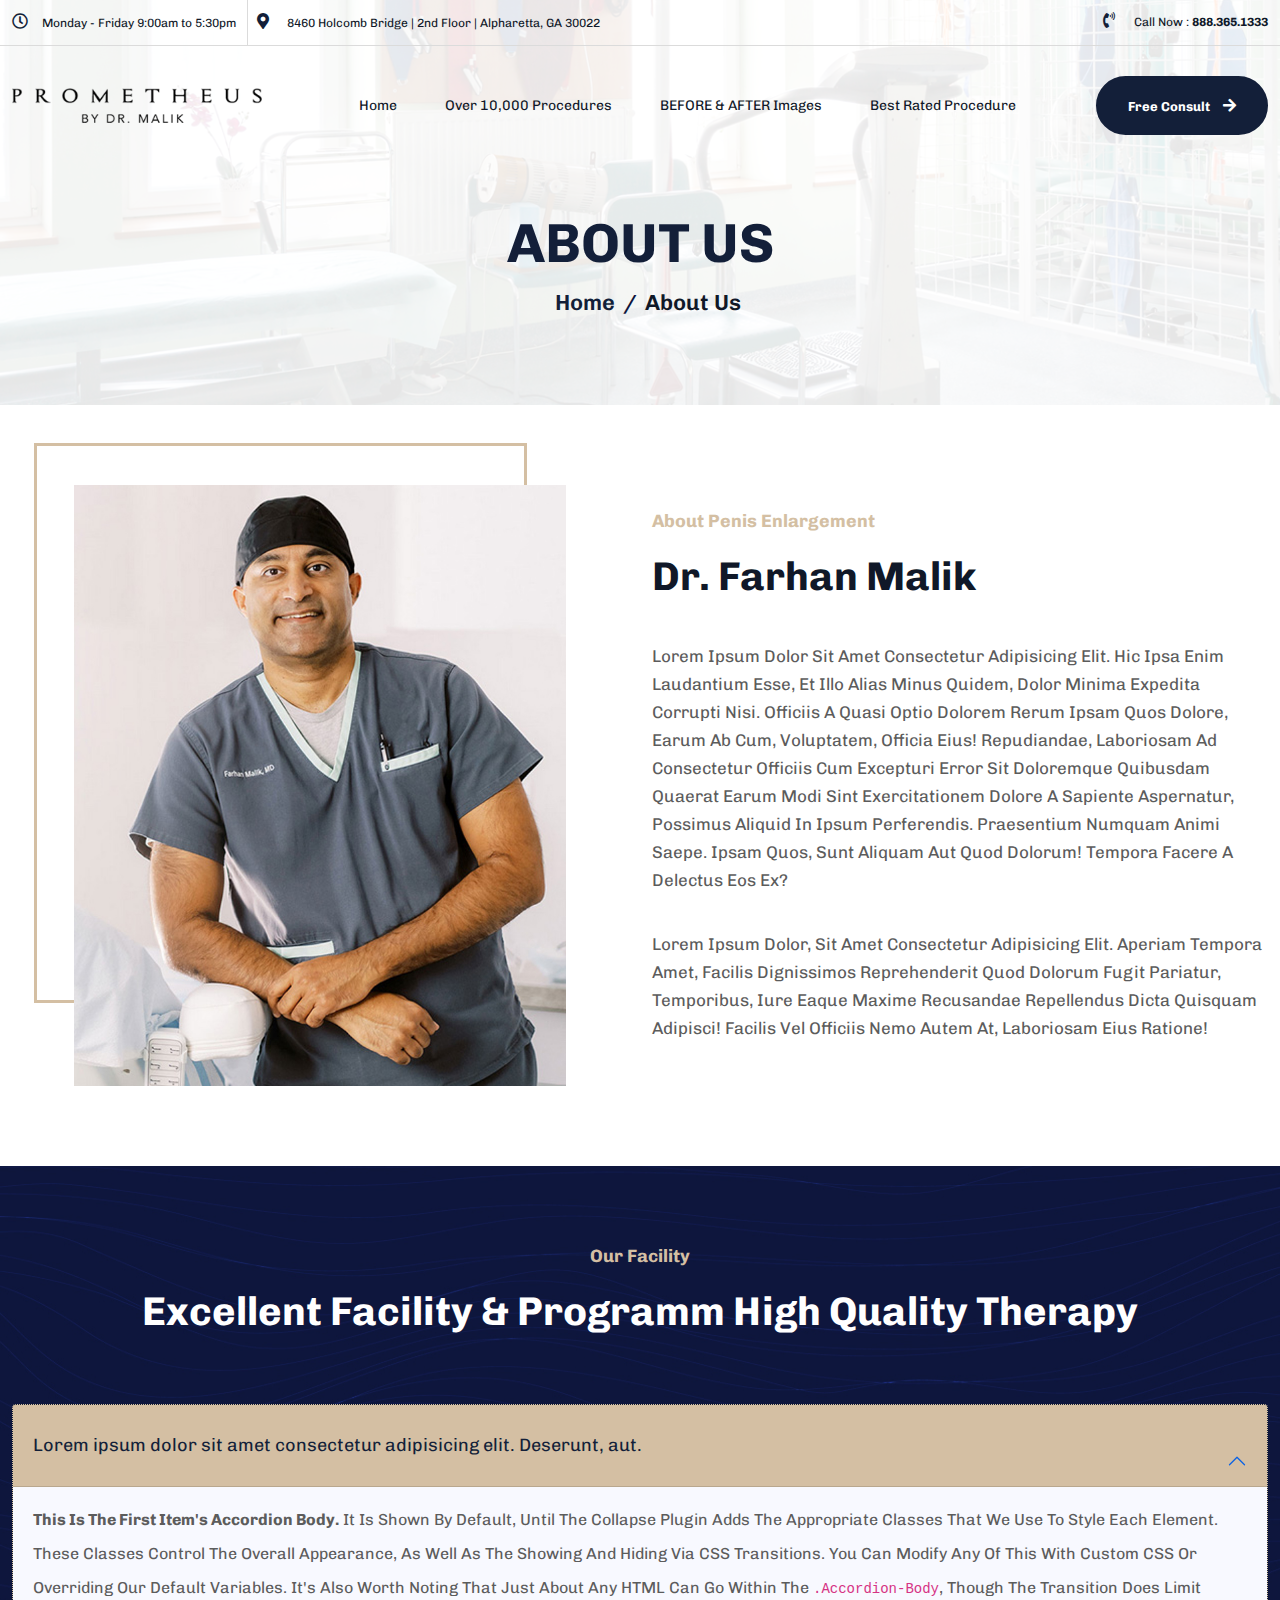
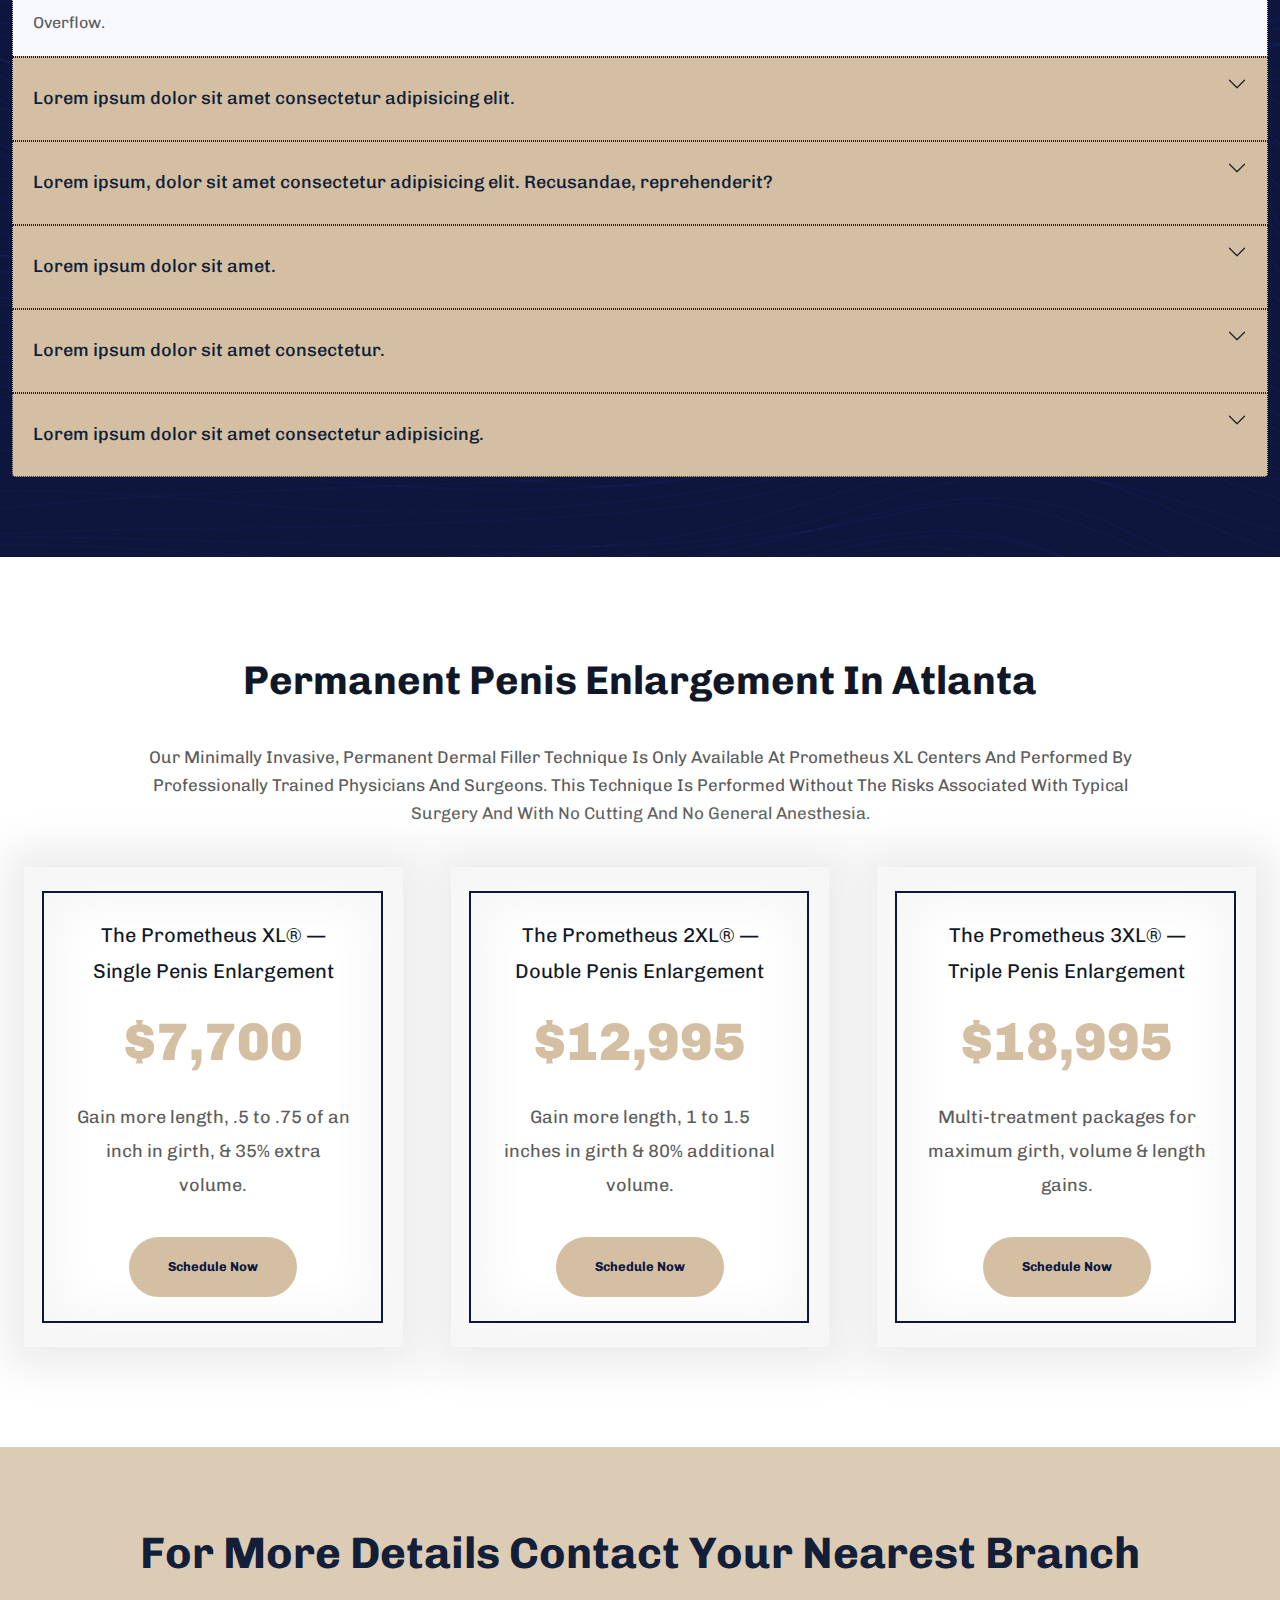
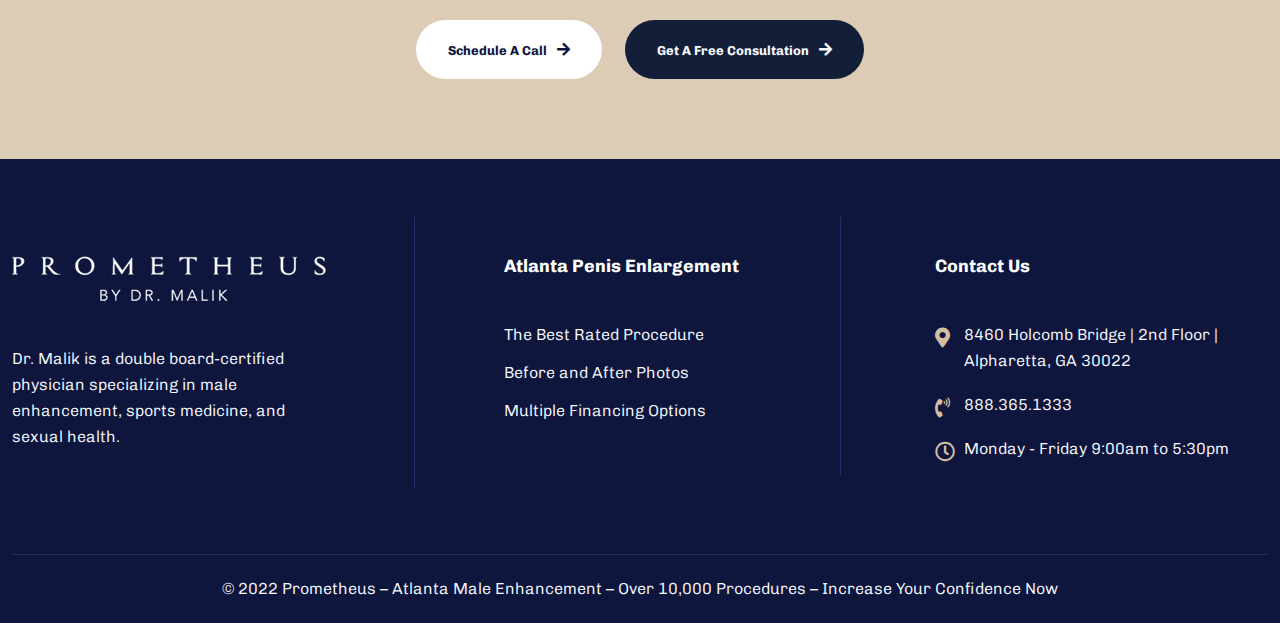
==== commit b51f2e19: "Merge branch 'fdev-ps' of https://github.com/swagata-codearts/prometheus-dr-malik-2 into fdev-sg" ====
--- a/about-us.html
+++ b/about-us.html
@@ -424,11 +424,11 @@
                             </div>
                             <div class="column-bottom-text">
                                 <ul>
-                                    <li><span><i class="fas fa-map-marker-alt"></i></span><a href="">8460 Holcomb Bridge
+                                    <li><a href=""><span><i class="fas fa-map-marker-alt"></i></span>8460 Holcomb Bridge
                                             | 2nd Floor
                                             |<br>Alpharetta, GA 30022</a></li>
-                                    <li><span><i class="fas fa-phone-volume"></i></span><a
-                                            href="tel:888.365.1333">888.365.1333</a></li>
+                                    <li><a href="tel:888.365.1333"><span><i
+                                                    class="fas fa-phone-volume"></i></span>888.365.1333</a></li>
                                     <li><span><i class="far fa-clock"></i></span>Monday - Friday 9:00am to 5:30pm</li>
                                 </ul>
                             </div>
@@ -441,8 +441,7 @@
                             <div class="footer-bottom-text">
                                 <p class="bottom-text">© 2022 Prometheus – Atlanta Male Enhancement – Over 10,000
                                     Procedures – Increase
-                                    Your
-                                    Confidence Now</p>
+                                    Your Confidence Now</p>
                             </div>
                         </div>
                     </div>
--- a/css/responsive.css
+++ b/css/responsive.css
@@ -8,6 +8,9 @@
 
 @media (min-width: 1600px) and (max-width: 1920px){
 
+}
+@media (min-width: 1200px) and (max-width: 1366px){
+    .custom-paragraph p {font-size: 17px;line-height: 28px;}
 }
 
 @media (min-width: 1200px) and (max-width: 1600px){
@@ -67,6 +70,7 @@
 .custom-inner-banner {padding: 190px 0 70px 0;}
 .custom-paragraph p {font-size: 15px;line-height: 26px;}
 .custom-pad {padding: 60px 0;}
+.custom-paragraph p {font-size: 16px;line-height: 26px;}
 }
 
 @media (max-width: 767.98px){
@@ -84,11 +88,11 @@
 
 @media (max-width: 575.98px){   
 .custom-heading h3 {font-size: 30px;}
+.custom-paragraph p {font-size: 15px;line-height: 22px;}
 }
 
 @media (max-width: 575.98px){
 .custom-pad {padding: 30px 0;} 
-.custom-paragraph p {font-size: 13px;line-height: 18px;}  
 }
 
 @media only screen and (max-width: 480.98px) {	
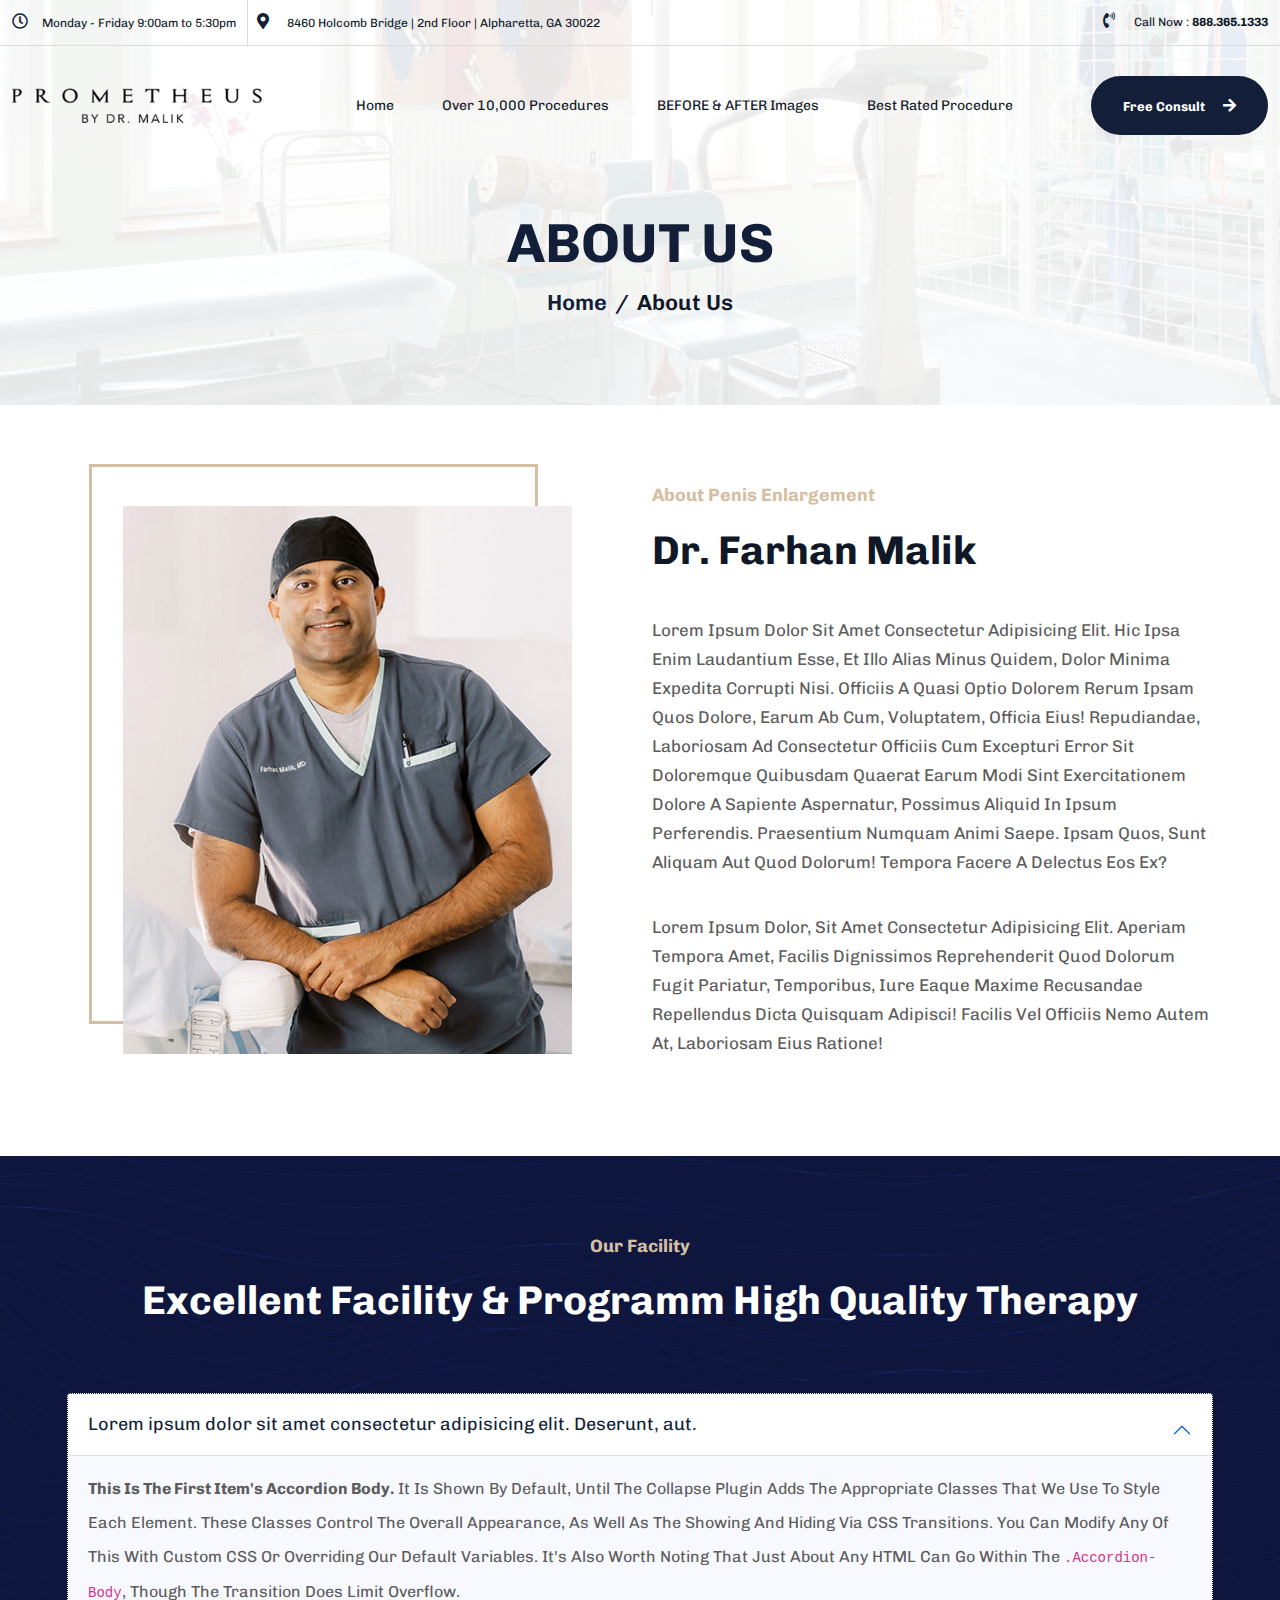
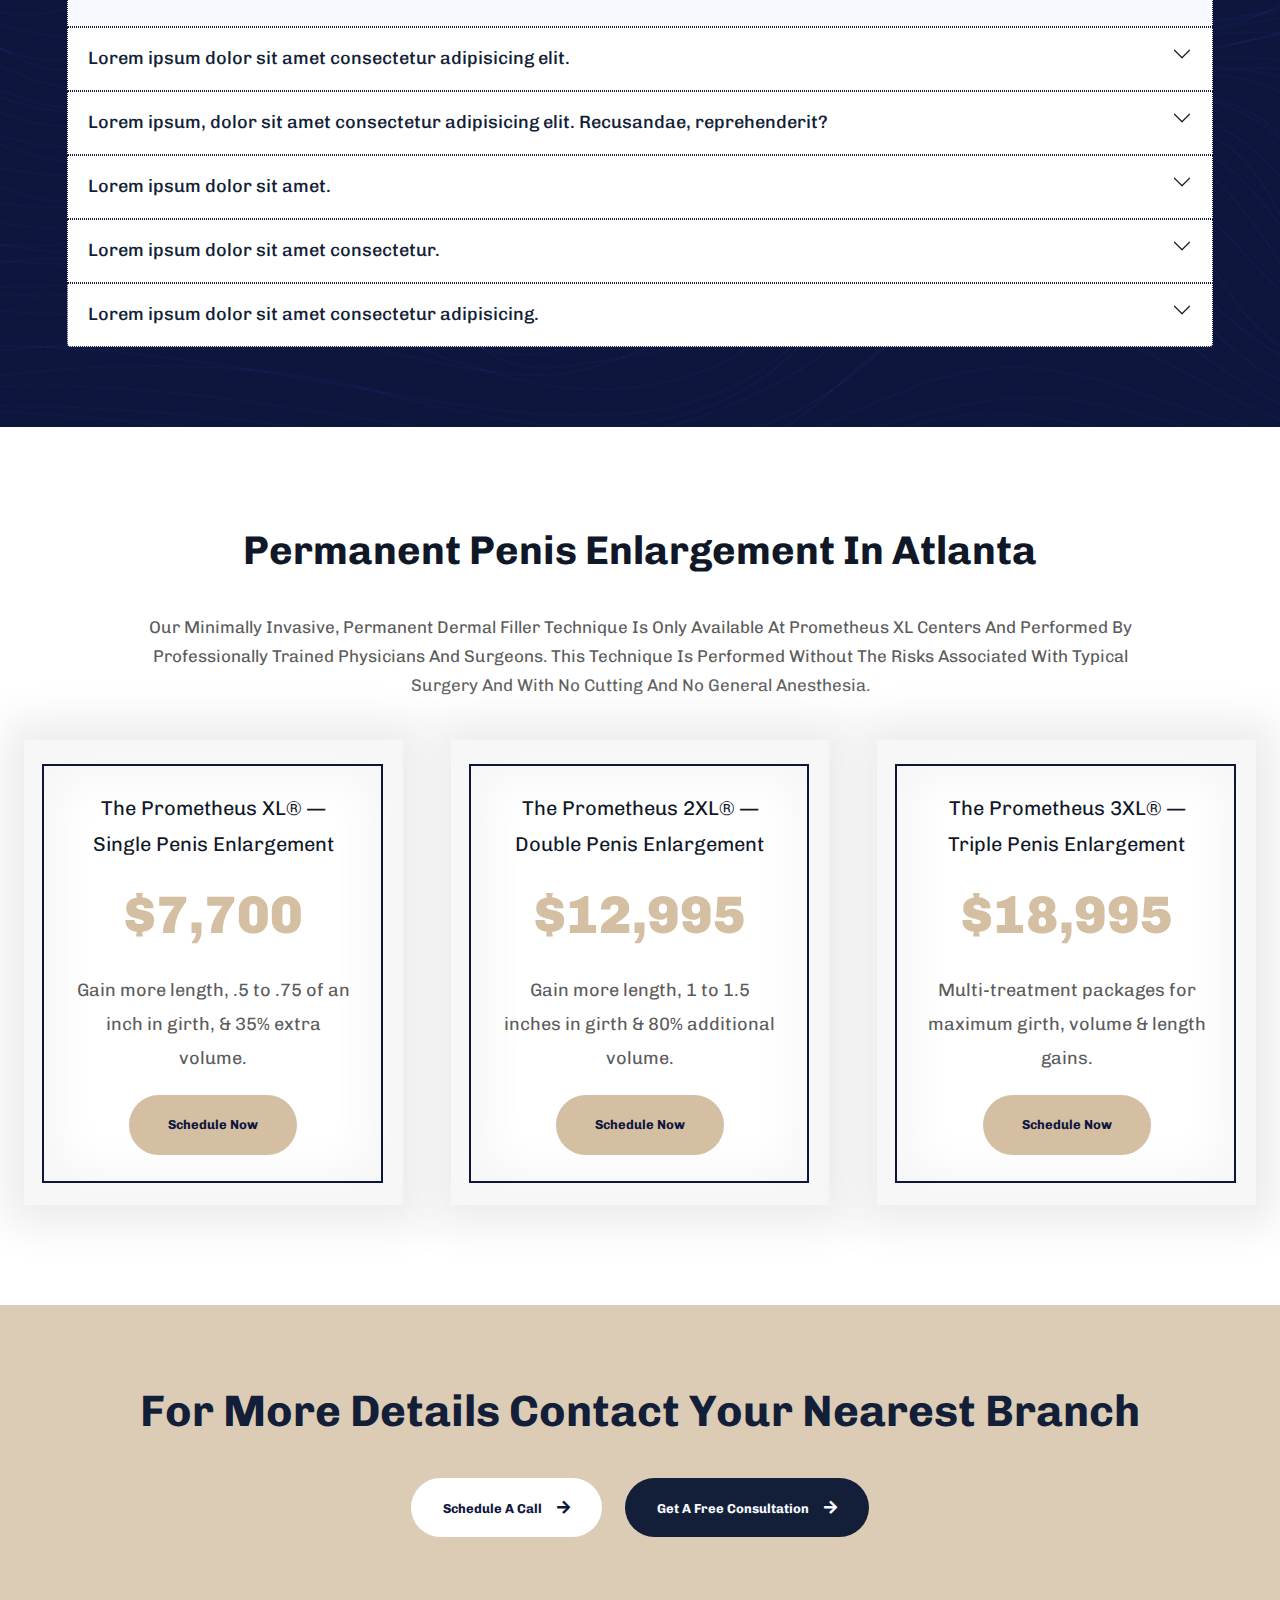
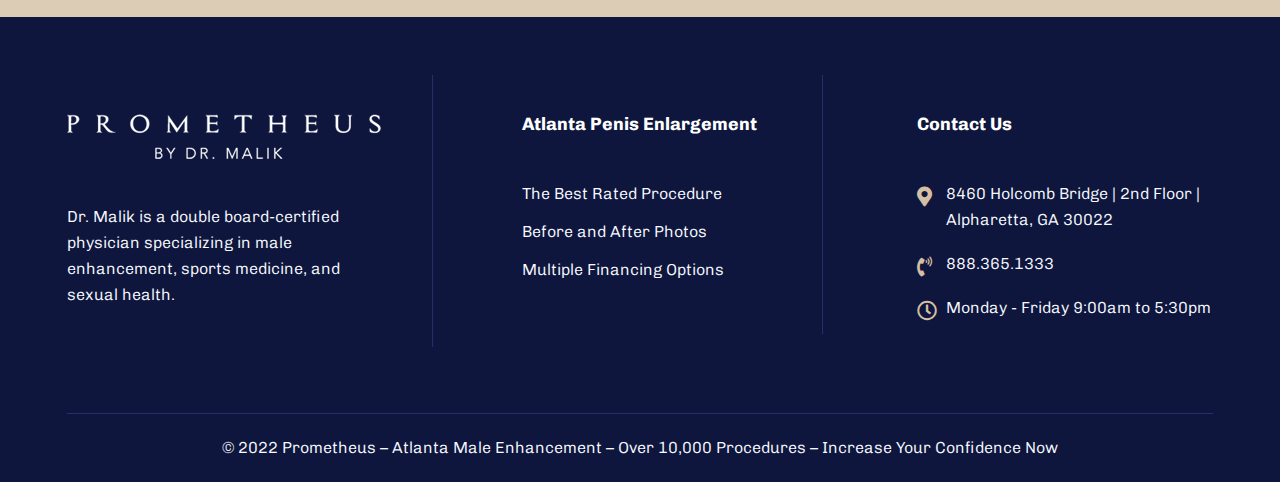
==== commit c30121d4: "Header changes" ====
--- a/about-us.html
+++ b/about-us.html
@@ -44,7 +44,7 @@
                     </div>
                     <div class="col-md-5 col-sm-6 align-self-center">
                         <div class="header-right">
-                            <a href="#">
+                            <a href="tel:888.365.1333">
                                 <h5>Call Now : <strong>888.365.1333</strong></h5>
                                 <span><i class="fas fa-phone-volume"></i></span>
                             </a>
--- a/css/style.css
+++ b/css/style.css
@@ -159,7 +159,7 @@
 background-color: var(--c-white);
 }
 .custom-button span {
-margin-left: 10px;
+margin-left: 15px;
 font-size: 15px;
 }
 /*custom-button-end-supriyo*/
@@ -231,9 +231,10 @@
 margin-top: 10px;
 }
 .inner-banner-text .breadcrumb-item {
-display: flex;
-width: 48%;
-justify-content: flex-start;
+margin: 0;
+}
+.inner-banner-text .breadcrumb {
+justify-content: center;
 }
 .inner-banner-text .breadcrumb-item a {
 display: block;
@@ -255,7 +256,6 @@
 font-weight: 600;
 transition: all 0.2s ease-in-out;
 color: var(--c-primary-text);
-width: 52%;
 }
 .inner-banner-text .breadcrumb-item + .breadcrumb-item::before {
 color: var(--c-primary);
--- a/css/fdev-sg.css
+++ b/css/fdev-sg.css
@@ -185,8 +185,7 @@
 margin-top: 35px;
 }
 .box-text {
-padding: 45px 0;
-padding-left: 40px;
+padding: 22px 30px 22px 30px;
 }
 .performed-button {
 margin-top: 75px;
@@ -347,17 +346,17 @@
 background-color: var(--c-white-100);
 }
 .facilities-content .accordion-button::after {
-padding: 25px 0;
+padding: 15px 0;
 }
 .facilities-content .accordion-item {
-background-color: var(--c-secondary);
+background-color: var(--c-white);
 border: 1px dotted var(--c-tertiary-text);
 }
 .facilities-content .accordion-button.collapsed {
-background-color: var(--c-secondary);
+background-color: var(--c-white);
 }
 .facilities-content .accordion-button {
-background-color: var(--c-secondary);
+background-color: var(--c-white);
 }
 .facilities-content {
 margin-top: 30px;
@@ -468,6 +467,9 @@
 }
 /*service-inner-end-supriyo*/
 /*Inner service page-start-supriyo*/
+.inner-service.custom-pad {
+padding: 140px 0 110px 0;
+}
 .what-we-do.custom-pad .custom-heading {
 text-align: center;
 }
@@ -478,11 +480,11 @@
 width: 100%;
 object-fit: cover;
 }
-.inner-service-img {
-position: relative;
-
-}
-.inner-service-img::after {
+.inner-service-right {
+position: relative; 
+text-align: center; 
+}
+.inner-service-right::after {
 position: absolute;
 content: '';
 border: 3px solid var(--c-secondary);
@@ -496,6 +498,66 @@
 .inner-service-content {
 padding-left: 50px;
 }
+.inner-service-content-2 {
+text-align: left;
+margin-top: 50px;
+}
+.inner-service-content-2 .custom-paragraph p {
+padding: 10px 0;
+}
+.inner-service-content-2 .custom-paragraph p:last-child {
+padding: 10px 0 0px 0;
+}
+.what-we-do-box {
+border: 2px solid var(--c-secondary);
+border-radius: 5px;
+padding: 15px 15px;
+height: 300px;
+margin-top: 25px;
+cursor: pointer;
+position: relative;
+}
+.what-we-do-box::after {
+position: absolute;
+content: '';
+background-color: rgba(212,191,163,0.2);
+width: 0;
+height: 100%;
+top: 0;
+left: auto;
+transition: all 0.3s ease-in-out;
+right: 0;
+}
+.what-we-do-box:hover::after {
+width: 100%;
+right: auto;
+left: 0;
+}
+.what-we-do-box-content span {
+font-size: 60px;
+color: var(--c-white);
+transition: all 0.3s ease-in-out;
+}
+.what-we-do-box-content h4 {
+font-family: var(--ff-primary);
+font-size: 26px;
+font-weight: 600;
+color: var(--c-secondary);
+text-transform: capitalize;
+margin-top: 10px;
+transition: all 0.3s ease-in-out;
+}
+.what-we-do-box-content .custom-paragraph p {
+color: var(--c-white-200);
+padding: 20px 0;
+}
+.what-we-do-box:hover span {
+padding-left: 30px;
+color: var(--c-secondary);
+}
+.what-we-do-box:hover h4 {
+color: var(--c-white);
+}
 /*Inner service page-end-supriyo*/
 /*responsive-start-Supriyo*/
 @media (min-width: 1920px) and (max-width: 2500px){
@@ -522,7 +584,7 @@
 .main-banner .carousel-caption h1 {font-size: 55px;line-height: 70px;}
 .main-banner .carousel-caption p {font-size: 18px;line-height: 35px;margin-top: 15px;}
 .performed-section-heading .custom-paragraph p {padding: 40px 0 65px 0;}
-.box-text {padding: 35px 25px 25px;}
+.box-text {padding: 30px 25px 20px;}
 .performed-section.custom-pad {padding: 80px 0;}
 .male-enhancement.custom-pad {padding: 127px 0 230px 0;}
 .male-enhancement-img::after {width: 80%;height: 593px;}
@@ -535,7 +597,7 @@
 .top-header {padding: 12px 0px;}
 .box-text h3 {font-size: 24px;}
 .header-right a span {top: -3px;right: 35%;}
-.box-text .custom-paragraph p {font-size: 15px;margin-top: 25px;}
+.box-text .custom-paragraph p {font-size: 16px;margin-top: 25px;}
 .male-enhancement-img img {width: 80%;}
 .male-enhancement-content .custom-paragraph p {padding: 15px 0;font-size: 15px;}
 .custom-header .navbar-expand-lg .navbar-nav .nav-link {font-size: 15px;}
@@ -548,13 +610,18 @@
 /*service-inner-supriyo*/
 .service-info-content-box .custom-paragraph p {font-size: 16px;}
 /*service-inner-supriyo*/
+/*Inner-service-supriyo*/
+.inner-service-img img {width: 80%;}
+.inner-service-right::after {width: 80%;height: 270px;top: -30px;left: 35px;}
+.inner-service.custom-pad {padding: 120px 0 110px 0;}
+/*Inner-service-supriyo*/
 }
 @media (min-width: 1200px) and (max-width: 1366px){
 .main-banner .carousel-caption {left: 75px;bottom: 90px;}
 .main-banner .carousel-caption h1 {font-size: 45px;line-height: 60px;}
 .main-banner .carousel-caption p {font-size: 16px;line-height: 30px;margin-top: 15px;}
 .performed-section-heading .custom-paragraph p {padding: 30px 0 55px 0;}
-.box-text {padding: 35px 25px 25px;}
+.box-text {padding: 30px 25px 20px;}
 .performed-section.custom-pad {padding: 70px 0;}
 .male-enhancement.custom-pad {padding: 107px 0 210px 0;}
 .male-enhancement-img::after {width: 80%;height: 520px;top: 0px;}
@@ -590,6 +657,12 @@
 .service-info.custom-pad {padding: 80px 0;}
 .service-post.custom-pad {padding: 80px 0 80px 0;}
 /*service-inner-supriyo*/
+/*Inner-service-supriyo*/
+.inner-service-img img {width: 80%;}
+.inner-service-right::after {width: 80%;height: 238px;top: -30px;left: 30px;}
+.inner-service.custom-pad {padding: 100px 0 90px 0;}
+.inner-service-content {padding-left: 10px;}
+/*Inner-service-supriyo*/
 }
 
 @media (min-width: 1024px) and (max-width: 1200px){
@@ -637,6 +710,13 @@
 .service-post.custom-pad {padding: 70px 0 70px 0;}
 .service-info-content-box {padding: 20px 30px;}
 /*service-inner-supriyo*/
+/*Inner-service-supriyo*/
+.inner-service-img img {width: 80%;}
+.inner-service-right::after {width: 80%;height: 200px;top: -30px;left: 20px;}
+.inner-service.custom-pad {padding: 80px 0 80px 0;}
+.inner-service-content {padding-left: 10px;}
+.what-we-do-box-content h4 {font-size: 22px;}
+/*Inner-service-supriyo*/
 }
 
 @media (min-width: 992px) and (max-width: 1024px) {
@@ -681,9 +761,15 @@
 /*about-inner-supriyo*/
 /*service-inner-supriyo*/
 .service-info.custom-pad {padding: 70px 0;}
-.service-post.custom-pad {padding: 70px 0 50px 0;}
 .service-info-content-box {padding: 20px 30px;}
 /*service-inner-supriyo*/
+/*Inner-service-supriyo*/
+.inner-service-img img {width: 80%;}
+.inner-service-right::after {width: 80%;height: 200px;top: -30px;left: 20px;}
+.inner-service-content {padding-left: 10px;}
+.inner-service.custom-pad {padding: 80px 0 80px 0;}
+.what-we-do-box-content h4 {font-size: 22px;}
+/*Inner-service-supriyo*/
 }
 
 @media only screen and (max-width: 991.98px) {    
@@ -691,7 +777,7 @@
 .main-banner .carousel-caption h1 {font-size: 35px;line-height: 50px;}
 .main-banner .carousel-caption p {font-size: 16px;line-height: 30px;margin-top: 15px;}
 .performed-section-heading .custom-paragraph p {padding: 25px 0 30px 0;}
-.box-text {padding: 35px 25px 24px;text-align: center;}
+.box-text {padding: 35px 0px 24px;text-align: center;}
 .male-enhancement.custom-pad {padding: 87px 0 230px 0;}
 .male-enhancement-img::after {width: 81%;height: 675px;left: 20px;top: -20px;}
 .header-left ul li::after {right: 13px;height: 33px;bottom: -16px;}
@@ -708,7 +794,7 @@
 .performed-button {margin-top: 50px;}
 .male-enhancement-1 {margin-top: 25px;}
 .custom-header .navbar-brand.ms-0.py-0 {width: 30%;}
-.performed-box {padding: 12px;margin-top: 10px;}
+.performed-box {padding: 12px;margin-top: 20px;}
 .header-left ul li a h5 {display: none;}
 .header-left ul li a span {display: block;}
 .header-right a span {right: 0%;top: -12px;font-size: 16px;}
@@ -726,7 +812,7 @@
 .custom-header .navbar-expand-lg .nav-item:hover .nav-link {color: var(--c-tertiary-text);}
 .custom-header .navbar-expand-lg .nav-item:hover .nav-link.active {color: var(--c-tertiary-text);}
 .male-enhancement-content {margin-top: 40px;text-align: center;}
-.male-enhancement {clip-path: polygon(100% 0, 100% 88%, 43% 89%, 0 93%, 0 0);}
+.male-enhancement {clip-path: polygon(100% 0, 100% 88%, 43% 89%, 0 91%, 0 0);}
 .main-banner .carousel-item.active::after {position: absolute;content: '';background-color: rgba(255,255,255,0.7);width: 100%;top: 0;left: 0;z-index: 0;height: 100vh;}
 .main-banner .carousel-indicators [data-bs-target] {background-color: var(--c-secondary-text);}
 .performed-section-heading .custom-heading h3 br {display: none;}
@@ -755,11 +841,21 @@
 .facilities-content .accordion-body {font-size: 13px;line-height: 30px;}
 .facilities-content .accordion-button {font-size: 16px;}
 .about-contact-content h2 {font-size: 34px;}
+.inner-service-content-2 {margin-top: 10px;}
 /*about-inner-supriyo*/
 /*service-inner-supriyo*/
 .service-info-content-box {padding: 20px 30px;}
 .service-info-content-box {box-shadow: 0px 0px 10px rgba(0,0,0,0.2);}
 /*service-inner-supriyo*/
+/*Inner-service-supriyo*/
+.inner-service-img img {width: 80%;}
+.inner-service-right::after {width: 80%;height: 300px;top: -30px;left: 40px;}
+.inner-service-content {padding-left: 0px;}
+.inner-service.custom-pad {padding: 110px 0 60px 0;}
+.what-we-do-box-content h4 {font-size: 22px;}
+.inner-service-content {margin-top: 30px;}
+.inner-service-content .custom-paragraph {margin-top: 20px;}
+/*Inner-service-supriyo*/
 }
 
 
@@ -772,12 +868,13 @@
 .box-text {text-align: center;}
 .male-enhancement-img::after {height: 500px;left: 20px;top: -5px;}
 .male-enhancement.custom-pad {padding: 67px 0 200px 0;}
-.main-banner .carousel-caption {bottom: 90px;}
+.main-banner .carousel-caption {bottom: 40px;}
 .header-left ul li:last-child {padding: 0 0px;width: 49%;}
 .performed-section.custom-pad {padding: 50px 0;}
 .custom-header .navbar-header {top: 10px;}
 .box-text {padding: 35px 5px 24px;}
 .male-enhancement .custom-heading h3 {margin-bottom: 0px;}
+.performed-box {margin-top: 10px;}
 /*about-inner-supriyo*/
 .info-img::after {height: 535px;top: -32px;left: 20px;}
 .about-us-info.custom-pad {padding: 80px 0 50px;}
@@ -793,13 +890,18 @@
 .service-info.custom-pad .custom-heading h3 {margin-bottom: 10px;}
 .post-box {margin: 0px 0 30px 0;}
 /*service-inner-supriyo*/
+/*Inner-service-supriyo*/
+.inner-service.custom-pad {padding: 90px 0 50px 0;}
+.inner-service-right::after {height: 230px;top: -30px;left: 30px;}
+.what-we-do-box {height: 250px;}
+/*Inner-service-supriyo*/
 }
 
 @media (max-width: 575.98px){
 .nav-button {display: none;}
 .male-enhancement-img::after {height: 415px;}
 .custom-header .navbar-brand.ms-0.py-0 {width: 45%;}
-.main-banner .carousel-caption {bottom: 70px;}
+.main-banner .carousel-caption {bottom: 26px;}
 .main-banner .carousel-caption h1 {font-size: 27px;}
 .custom-header .navbar-toggler {height: 35px !important;}
 .custom-header .navbar-header {top: 20px;}
@@ -820,11 +922,18 @@
 .facilities-content .accordion-body {font-size: 12px;line-height: 28px;}
 .about-us-info.custom-pad {padding: 60px 0 30px;}
 .about-contact-content h2 {font-size: 20px;}
+.inner-service-content-2 {text-align: center;}
 /*about-inner-supriyo*/
 /*service-inner-supriyo*/
 .service-post.custom-pad .custom-heading {text-align: center;}
 .service-info-content-box {padding: 20px 20px;text-align: center;}
 /*service-inner-supriyo*/
+/*Inner-service-supriyo*/
+.inner-service-content {text-align: center;}
+.inner-service-right::after {height: 188px;top: -25px;left: 20px;}
+.inner-service.custom-pad {padding: 70px 0 40px 0;}
+.what-we-do-box-content .custom-paragraph p {padding: 15px 0;}
+/*Inner-service-supriyo*/
 }
 
 @media only screen and (max-width: 480.98px) {	
@@ -835,7 +944,7 @@
 .male-enhancement-img::after {height: 270px;left: 10px;top: 5px;border: 1px solid var(--c-white);}
 .male-enhancement-2 .custom-button {margin-left: 0px;margin-top: 15px;}
 .male-enhancement.custom-pad {padding: 47px 0 200px 0;}
-.main-banner .carousel-caption {bottom: 80px;}
+.main-banner .carousel-caption {bottom: 26px;}
 .performed-section-heading .custom-heading h3 {font-size: 22px;line-height: 32px;}
 .male-enhancement {clip-path: polygon(100% 0, 100% 87%, 43% 88%, 0 91%, 0 0);}
 .custom-header .navbar.navbar-expand-lg.py-0 .navbar-brand.ms-0.py-0 img {height: 20px;}
@@ -843,6 +952,17 @@
 /*about-inner-supriyo*/
 .about-contact-button-2 {margin: 20px 0px 0px 0px;}
 .info-img::after {height: 295px;left: 10px;top: -22px;}
-/*about-inner-supriyo*/
+.about-contact-button-2 .custom-button {padding: 14px 7px;}
+.about-contact-button-2 .custom-button span {margin-left: 5px;}
+.about-contact-button .custom-button {padding: 14px 7px;}
+.about-contact-button .custom-button span {margin-left: 5px;}
+/*about-inner-supriyo*/
+/*Inner-service-supriyo*/
+.inner-service-right::after {height: 130px;top: -15px;left: 7px;border: 2px solid var(--c-secondary);border-radius: 7px;width: 85%;}
+.inner-service-content {margin-top: 20px;}
+.inner-service.custom-pad {padding: 50px 0 40px 0;}
+.what-we-do-box {height: 270px;}
+.inner-service-img img {width: 85%;}
+/*Inner-service-supriyo*/
 }
 /*responsive-end-Supriyo*/--- a/css/fdev-ps.css
+++ b/css/fdev-ps.css
@@ -241,9 +241,10 @@
 /* Enhancement Start */
 .enhance .enhance-right {padding: 50px 0px;}
 .enhance .enhance-right .enhance-right-button .custom-button {margin-right: 15px;}
+.enhance .enhance-left .enhance-left-top-img img {height: 830px;}
 /* Contact Us start */
-.contact-us .contact-right {padding: 60px 75px;width: 610px;}
-.contact-us .contact-left {padding-top: 80px;padding-left: 180px;width: 790px;}
+.contact-us .contact-right {padding: 60px 75px;width: 675px;}
+.contact-us .contact-left {padding-top: 80px;padding-left: 220px;width: 820px;}
 .contact-us .contact-left .contact-left-bottom {padding: 33px 0 0px 33px;}
 .contact-us .contact-left .contact-left-bottom ul li {padding-bottom: 28px;}
 .contact-us .contact-left .custom-heading h3 {margin-bottom: 80px;}
@@ -259,13 +260,13 @@
 .enhance .enhance-right {padding: 35px 0px;}
 .enhance .enhance-right .custom-paragraph p {padding-bottom: 18px;}
 .enhance .enhance-right .custom-paragraph {padding-right: 22px;}
-.enhance .enhance-left .enhance-left-top-img img {height: 860px;}
+.enhance .enhance-left .enhance-left-top-img img {height: 810px;}
 .enhance .enhance-left .enhance-left-bottom-img img {width: 280px;height: 240px;}
 .enhance .enhance-right .enhance-right-button .custom-button {margin-right: 12px;}
 /* Contact Us start */
 .contact-us {padding: 80px 0;}
-.contact-us .contact-left {padding-top: 70px;padding-left: 160px;width: 630px;margin: 0;}
-.contact-us .contact-right {padding: 40px 50px;width: 550px;}
+.contact-us .contact-left {padding-top: 70px;padding-left: 180px;width: 700px;margin: 0;}
+.contact-us .contact-right {padding: 40px 50px;width: 640px;}
 .contact-us .contact-left .custom-heading h3 {margin-bottom: 55px;line-height: 38px;padding-right: 130px;}
 .contact-us .contact-left .contact-left-bottom {padding: 26px 0 0px 26px;}
 .contact-us .contact-left .contact-left-bottom ul li .media .contact-icon {font-size: 21px;width: 50px;height: 50px;margin-right: 8px;}
@@ -299,11 +300,11 @@
 .enhance .enhance-right .enhance-right-button .custom-button {margin-right: 12px;}
 .enhance .enhance-left .enhance-left-top-img {padding-right: 8%;}
 /* Contact Us start */
-.contact-us {padding: 0;}
-.contact-us .contact-right {position: relative;width: 100%;padding: 70px 85px;right: 0px;margin: 2px 0;}
+.contact-us {padding: 0 !important;}
+.contact-us .contact-right {position: relative;width: 100%;padding: 140px 85px 70px 85px;right: 0px;margin: 2px 0;z-index: 0;}
 .contact-us .contact-left {width: 100%;padding: 70px 80px 50px 80px;}
 .contact-us .contact-left .custom-heading h3 {margin-bottom: 70px;}
-.contact-us .contact-left .contact-left-bottom {padding: 35px 0 0px 35px;}
+.contact-us .contact-left .contact-left-bottom {padding: 35px 0 0px 35px;margin-bottom: -140px;position: relative;z-index: 999;}
 .contact-us .contact-left .contact-left-bottom ul li {padding-bottom: 25px;}
 .contact-us .contact-left .contact-left-bottom ul li .media .contact-icon {margin-right: 12px;}
 .contact-us .contact-left .contact-left-bottom ul li h4 {padding-bottom: 0px;}
@@ -339,10 +340,11 @@
 .enhance .enhance-left {padding-left: 70px;}
 /* Contact Us start */
 .contact-us {padding: 0 !important;}
-.contact-us .contact-right {position: relative;width: 100%;padding: 60px;right: 0px;margin:2px 0;}
+.contact-us .contact-right {position: relative;width: 100%;padding: 120px 60px 60px 60px;right: 0px;margin:2px 0;z-index: 0;}
 .contact-us .contact-left {width: 100%;padding: 50px 60px 30px 60px;}
 .contact-us .contact-left .custom-heading h3 {margin-bottom: 50px;padding-right: 0px;line-height: 38px;}
-.contact-us .contact-left .contact-left-bottom {padding: 30px 0 0 30px;}
+.contact-us .contact-left .contact-left-bottom {padding: 30px 0 0 30px;position: relative;z-index: 999;
+margin-bottom: -114px;}
 .contact-us .contact-left .contact-left-bottom ul li p, .contact-us .contact-left .contact-left-bottom ul li a {font-size: 20px;line-height: 28px;}
 .contact-us .contact-left .contact-left-bottom ul li .media .contact-icon {font-size: 22px;width: 48px;
 height: 48px;margin-right: 12px;}
@@ -383,10 +385,10 @@
 .contact-us .contact-left .contact-left-bottom ul li h4 {padding-bottom: 0px;font-size: 14px;}
 .contact-us .contact-left .contact-left-bottom ul li .media .contact-icon {font-size: 20px;width: 45px;
 height: 45px;margin-right: 8px;}
-.contact-us .contact-left .contact-left-bottom {padding: 20px 0 0 20px;}
+.contact-us .contact-left .contact-left-bottom {padding: 20px 0 0 20px;margin-bottom: -103px;}
 .contact-us .contact-left .contact-left-bottom ul li p, .contact-us .contact-left .contact-left-bottom ul li a {font-size: 17px;line-height: 22px;}
 .contact-us .contact-left .contact-left-bottom ul li {padding-bottom: 20px;}
-.contact-us .contact-right {padding: 45px;}
+.contact-us .contact-right {padding: 100px 45px 45px 45px;}
 ontact-us .contact-left {padding: 50px 50px 25px 50px;}
 /* footer start */
 .footer-wrap .footer-bottom-wrap {padding: 12px 0;margin-top: 15px;}
@@ -418,17 +420,15 @@
 .enhance .enhance-right .enhance-right-button .custom-button {margin-bottom: 5px;}
 .enhance .enhance-right .custom-paragraph p {padding-bottom: 14px;}
 /* Contact Us Start*/
-.contact-us .contact-right {padding: 18px;}
+.contact-us .contact-right {padding: 75px 18px 22px 18px;}
 .contact-us .contact-right form .form-group .form-wrap textarea{height: 120px;}
 .contact-us .contact-left {padding: 30px 30px 15px 30px;}
 .contact-us .contact-left .custom-heading h3 {margin-bottom: 22px; }
-.contact-us .contact-right form .form-btn .custom-button {margin-top: 5px;}
-.contact-us .contact-right form .form-group .form-wrap input, .contact-us .contact-right form .form-group .form-wrap textarea {margin-bottom: 6px;}
 .contact-us .contact-left .contact-left-bottom ul li .media .contact-icon {font-size: 16px;width: 35px;
 height: 35px;margin-right: 4px;}
 .contact-us .contact-left .contact-left-bottom ul li p, .contact-us .contact-left .contact-left-bottom ul li a {font-size: 14px;line-height: 21px;}
 .contact-us .contact-left .contact-left-bottom ul li h4 {font-size: 12px;}
-.contact-us .contact-left .contact-left-bottom {padding: 15px 0 0 15px;}
+.contact-us .contact-left .contact-left-bottom {padding: 15px 0 0 15px;margin-bottom: -70px;}
 .contact-us .contact-left .contact-left-bottom ul li {padding-bottom: 15px;}
 /* footer start */
 .footer-wrap {padding-top: 30px;}
--- a/css/fdev-dc.css
+++ b/css/fdev-dc.css
@@ -217,6 +217,7 @@
   .atlanta .atlanta-box{padding: 50px;}
   .atlanta .atlanta-sub-heading h5{font-size: 20px;}
   .atlanta .atlanta-box::after{left: 18px;}
+  .atlanta .custom-button{margin-top: 20px;}
   /*atlanta-end*/
   /*testimonial-start*/
   .testimonial .item iframe {width: 380px;}
@@ -228,6 +229,7 @@
 
 @media (min-width:1024px) and (max-width:1200px){
   /*about-start*/
+  .atlanta.custom-pad {padding: 70px 0 55px 0;}
   .about-specialist .specialist-image-wrap img {width: 71%;}
   .about-specialist .specialist-image-wrap{right: -220px;}
   .about-specialist{padding: 70px 0 40px 0;}
@@ -245,6 +247,7 @@
   .atlanta .atlanta-heading h3{font-size: 40px;padding: 20px 0 20px 0;}
   .atlanta .atlanta-box::after{left: 18px;top: 20px;}
   .atlanta .atlanta-paragraph p{font-size: 15px;}
+  .atlanta .custom-button{  margin-top: 25px;}
   /*atlanta-end*/
   /*testimonial-start*/
   .testimonial .item iframe {width: 360px;}
@@ -269,9 +272,10 @@
   .atlanta .atlanta-sub-heading h5{font-size: 17px;}
   .atlanta .atlanta-heading h3{font-size: 40px;padding: 15px 0 15px 0;}
   .atlanta .atlanta-paragraph p{font-size: 17px;}
-  .atlanta .atlanta-box::after{left: 14px;}
+  .atlanta .atlanta-box::after{left: 14px;top: 20px;}
   .atlanta .custom-heading h3 {margin-bottom: 30px;}
   .atlanta .custom-paragraph p {padding: 0 0 40px 0;}
+  .atlanta .custom-button{  margin-top: 25px;}
   /*atlanta-end*/
     /*testimonial-start*/
     .testimonial .item iframe {width: 310px;}
@@ -285,7 +289,7 @@
 @media only screen and (max-width:991.98px){
   /*about-start*/
   .about-specialist::before{display: none;}
-  .about-specialist{padding: 60px 0 60px 0;text-align: center;}
+  .about-specialist{padding: 60px 0 40px 0 !important;text-align: center;}
   .about-specialist .specialist-content-wrap {padding-right: 0;}
   .about-specialist .specialist-image-wrap{position: relative;top: 40px;}
   .about-specialist .specialist-content-wrap .custom-paragraph p:nth-child(2){padding: 15px 0 15px 0;}
@@ -296,10 +300,12 @@
   .atlanta .custom-heading h3{margin-bottom: 20px;}
   .atlanta .custom-paragraph p {padding:0;}
   .atlanta .atlanta-box{padding: 40px;}
-  .atlanta .atlanta-sub-heading h5{font-size: 18px;}
+  .atlanta .atlanta-sub-heading h5{font-size: 20px;}
   .atlanta .atlanta-heading h3{font-size: 40px;padding: 20px 0 20px 0;}
-  .atlanta .atlanta-box::after{left: 40px;top: 16px;}
+  .atlanta .atlanta-box::after{  left: 18px;top: 20px;}
   .atlanta .atlanta-box-wrap {padding-top: 30px;}
+  .atlanta .custom-button{margin-top: 25px;}
+  .atlanta .atlanta-paragraph p{font-size: 20px;}
   /*atlanta-end*/
   /*testimonial-start*/
   .testimonial .item iframe {width: 350px;}
@@ -325,10 +331,11 @@
   .atlanta .custom-paragraph p {padding: 0;}
   .atlanta .custom-heading h3{margin-bottom: 10px;}
   .atlanta .atlanta-box::after {left: 30px;top: 18px;}
+  .atlanta .atlanta-sub-heading h5{font-size: 18px;}
   /*atlanta-end*/
   /*testimonial-start*/
   .testimonial .item iframe {width: 270px;}
-  .testimonial.custom-pad {padding: 0 0 30px 0;}
+  .testimonial.custom-pad {padding: 0 0 40px 0;}
   /*testimonial-end*/
   
 }
@@ -341,6 +348,7 @@
   .about-specialist .custom-button-wrap{padding-top: 20px;}
   .about-specialist .custom-button-wrap{display: block;}
   .about-specialist .about-button-lst{padding-top: 10px;padding-left: 0;}
+  .about-specialist .custom-button.abt-btn {padding: 14px 42px;}
   /*about-end*/
   /*atlanta-start*/ 
   .atlanta .atlanta-box::after {left: 16px;}
@@ -356,6 +364,7 @@
   .testimonial .owl-nav{display: block;}
   .testimonial .owl-dots{display: none;}
   .testimonial .item iframe {width: 340px;}
+  .testimonial.custom-pad {padding: 0 0 30px 0;}
   /*testimonial-end*/
 
 }
--- a/css/responsive.css
+++ b/css/responsive.css
@@ -9,9 +9,6 @@
 @media (min-width: 1600px) and (max-width: 1920px){
 
 }
-@media (min-width: 1200px) and (max-width: 1366px){
-    .custom-paragraph p {font-size: 17px;line-height: 28px;}
-}
 
 @media (min-width: 1200px) and (max-width: 1600px){
 .custom-button {padding: 20px 30px;font-size: 13px;}
@@ -20,6 +17,11 @@
 .custom-inner-banner {padding: 210px 0 70px 0;}
 .inner-banner-content h1 {font-size: 55px;}
 .custom-pad {padding: 100px 0;}
+}
+
+@media (min-width: 1200px) and (max-width: 1366px){
+.custom-paragraph p {font-size: 17px;line-height: 29px;}
+.container {max-width: 1170px;}
 }
 
 @media (min-width: 1024px) and (max-width: 1200px){
@@ -77,8 +79,6 @@
 .custom-button {padding: 14px 22px;font-size: 12px;}
 .custom-heading h3 {font-size: 25px;line-height: 40px;}
 .inner-banner-content h1 {font-size: 34px;}
-.inner-banner-text .breadcrumb-item {width: 44%;}
-.inner-banner-text .breadcrumb-item.active {width: 56%;}
 .inner-banner-text .breadcrumb-item a {font-size: 17px;}
 .inner-banner-text .breadcrumb-item.active {font-size: 17px;}
 .custom-inner-banner {padding: 160px 0 60px 0;}
@@ -100,8 +100,6 @@
 .inner-banner-content h1 {font-size: 24px;}
 .inner-banner-text .breadcrumb-item a {font-size: 12px;}
 .inner-banner-text .breadcrumb-item.active {font-size: 12px;}
-.inner-banner-text .breadcrumb-item {width: 41%;}
-.inner-banner-text .breadcrumb-item.active {width: 59%;}
 .custom-inner-banner {padding: 140px 0 40px 0;}
 .custom-pad {padding: 30px 0;}
 }
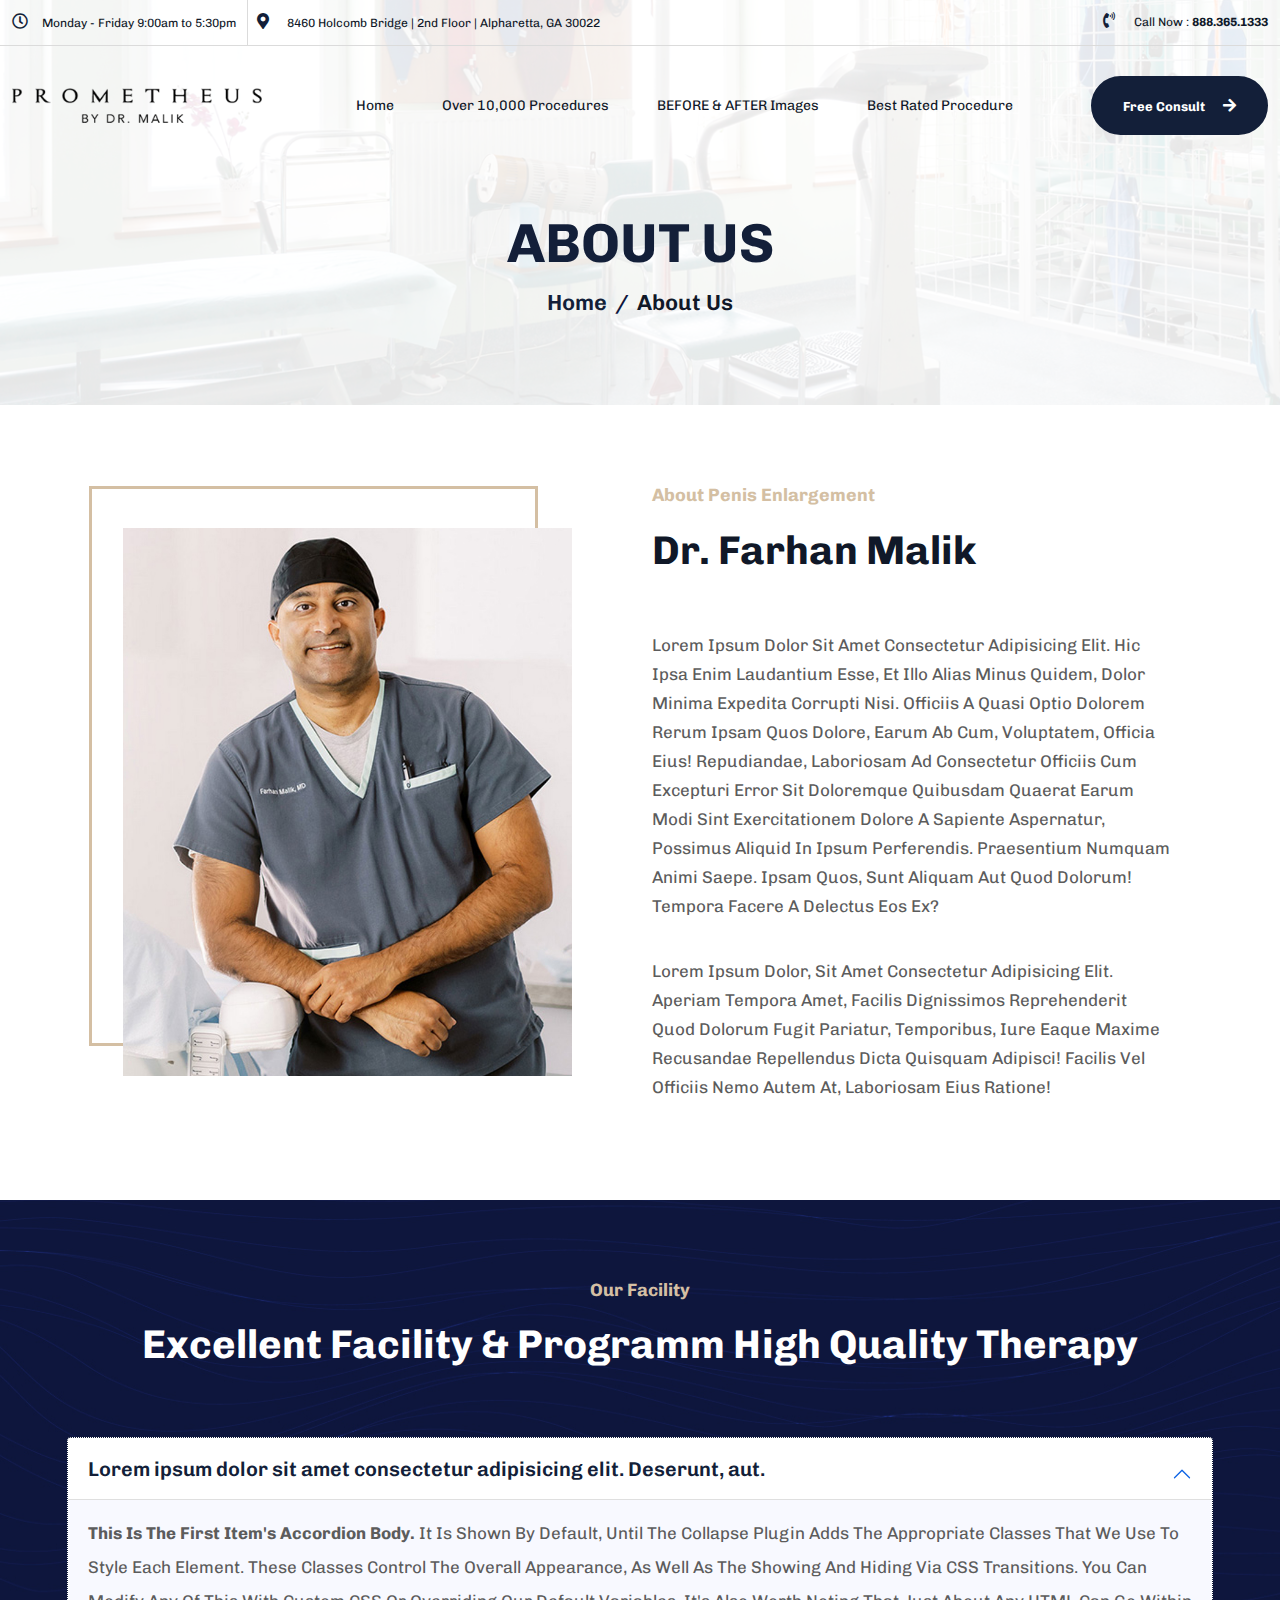
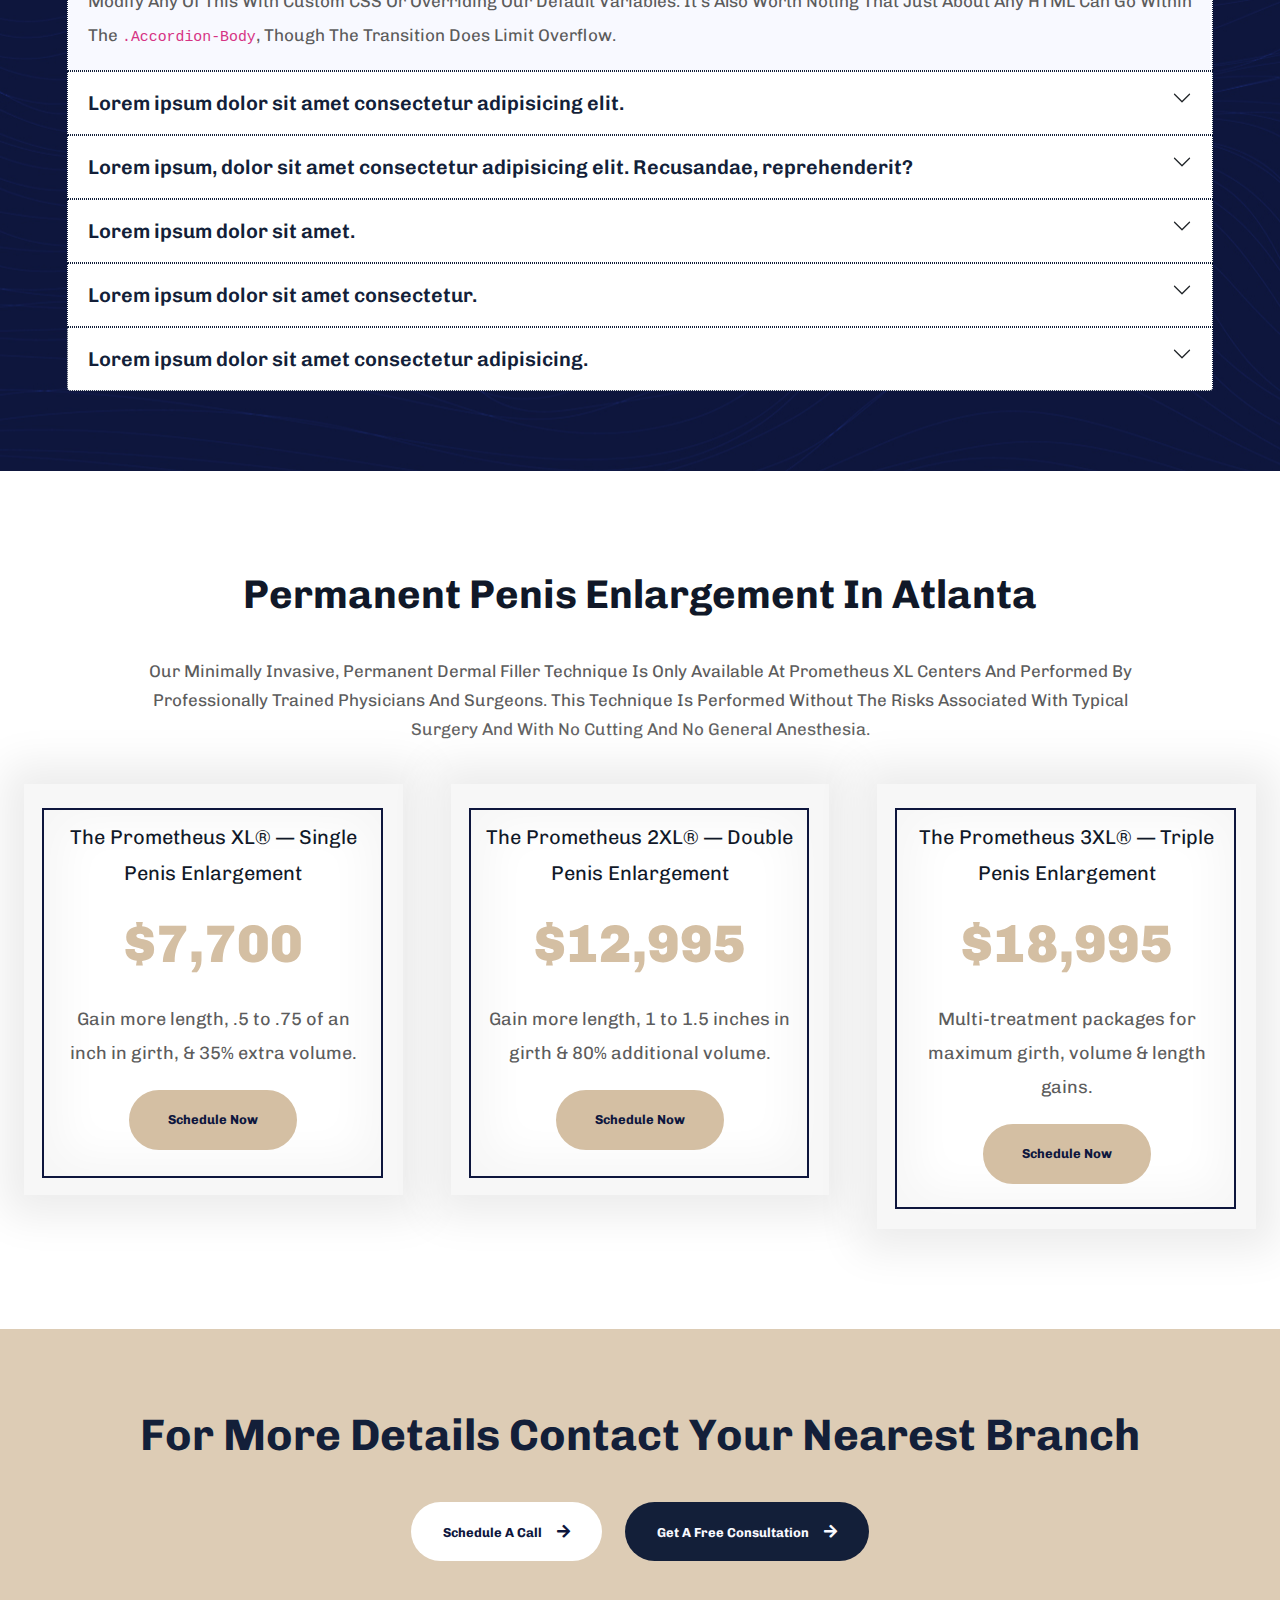
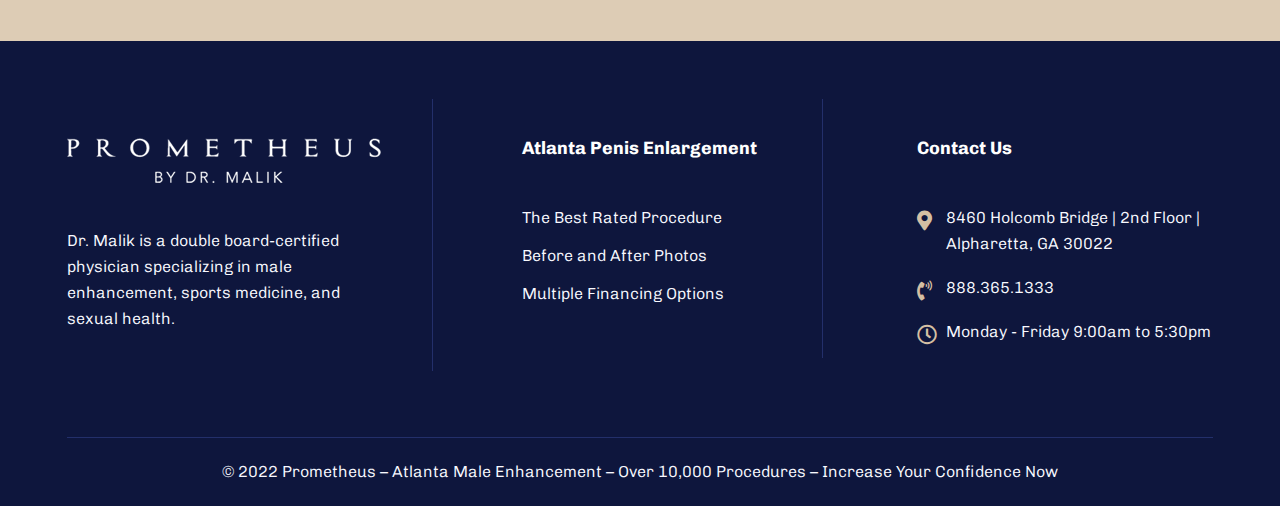
==== commit 8457f555: "about us changes done" ====
--- a/about-us.html
+++ b/about-us.html
@@ -309,7 +309,7 @@
                 </div>
             </div>
             <div class="row">
-                <div class="col-lg-4 col-12 px-xl-4">
+                <div class="col-lg-4 col-md-6 col-12 px-xl-4">
                     <div class="atlanta-box-wrap">
                         <div class="atlanta-box">
                             <div class="atlanta-sub-heading">
@@ -327,7 +327,7 @@
                         </div>
                     </div>
                 </div>
-                <div class="col-lg-4 col-12 px-xl-4">
+                <div class="col-lg-4 col-md-6 col-12 px-xl-4">
                     <div class="atlanta-box-wrap">
                         <div class="atlanta-box">
                             <div class="atlanta-sub-heading">
@@ -345,7 +345,7 @@
                         </div>
                     </div>
                 </div>
-                <div class="col-lg-4 col-12 px-xl-4">
+                <div class="col-lg-4 col-md-6 col-12 px-xl-4">
                     <div class="atlanta-box-wrap">
                         <div class="atlanta-box">
                             <div class="atlanta-sub-heading">
--- a/css/fdev-sg.css
+++ b/css/fdev-sg.css
@@ -314,9 +314,6 @@
 .info-content .custom-paragraph p {
 padding: 18px 0;
 }
-.info-content .custom-heading h3 {
-margin-bottom: 25px;
-}
 .facilities .custom-heading {
 text-align: center;
 }
@@ -325,19 +322,19 @@
 }
 .facilities-content .accordion-button.collapsed {
 font-family: var(--ff-primary);
-font-size: 18px;
+font-size: 20px;
 color: var(--c-tertiary-text);
-font-weight: 500;
+font-weight: 600;
 }
 .facilities-content .accordion-button {
 font-family: var(--ff-primary);
-font-size: 18px;
+font-size: 20px;
 color: var(--c-tertiary-text) !important;
-font-weight: 400;
+font-weight: 600;
 }
 .facilities-content  .accordion-body {
 padding: 1rem 1.25rem;
-font-size: 16px;
+font-size: 18px;
 font-family: var(--ff-primary);
 font-weight: 400;
 color: var(--c-secondary-text);
@@ -417,7 +414,7 @@
 }
 /*About-us-inner-end-supriyo*/
 /*service-inner-start-supriyo*/
-.post-box-content {
+/*.post-box-content {
 overflow: hidden;
 position: relative;
 padding-bottom: 40px;
@@ -448,7 +445,7 @@
 .post-box-text .custom-button:hover {
 color: var(--c-primary);
 background-color: var(--c-white-100);
-}
+}*/
 .service-info.custom-pad {
 background-color: #f5f6fa;
 }
@@ -456,14 +453,43 @@
 padding: 30px 50px;
 background-color: var(--c-white);
 border-radius: 10px;
-border: 2px dashed var(--c-secondary);
-box-shadow: 0px 10px 15px rgba(0,0,0,0.1);
+box-shadow: 0px 0px 10px rgba(0,0,0,0.2);
 }
 .service-info.custom-pad .custom-heading {
 text-align: center;
 }
 .service-info-content {
 margin-top: 20px;
+}
+.service-info-content-box h4 {
+font-family: var(--ff-primary);
+font-size: 28px;
+font-weight: 600;
+color: var(--c-primary);
+margin-bottom: 15px;
+}
+.service-info-img {
+text-align: center;
+position: relative;
+}
+.service-info-img::after {
+position: absolute;
+content: '';
+border: 3px solid var(--c-secondary);
+height: 760px;
+width: 80%;
+top: -42px;
+left: 22px;
+z-index: 1;
+}
+.info-enhancement-img{
+overflow: hidden;
+z-index: 5;
+position: relative;
+}
+.info-enhancement-img img {
+width: 80%;
+object-fit: cover;
 }
 /*service-inner-end-supriyo*/
 /*Inner service page-start-supriyo*/
@@ -559,6 +585,117 @@
 color: var(--c-white);
 }
 /*Inner service page-end-supriyo*/
+/*testimonial-inner-page-start-supriyo*/
+.info-img {
+text-align: center;
+position: relative;
+}
+.info-img::after {
+position: absolute;
+content: '';
+border: 3px solid var(--c-secondary);
+height: 680px;
+width: 80%;
+top: -42px;
+left: 22px;
+z-index: -1;
+}
+.dr-img {
+overflow: hidden;
+}
+.dr-img img {
+width: 80%;
+object-fit: cover;
+}
+.review-list li {
+display: inline-block;
+vertical-align: middle;
+}
+.review-list li span img {
+width: 15%;
+}
+.review-list-content {
+padding-left: 30px;
+}
+.expert-content {
+margin: 30px 0 30px 0;
+border-bottom: 1px solid var(--c-white-200);
+padding-bottom: 30px;
+}
+.review-list li h4 {
+font-family: var(--ff-primary);
+font-size: 22px;
+font-weight: 400;
+color: var(--c-tertiary-text);
+}
+.expert-content .custom-paragraph p {
+margin-top: 30px;
+}
+.review-list li h5 {
+padding: 15px 0;
+font-family: var(--ff-primary);
+font-size: 18px;
+font-weight: 400;
+color: var(--c-tertiary-text);
+}
+.expert-content-button {
+text-align: center;
+}
+.carousel-section.custom-pad .custom-heading h3 {
+color: var(--c-white);
+}
+.carousel-section.custom-pad .custom-heading {
+text-align: center;
+}
+.carousel-section.custom-pad .item {
+text-align: center;
+margin-top: 0px;
+position: relative;
+}
+.carousel-section.custom-pad .owl-prev {
+position: absolute;
+left: -50px;
+top: 60px;
+}
+.carousel-section.custom-pad .owl-prev span {
+font-size: 100px;
+color: var(--c-secondary);
+transition: all 0.2s ease-in-out;
+}
+.carousel-section.custom-pad .owl-prev span:hover {
+color: var(--c-white);
+}
+.carousel-section.custom-pad .owl-next {
+position: absolute;
+right: -50px;
+top: 60px;
+}
+.carousel-section.custom-pad .owl-next span {
+font-size: 100px;
+color: var(--c-secondary);
+transition: all 0.2s ease-in-out;
+}
+.carousel-section.custom-pad .owl-next span:hover {
+color: var(--c-white);
+}
+.carousel-section.custom-pad .custom-paragraph p {
+color: var(--c-white-100);
+}
+.carousel-section.custom-pad .item h4 {
+font-family: var(--ff-primary);
+font-size: 22px;
+font-weight: 600;
+color: var(--c-white);
+margin-top: 25px;
+}
+.carousel-section.custom-pad .owl-dots {
+display: none;
+}
+.inner-testimonial-carousel .qoute {
+color: var(--c-secondary);
+font-size: 80px;
+}
+/*testimonial-inner-page-end-supriyo*/
 /*responsive-start-Supriyo*/
 @media (min-width: 1920px) and (max-width: 2500px){
 
@@ -606,15 +743,20 @@
 .about-contact-content h2 {font-size: 48px;}
 .about-contact.custom-pad {padding: 80px 0;}
 .facilities.custom-pad {padding: 80px 0;}
-/*about-inner-supriyo*/
-/*service-inner-supriyo*/
-.service-info-content-box .custom-paragraph p {font-size: 16px;}
+.info-content {padding: 0 50px 0 0;}
+/*about-inner-supriyo*/
+/*service-inner-supriyo*/
+.service-info-img::after {height: 720px;}
 /*service-inner-supriyo*/
 /*Inner-service-supriyo*/
 .inner-service-img img {width: 80%;}
 .inner-service-right::after {width: 80%;height: 270px;top: -30px;left: 35px;}
 .inner-service.custom-pad {padding: 120px 0 110px 0;}
 /*Inner-service-supriyo*/
+/*testimonial-inner-supriyo*/
+.carousel-section.custom-pad .owl-prev {left: -10px;}
+.carousel-section.custom-pad .owl-next {right: -10px;}
+/*testimonial-inner-supriyo*/
 }
 @media (min-width: 1200px) and (max-width: 1366px){
 .main-banner .carousel-caption {left: 75px;bottom: 90px;}
@@ -651,11 +793,12 @@
 .content-box ul li {font-size: 16px;}
 .about-contact.custom-pad {padding: 80px 0;}
 .facilities.custom-pad {padding: 80px 0;}
-/*about-inner-supriyo*/
-/*service-inner-supriyo*/
-.service-info-content-box .custom-paragraph p {font-size: 16px;}
-.service-info.custom-pad {padding: 80px 0;}
-.service-post.custom-pad {padding: 80px 0 80px 0;}
+.info-content {padding: 0 40px 0 0;}
+.facilities-content .accordion-body {font-size: 17px;}
+/*about-inner-supriyo*/
+/*service-inner-supriyo*/
+.service-info-img::after {height: 620px;}
+.service-info-content-box h4 {font-size: 26px;}
 /*service-inner-supriyo*/
 /*Inner-service-supriyo*/
 .inner-service-img img {width: 80%;}
@@ -663,6 +806,10 @@
 .inner-service.custom-pad {padding: 100px 0 90px 0;}
 .inner-service-content {padding-left: 10px;}
 /*Inner-service-supriyo*/
+/*testimonial-inner-supriyo*/
+.carousel-section.custom-pad .owl-prev {left: -25px;}
+.carousel-section.custom-pad .owl-next {right: -25px;}
+/*testimonial-inner-supriyo*/
 }
 
 @media (min-width: 1024px) and (max-width: 1200px){
@@ -703,12 +850,13 @@
 .info-content .custom-paragraph p {padding: 8px 0;}
 .facilities-content {margin-top: 10px;}
 .content-box {padding: 30px 30px;}
-/*about-inner-supriyo*/
-/*service-inner-supriyo*/
-.service-info-content-box .custom-paragraph p {font-size: 14px;line-height: 30px;}
-.service-info.custom-pad {padding: 70px 0;}
-.service-post.custom-pad {padding: 70px 0 70px 0;}
-.service-info-content-box {padding: 20px 30px;}
+.info-content {padding: 0 30px 0 0;}
+.facilities-content .accordion-body {font-size: 17px;}
+/*about-inner-supriyo*/
+/*service-inner-supriyo*/
+.service-info-content-box {padding: 20px 20px;}
+.service-info-img::after {height: 530px;}
+.service-info-content-box h4 {font-size: 26px;}
 /*service-inner-supriyo*/
 /*Inner-service-supriyo*/
 .inner-service-img img {width: 80%;}
@@ -717,6 +865,14 @@
 .inner-service-content {padding-left: 10px;}
 .what-we-do-box-content h4 {font-size: 22px;}
 /*Inner-service-supriyo*/
+/*testimonial-inner-supriyo*/
+.carousel-section.custom-pad .owl-prev {left: 0px;}
+.carousel-section.custom-pad .owl-next {right: 0px;}
+.review-list {text-align: center;}
+.review-list-content {padding-top: 20px;padding-left: 0;}
+.expert-content .custom-paragraph p {text-align: center;}
+.carousel-section.custom-pad .custom-paragraph p {padding: 0px 20px;}
+/*testimonial-inner-supriyo*/
 }
 
 @media (min-width: 992px) and (max-width: 1024px) {
@@ -758,10 +914,13 @@
 .info-content .custom-paragraph p {padding: 8px 0;}
 .facilities-content {margin-top: 10px;}
 .content-box {padding: 30px 30px;}
-/*about-inner-supriyo*/
-/*service-inner-supriyo*/
-.service-info.custom-pad {padding: 70px 0;}
-.service-info-content-box {padding: 20px 30px;}
+.info-content {padding: 0 30px 0 0;}
+.facilities-content .accordion-body {font-size: 16px;}
+/*about-inner-supriyo*/
+/*service-inner-supriyo*/
+.service-info-content-box {padding: 20px 20px;}
+.service-info-img::after {height: 520px;}
+.service-info-content-box h4 {font-size: 24px;}
 /*service-inner-supriyo*/
 /*Inner-service-supriyo*/
 .inner-service-img img {width: 80%;}
@@ -770,6 +929,14 @@
 .inner-service.custom-pad {padding: 80px 0 80px 0;}
 .what-we-do-box-content h4 {font-size: 22px;}
 /*Inner-service-supriyo*/
+/*testimonial-inner-supriyo*/
+.carousel-section.custom-pad .owl-prev {left: 0px;}
+.carousel-section.custom-pad .owl-next {right: 0px;}
+.review-list {text-align: center;}
+.review-list-content {padding-top: 20px;padding-left: 0;}
+.expert-content .custom-paragraph p {text-align: center;}
+.carousel-section.custom-pad .custom-paragraph p {padding: 0px 25px;}
+/*testimonial-inner-supriyo*/
 }
 
 @media only screen and (max-width: 991.98px) {    
@@ -835,17 +1002,18 @@
 .info-content .custom-paragraph p {padding: 8px 0;}
 .facilities-content {margin-top: 10px;}
 .content-box {padding: 30px 30px;}
-.info-content {margin-top: 40px;}
-.info-content .custom-heading h3 {margin-bottom: 15px;}
+.info-content {margin-top: 30px;}
 .facilities-content .accordion-button.collapsed {font-size: 16px;}
-.facilities-content .accordion-body {font-size: 13px;line-height: 30px;}
 .facilities-content .accordion-button {font-size: 16px;}
 .about-contact-content h2 {font-size: 34px;}
 .inner-service-content-2 {margin-top: 10px;}
-/*about-inner-supriyo*/
-/*service-inner-supriyo*/
-.service-info-content-box {padding: 20px 30px;}
-.service-info-content-box {box-shadow: 0px 0px 10px rgba(0,0,0,0.2);}
+.facilities-content .accordion-body {font-size: 16px;}
+/*about-inner-supriyo*/
+/*service-inner-supriyo*/
+.service-info-content-box {padding: 20px 20px;}
+.service-info-img::after {height: 810px;}
+.service-info-content-box h4 {font-size: 24px;}
+.service-provide.custom-pad {padding: 110px 0 60px 0;}
 /*service-inner-supriyo*/
 /*Inner-service-supriyo*/
 .inner-service-img img {width: 80%;}
@@ -856,6 +1024,15 @@
 .inner-service-content {margin-top: 30px;}
 .inner-service-content .custom-paragraph {margin-top: 20px;}
 /*Inner-service-supriyo*/
+/*testimonial-inner-supriyo*/
+.carousel-section.custom-pad .owl-prev {left: -5px;}
+.carousel-section.custom-pad .owl-next {right: -5px;}
+.review-list {text-align: center;}
+.review-list-content {padding-top: 20px;padding-left: 0;}
+.expert-content .custom-paragraph p {text-align: center;}
+.carousel-section.custom-pad .custom-paragraph p {padding: 0px 25px;}
+.what-people-say.custom-pad .custom-heading {text-align: center;}
+/*testimonial-inner-supriyo*/
 }
 
 
@@ -887,14 +1064,22 @@
 /*service-inner-supriyo*/
 .service-info-content-box {margin-top: 20px;}
 .service-info-content {margin-top: 0px;}
-.service-info.custom-pad .custom-heading h3 {margin-bottom: 10px;}
-.post-box {margin: 0px 0 30px 0;}
+.service-info-img::after {height: 610px;}
+.service-provide.custom-pad {padding: 90px 0 50px 0;}
+.service-info-content-box h4 {font-size: 20px;}
 /*service-inner-supriyo*/
 /*Inner-service-supriyo*/
 .inner-service.custom-pad {padding: 90px 0 50px 0;}
 .inner-service-right::after {height: 230px;top: -30px;left: 30px;}
 .what-we-do-box {height: 250px;}
 /*Inner-service-supriyo*/
+/*testimonial-inner-supriyo*/
+.review-list li span img {width: 20%;}
+.expert-content .custom-paragraph p {margin-top: 10px;}
+.expert-content {margin: 30px 0 0px 0;}
+.expert-content-button {margin-top: 20px;}
+.inner-testimonial-carousel .qoute {font-size: 60px;}
+/*testimonial-inner-supriyo*/
 }
 
 @media (max-width: 575.98px){
@@ -917,9 +1102,9 @@
 .info-img::after {height: 445px;}
 .info-content .custom-heading {text-align: center;}
 .info-content .custom-paragraph {text-align: center;}
-.facilities-content .accordion-button.collapsed {font-size: 14px;}
+.facilities-content .accordion-button.collapsed {font-size: 15px;line-height: 24px;}
 .facilities-content .accordion-button {font-size: 14px;}
-.facilities-content .accordion-body {font-size: 12px;line-height: 28px;}
+.facilities-content .accordion-body {font-size: 15px;line-height: 22px;}
 .about-us-info.custom-pad {padding: 60px 0 30px;}
 .about-contact-content h2 {font-size: 20px;}
 .inner-service-content-2 {text-align: center;}
@@ -927,6 +1112,8 @@
 /*service-inner-supriyo*/
 .service-post.custom-pad .custom-heading {text-align: center;}
 .service-info-content-box {padding: 20px 20px;text-align: center;}
+.service-info-img::after {height: 500px;top: -32px;}
+.service-provide.custom-pad {padding: 80px 0 40px 0;}
 /*service-inner-supriyo*/
 /*Inner-service-supriyo*/
 .inner-service-content {text-align: center;}
@@ -949,20 +1136,29 @@
 .male-enhancement {clip-path: polygon(100% 0, 100% 87%, 43% 88%, 0 91%, 0 0);}
 .custom-header .navbar.navbar-expand-lg.py-0 .navbar-brand.ms-0.py-0 img {height: 20px;}
 .box-text h3 {font-size: 20px;}
+.banner-button {margin-top: 16px;}
+.male-enhancement-1 .custom-button {padding: 14px 40px;}
 /*about-inner-supriyo*/
 .about-contact-button-2 {margin: 20px 0px 0px 0px;}
 .info-img::after {height: 295px;left: 10px;top: -22px;}
-.about-contact-button-2 .custom-button {padding: 14px 7px;}
+.about-contact-button-2 .custom-button {padding: 14px 11px;font-size: 11px;}
 .about-contact-button-2 .custom-button span {margin-left: 5px;}
-.about-contact-button .custom-button {padding: 14px 7px;}
+.about-contact-button .custom-button {padding: 14px 11px;font-size: 11px;}
 .about-contact-button .custom-button span {margin-left: 5px;}
 /*about-inner-supriyo*/
 /*Inner-service-supriyo*/
-.inner-service-right::after {height: 130px;top: -15px;left: 7px;border: 2px solid var(--c-secondary);border-radius: 7px;width: 85%;}
 .inner-service-content {margin-top: 20px;}
-.inner-service.custom-pad {padding: 50px 0 40px 0;}
+.service-provide.custom-pad {padding: 50px 0 30px 0;}
 .what-we-do-box {height: 270px;}
 .inner-service-img img {width: 85%;}
-/*Inner-service-supriyo*/
+.service-info-img::after {height: 330px;top: -22px;border: 2px solid var(--c-secondary);left: 12px;}
+/*Inner-service-supriyo*/
+/*testimonial-inner-supriyo*/
+.carousel-section.custom-pad .item h4 {font-size: 18px;}
+.carousel-section.custom-pad .item {margin-top: 20px;}
+.review-list li h4 {font-size: 20px;}
+.review-list li h5 {font-size: 16px;}
+.review-list li span img {width: 30%;}
+/*testimonial-inner-supriyo*/
 }
 /*responsive-end-Supriyo*/--- a/css/fdev-ps.css
+++ b/css/fdev-ps.css
@@ -217,6 +217,93 @@
 padding: 21px 0;
 margin-top: 35px;
 }
+/* +++++++Contact-start++++++++ */
+.address-section{
+    background-color: var(--c-white-100);
+    padding: 80px 0;
+}
+.address-section .left-part{
+    text-align: left;
+}
+.address-section .left-part .card-wrap .card{
+height: 160px;
+width: 270px;
+padding: 20px;
+background-color: var(--c-secondary);
+text-align: center;    
+box-shadow: 8px 8px var(--c-secondary-text);
+border: 0;
+border-radius: 10px;
+}
+.address-section .left-part .card-wrap .card span i{
+    color: var(--c-primary);
+font-size: 40px;
+}
+.address-section .left-part .card-wrap .card .card-body{
+    padding: 12px 0 0;
+    margin: 0;
+}
+.address-section .custom-heading{
+    margin-bottom: 50px;
+    text-align: center;
+}
+.address-section .custom-heading h3{
+    margin-bottom: 13px;
+}
+.address-section .custom-heading p{
+font-family: var(--ff-primary);
+font-size: 18px;
+font-weight: 400;
+color: var(--c-secondary-text);
+line-height: 25px;
+}
+.address-section .left-part .card-wrap .card .card-body .card-title{
+font-family: var(--ff-primary);
+font-size: 17px;
+font-weight: 700;
+color: var(--c-primary-text);
+}
+.address-section .left-part .card-wrap .card .card-body a,.address-section .left-part .card-wrap .card .card-body p{
+    font-size: 13px;
+    font-family: var(--ff-primary);
+    font-weight: 400;
+    color: var(--c-secondary-text);
+    line-height: 20px;
+}
+.address-section .img-wrap img{
+    width: 100%;
+    object-fit: cover;
+    height: 350px;
+}
+/* .contact-form-section{
+    background-color: var(--c-secondary-text);
+} */
+.contact-form-section .map-wrap iframe{
+width: 100%;
+height: 430px;
+border-radius: 20px;
+}
+.contact-form-section .card{
+    padding:35px 50px;
+    box-shadow: 0px 0px 12px 9px rgb(161 151 151 / 15%);
+    border-radius: 30px;
+}
+.contact-form-section .contact-form-sec-left{
+    padding: 50px 70px;
+    border-radius: 40px;
+}
+.contact-form-section .contact-form-sec-left form .form-group .form-wrap input,.contact-form-section .contact-form-sec-left form .form-group .form-wrap textarea{
+font-size: 13px;
+padding: 14px;
+margin-bottom: 10px;
+border: 0;
+}
+.contact-form-section .contact-form-sec-left form .form-group .form-wrap textarea{
+    height: 150px;
+}
+.contact-form-section .contact-form-sec-left form .form-group .form-btn .custom-button{
+    margin-top: 15px;
+}
 /* +++++++Resposive-start++++++++ */
 
 @media (min-width: 1920px) and (max-width: 2500px){
@@ -232,8 +319,10 @@
 
 @media (min-width: 1366px) and (max-width: 1600px){
 /* fdev-ps */
-/* Enhancement Start */
-/* footer start */
+/* Contact Us Inner start */
+
+/* .address-section .left-part .card-wrap .card {width: 320px;} */
+
 /* fdev-ps */
 }
 @media (min-width: 1200px) and (max-width: 1366px){
@@ -286,6 +375,14 @@
 .footer-wrap .column-wrap .column-bottom-text ul li span i {padding-right: 10px;font-size: 19px;}
 .footer-wrap .column-wrap .column-bottom-text p, .footer-wrap .column-wrap .column-bottom-text p a, .footer-wrap .column-wrap .column-bottom-text ul li a, .footer-wrap .column-wrap .column-bottom-text ul li,
 .footer-wrap .footer-bottom-wrap .footer-bottom-text p {font-size: 14px;line-height: 24px;}
+/* Contact Us Inner start */
+.address-section .custom-heading h3 {margin-bottom: 8px;}
+.address-section .custom-heading {margin-bottom: 40px;}
+.address-section .left-part .card-wrap .card span i {font-size: 35px;}
+.address-section .left-part .card-wrap .card .card-body {padding: 10px 0 0;}
+.address-section .left-part .card-wrap .card .card-body .card-title {margin-bottom: 5px;}
+.address-section .left-part .card-wrap .card {height: 150px;}
+.address-section {padding: 70px 0;}
 /* fdev-ps */
 }
 
@@ -324,6 +421,18 @@
 .footer-wrap .column-wrap .column-bottom-text ul li span i {padding-right: 10px;font-size: 18px;}
 .footer-wrap .column-wrap .column-bottom-text {margin-top: 27px;}
 .footer-wrap .column-wrap .column-bottom-text ul li {padding-left: 24px;padding-bottom: 10px;}
+/* Contact Us Inner start */
+.address-section .custom-heading h3 {margin-bottom: 8px;}
+.address-section .custom-heading {margin-bottom: 35px;}
+.address-section .left-part .card-wrap .card {width: 220px;padding: 18px;height: 143px;}
+.contact-form-section .contact-form-sec-left form .form-group .form-wrap input, .contact-form-section .contact-form-sec-left form .form-group .form-wrap textarea {padding: 12px;margin-bottom: 8px;}
+.contact-form-section .contact-form-sec-left {padding: 40px 50px;}
+.contact-form-section .map-wrap iframe {height: 390px;}
+.contact-form-section .contact-form-sec-left form .form-group .form-btn .custom-button {margin-top: 9px;}
+.address-section .left-part .card-wrap .card span i {font-size: 35px;}
+.address-section .left-part .card-wrap .card .card-body {padding: 8px 0 0;}
+.address-section .left-part .card-wrap .card .card-body .card-title {margin-bottom: 4px;}
+.address-section {padding: 65px 0;}
 /* fdev-ps */	
 }
 
@@ -366,6 +475,23 @@
 .footer-wrap .column-wrap .column-bottom-text {margin-top: 24px;}
 .footer-wrap .column-wrap .column-bottom-text li span {top: 0px;}
 .footer-wrap .column-wrap .column-bottom-text ul li {padding-bottom: 11px;padding-left: 19px;}
+/* Contact Us Inner start */
+.address-section {padding: 60px 0;}
+.address-section .custom-heading h3 {margin-bottom: 0px;}
+.address-section .custom-heading {margin-bottom: 25px;}
+.address-section .custom-heading p {font-size: 16px;line-height: 20px;}
+.address-section .left-part .card-wrap .card {height: 135px;width: 210px;padding: 15px;}
+.address-section .left-part .card-wrap .card span i {font-size: 30px;}
+.address-section .left-part .card-wrap .card .card-body {padding: 6px 0 0;}
+.address-section .left-part .card-wrap .card .card-body .card-title {font-size: 16px;margin-bottom: 6px;}
+.address-section .left-part .card-wrap .card .card-body a, .address-section .left-part .card-wrap .card .card-body p {line-height: 18px;}
+.contact-form-section .card {padding: 22px 26px;}
+.contact-form-section .contact-form-sec-left {padding: 25px;border-radius: 30px;}
+.contact-form-section .contact-form-sec-left form .form-group .form-wrap input, .contact-form-section .contact-form-sec-left form .form-group .form-wrap textarea {font-size: 12px; padding: 10px;margin-bottom: 7px;}
+.contact-form-section .contact-form-sec-left form .form-group .form-btn .custom-button {margin-top: 8px;}
+.contact-form-section .map-wrap iframe {height: 280px;}
+.contact-form-section .contact-form-sec-left form .form-group .form-wrap textarea {height: 135px;}
+.contact-form-section .map-wrap {margin-top: 15px;}
 /* fdev-ps */
 }
 @media (max-width: 767.98px){
@@ -404,6 +530,20 @@
 .footer-wrap .column-col:nth-child(1) .column-wrap,.footer-wrap .column-col:nth-child(2) .column-wrap,.footer-wrap .column-col:nth-child(3) .column-wrap {padding: 13px 0px;text-align: center;}
 .footer-wrap .column-wrap .column-bottom-text {margin-top: 17px;}
 .footer-wrap .column-col:not(:last-child) .column-wrap {border-right: none;}
+/* Contact Us Inner start */
+.address-section .custom-heading p {font-size: 14px;}
+.address-section .custom-heading {margin-bottom: 18px;}
+.address-section .left-part .card-wrap .card {width: 380px;}
+.address-section .left-part .card-wrap .card span i {font-size: 28px;}
+.address-section .left-part .card-wrap .card .card-body {padding: 8px 40px 0;}
+.address-section .left-part .card-wrap .card .card-body .card-title {margin-bottom: 4px;}
+.address-section .left-part .card-wrap .card .card-body a, .address-section .left-part .card-wrap .card .card-body p {font-size: 12px;}
+/* Contact Us Inner start */
+.address-section {padding: 50px 0;}
+.contact-form-section .card {padding: 15px 20px;}
+.contact-form-section .map-wrap {margin-top: 6px;}
+.contact-form-section .map-wrap iframe {height: 220px;}
+.address-section .left-part .card-gap{margin-top: 20px;}
 /* fdev-ps */  
 }
 
@@ -439,6 +579,13 @@
 line-height: 22px;}
 .footer-wrap .column-wrap .column-bottom-text li span {line-height: 15px;}
 .footer-wrap .column-wrap .column-bottom-text ul li {padding-bottom: 8px;}
+/* Contact Us Inner start */
+.address-section {padding: 35px 0;}
+.contact-form-section .contact-form-sec-left {padding: 18px;border-radius: 25px;}
+.address-section .left-part .card-wrap .card {width: 260px;}
+.address-section .left-part .card-wrap .card .card-body {padding: 8px 0px 0;}
+.contact-form-section .map-wrap iframe {height: 165px;}
+.address-section .custom-heading p {font-size: 13px;line-height: 16px;}
 /* fdev-ps */  
 }
 
--- a/css/fdev-dc.css
+++ b/css/fdev-dc.css
@@ -155,27 +155,38 @@
 .testimonial .owl-nav{display: none;}
 .testimonial .owl-nav {
   position: absolute;
-  top: 36%;
+  top: 100%;
   left: 0;
   right: 0;
 }
 .testimonial .owl-nav .owl-prev span, .owl-next span {
-	color: var(--c-primary);
-  font-size: 50px;
+  color: var(--c-primary);
+  font-size: 30px;
+  border: 1px solid var(--c-primary-text);
+  border-radius: 10%;
+  padding: 2px;
 }
 .testimonial .owl-nav .owl-prev span:hover, 
 .owl-next span:hover {
 	color:var(--c-secondary);
 }
 .testimonial .owl-nav .owl-prev {
-  position: absolute;
-  left: -12px;
+  margin-right: 5px;
 }
 .testimonial .owl-nav .owl-next {
-  position: absolute;
-  right: -12px;
+  margin-left: 5px;
 }
 /*testimonial-end*/
+/*thank-you-start*/
+.thank-you {
+  text-align: center;
+}
+.thank-you-content {
+  padding: 50px;
+  box-shadow: 1px 1px 40px 20px #ececec;
+}
+.thank-you .custom-button{margin-top: 50px;}
+/*thank-you-end*/
 
 /*responsive-start-Deep*/
 @media (min-width:1366px) and (max-width:1600px){
@@ -189,9 +200,10 @@
   /*about-end*/
   /*atlanta-start*/
   .atlanta .custom-paragraph p {padding: 0 0 60px 0;}
-  .atlanta .atlanta-box{padding: 50px;}
+  .atlanta .atlanta-box{padding: 50px 50px 60px 50px;}
   .atlanta .atlanta-paragraph p{font-size: 17px;}
   .atlanta .atlanta-box::after{left: 22px;top: 22px;}
+  .atlanta .atlanta-heading h3{padding: 35px 0 35px 0;}
   /*atlanta-end*/
   /*testimonial-start*/
   .testimonial .item iframe {width: 430px;}
@@ -214,10 +226,10 @@
   .atlanta.custom-pad {padding: 100px 0 100px 0;}
   .atlanta .custom-paragraph p {padding: 0 0 40px 0;}
   .atlanta .custom-heading h3 {margin-bottom: 40px;}
-  .atlanta .atlanta-box{padding: 50px;}
   .atlanta .atlanta-sub-heading h5{font-size: 20px;}
   .atlanta .atlanta-box::after{left: 18px;}
   .atlanta .custom-button{margin-top: 20px;}
+  .atlanta .atlanta-box {padding: 35px 35px 45px 35px;}
   /*atlanta-end*/
   /*testimonial-start*/
   .testimonial .item iframe {width: 380px;}
@@ -242,7 +254,7 @@
   /*atlanta-start*/
   .atlanta .custom-paragraph p {padding: 0 0 30px 0;}
   .atlanta .custom-heading h3 {margin-bottom: 30px;}
-  .atlanta .atlanta-box{padding: 35px;}
+  .atlanta .atlanta-box {padding: 35px 35px 45px 35px;}
   .atlanta .atlanta-sub-heading h5{font-size: 18px;}
   .atlanta .atlanta-heading h3{font-size: 40px;padding: 20px 0 20px 0;}
   .atlanta .atlanta-box::after{left: 18px;top: 20px;}
@@ -268,7 +280,7 @@
   .about-specialist .custom-heading h3{margin-bottom: 15px;}
   /*about-end*/
   /*atlanta-start*/
-  .atlanta .atlanta-box{padding: 35px;}
+  .atlanta .atlanta-box {padding: 35px 35px 45px 35px;}
   .atlanta .atlanta-sub-heading h5{font-size: 17px;}
   .atlanta .atlanta-heading h3{font-size: 40px;padding: 15px 0 15px 0;}
   .atlanta .atlanta-paragraph p{font-size: 17px;}
@@ -278,7 +290,7 @@
   .atlanta .custom-button{  margin-top: 25px;}
   /*atlanta-end*/
     /*testimonial-start*/
-    .testimonial .item iframe {width: 310px;}
+    .testimonial .item iframe {width: 430px;}
     .testimonial .custom-heading h3 {line-height: 50px;margin-bottom: 30px;}
     .testimonial .owl-dots{padding-top: 30px;}
     .testimonial.custom-pad {padding: 0 0 80px 0;}
@@ -299,7 +311,7 @@
   /*atlanta-start*/
   .atlanta .custom-heading h3{margin-bottom: 20px;}
   .atlanta .custom-paragraph p {padding:0;}
-  .atlanta .atlanta-box{padding: 40px;}
+  .atlanta .atlanta-box{padding: 40px 40px 50px 40px;}
   .atlanta .atlanta-sub-heading h5{font-size: 20px;}
   .atlanta .atlanta-heading h3{font-size: 40px;padding: 20px 0 20px 0;}
   .atlanta .atlanta-box::after{  left: 18px;top: 20px;}
@@ -311,8 +323,12 @@
   .testimonial .item iframe {width: 350px;}
   .testimonial .custom-heading h3 {line-height: 30px;margin-bottom: 30px;}
   .testimonial .owl-dots{padding-top: 30px;}
-  .testimonial.custom-pad {padding: 0 0 60px 0;}
-  /*testimonial-end*/
+  .testimonial.custom-pad {padding: 0 0 60px 0;margin-top: -60px;}
+  /*testimonial-end*/
+  /*thank-you-start*/
+  .thank-you .custom-heading h3{margin-bottom: 20px;}
+  .thank-you .custom-button {margin-top: 30px;}
+  /*thank-you-end*/
 
 }
 
@@ -332,10 +348,11 @@
   .atlanta .custom-heading h3{margin-bottom: 10px;}
   .atlanta .atlanta-box::after {left: 30px;top: 18px;}
   .atlanta .atlanta-sub-heading h5{font-size: 18px;}
+  .atlanta .atlanta-paragraph p {font-size: 18px !important;}
   /*atlanta-end*/
   /*testimonial-start*/
   .testimonial .item iframe {width: 270px;}
-  .testimonial.custom-pad {padding: 0 0 40px 0;}
+  .testimonial.custom-pad {padding: 0 0 40px 0;margin-top: -60px;}
   /*testimonial-end*/
   
 }
@@ -349,6 +366,7 @@
   .about-specialist .custom-button-wrap{display: block;}
   .about-specialist .about-button-lst{padding-top: 10px;padding-left: 0;}
   .about-specialist .custom-button.abt-btn {padding: 14px 42px;}
+  .about-specialist{padding: 50px 0 40px 0 !important;}
   /*about-end*/
   /*atlanta-start*/ 
   .atlanta .atlanta-box::after {left: 16px;}
@@ -356,16 +374,21 @@
   .atlanta .custom-paragraph p {padding: 0;}
   .atlanta .atlanta-sub-heading h5 {font-size: 17px;}
   .atlanta .atlanta-box-wrap {padding: 20px 0px 0 0px;}
-  .atlanta .atlanta-box{padding: 40px;}
+  .atlanta .atlanta-box{padding: 40px 40px 50px 40px;}
   .atlanta .custom-heading h3{line-height: 30px;}
-  .atlanta .atlanta-paragraph p{font-size: 17px;}
+  .atlanta .atlanta-paragraph p{font-size: 17px !important;}
   /*atlanta-end*/
   /*testimonial-start*/
   .testimonial .owl-nav{display: block;}
   .testimonial .owl-dots{display: none;}
-  .testimonial .item iframe {width: 340px;}
-  .testimonial.custom-pad {padding: 0 0 30px 0;}
-  /*testimonial-end*/
+  .testimonial .item iframe {width: 360px;}
+  .testimonial.custom-pad {padding: 0 0 30px 0;margin-top: -70px;}
+  /*testimonial-end*/
+  /*thank-you-start*/
+  .thank-you .thank-you-content{padding: 20px;}
+  /*thank-you-end*/
+}
+@media only screen and (max-width: 480.98px){
 
 }
 /*responsive-start-Deep*/